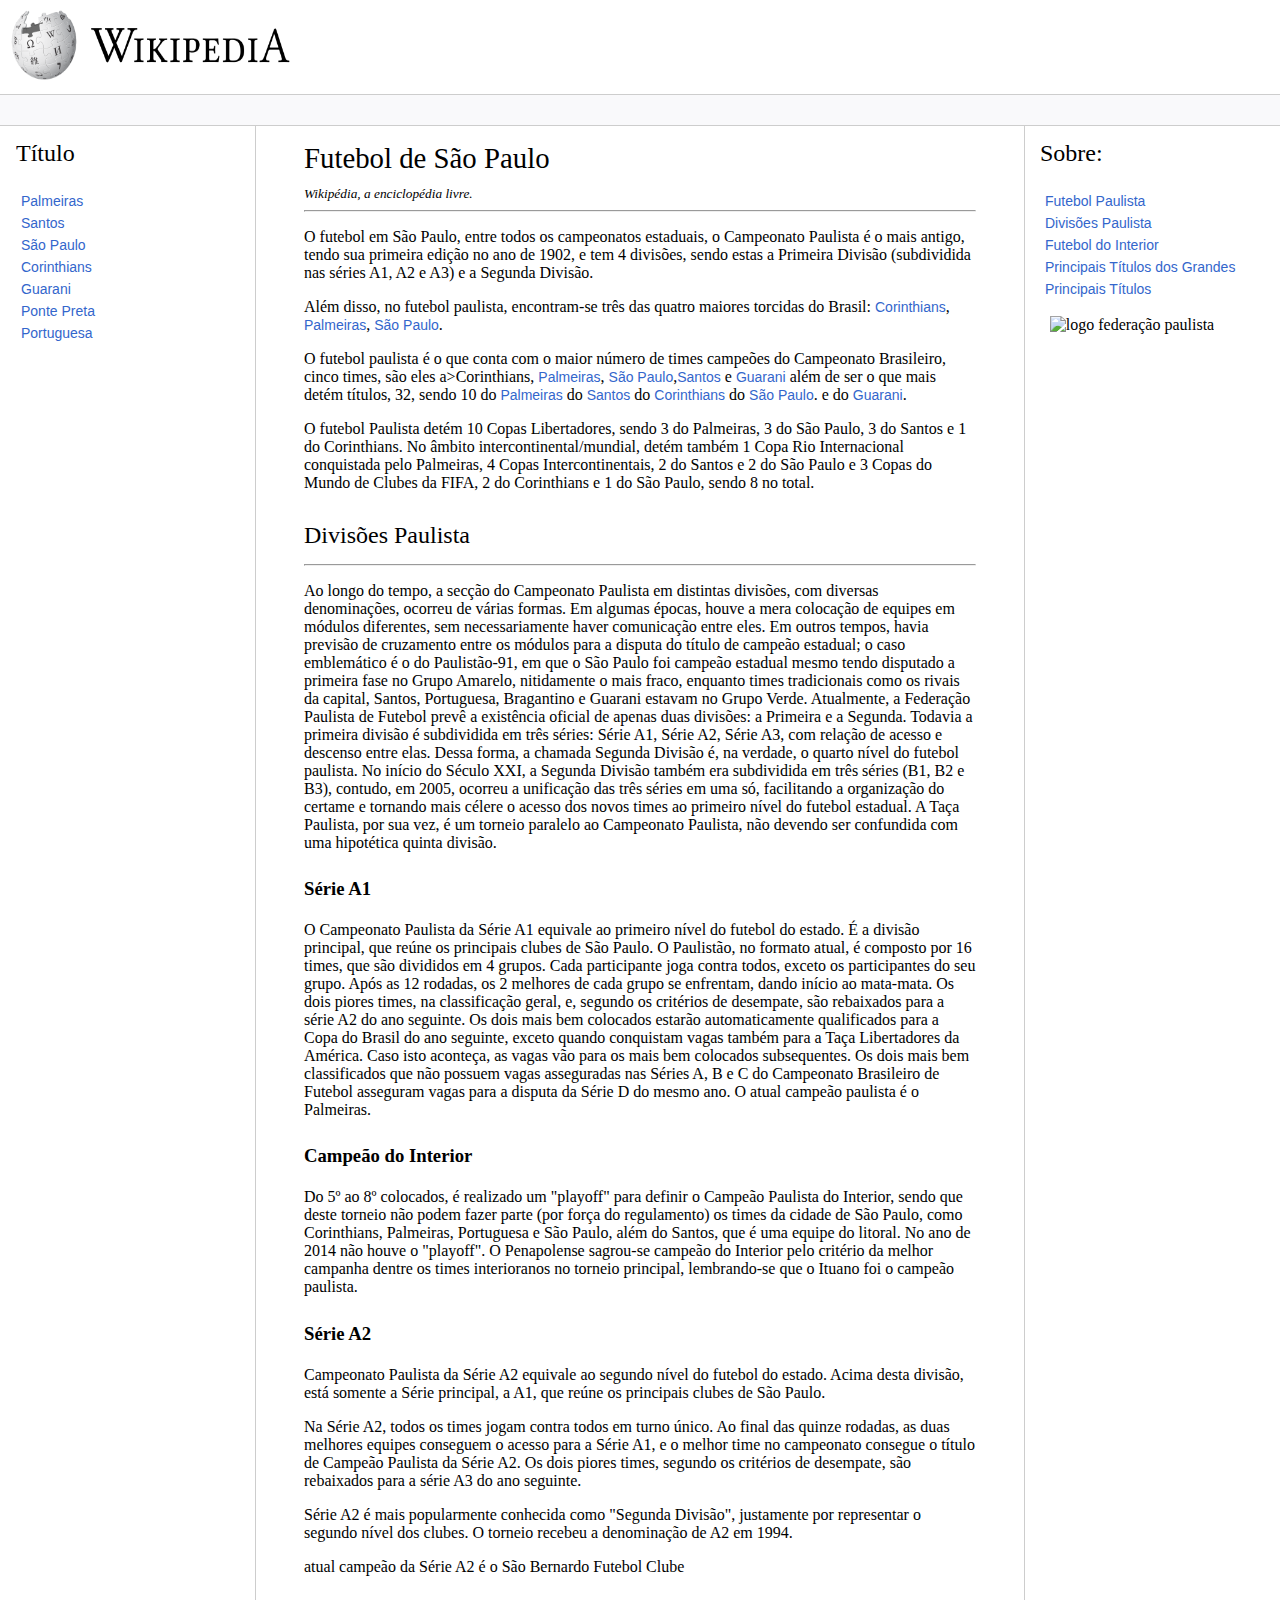
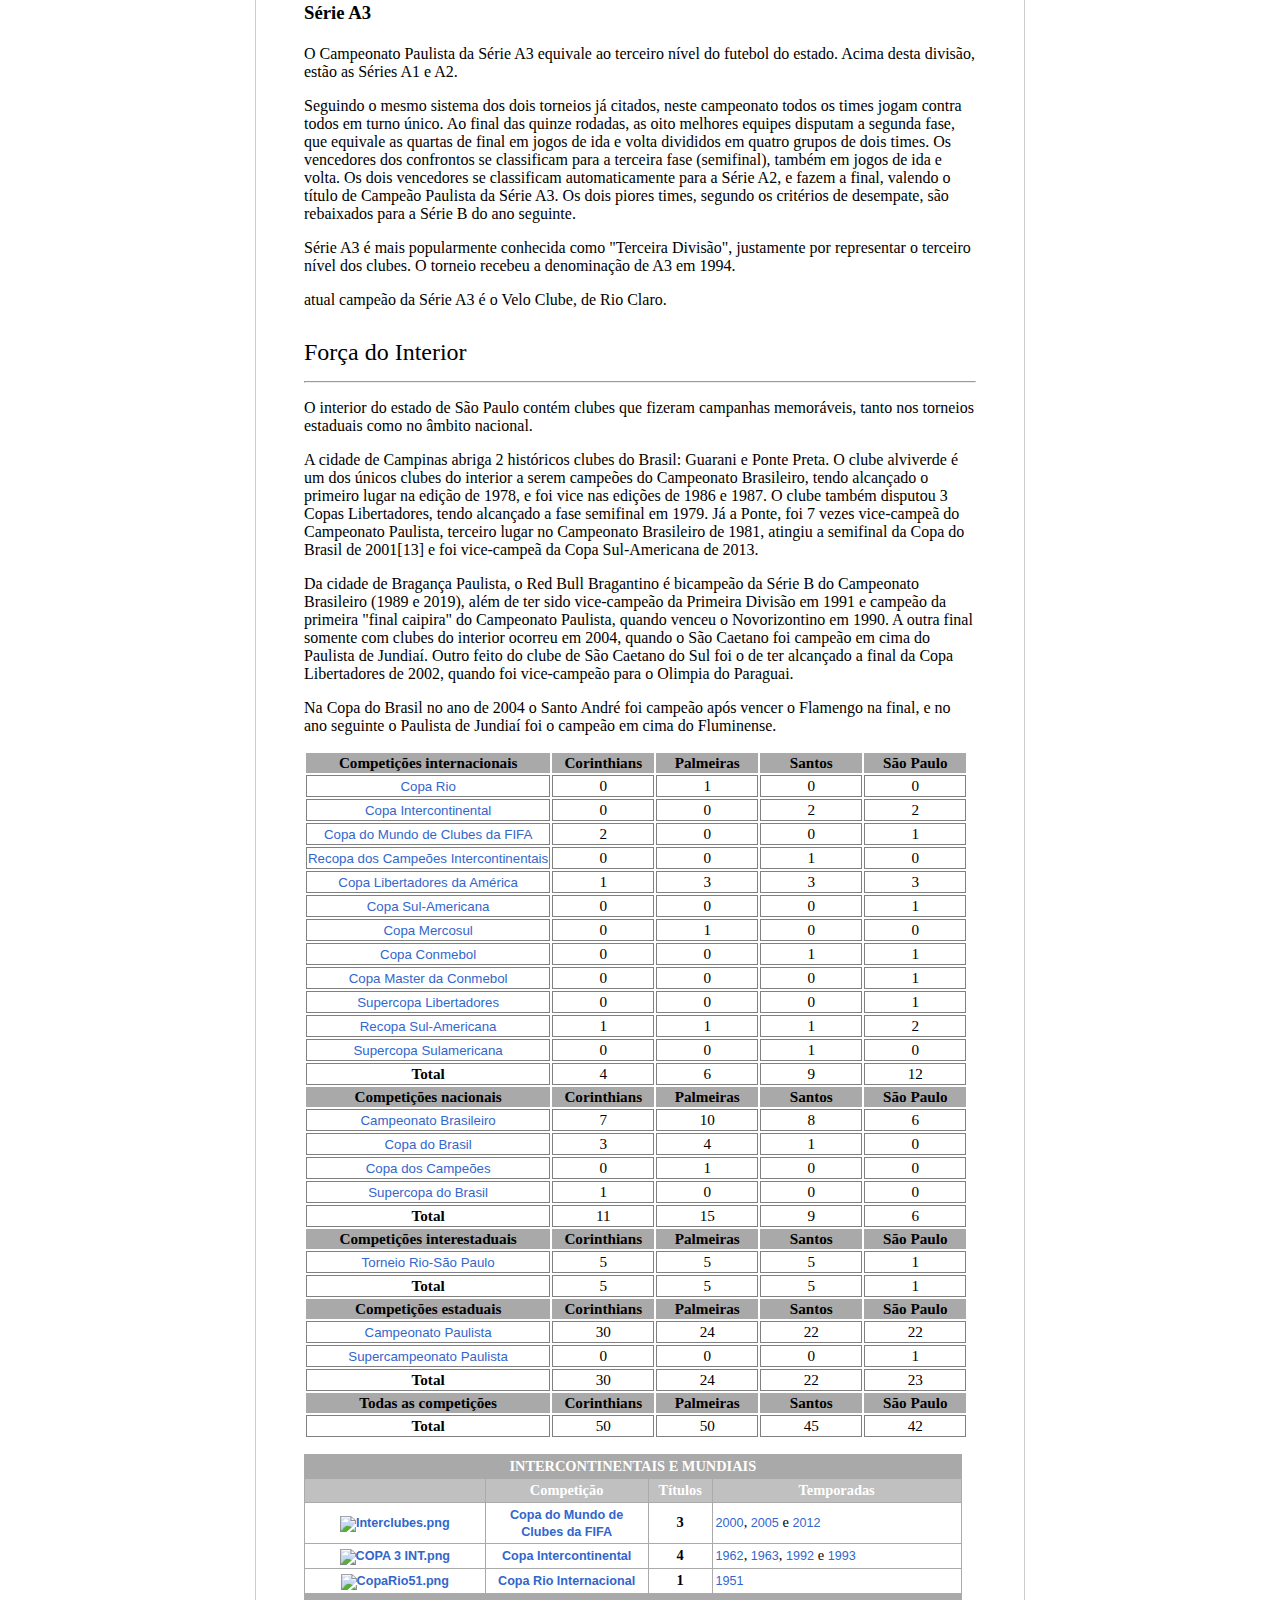
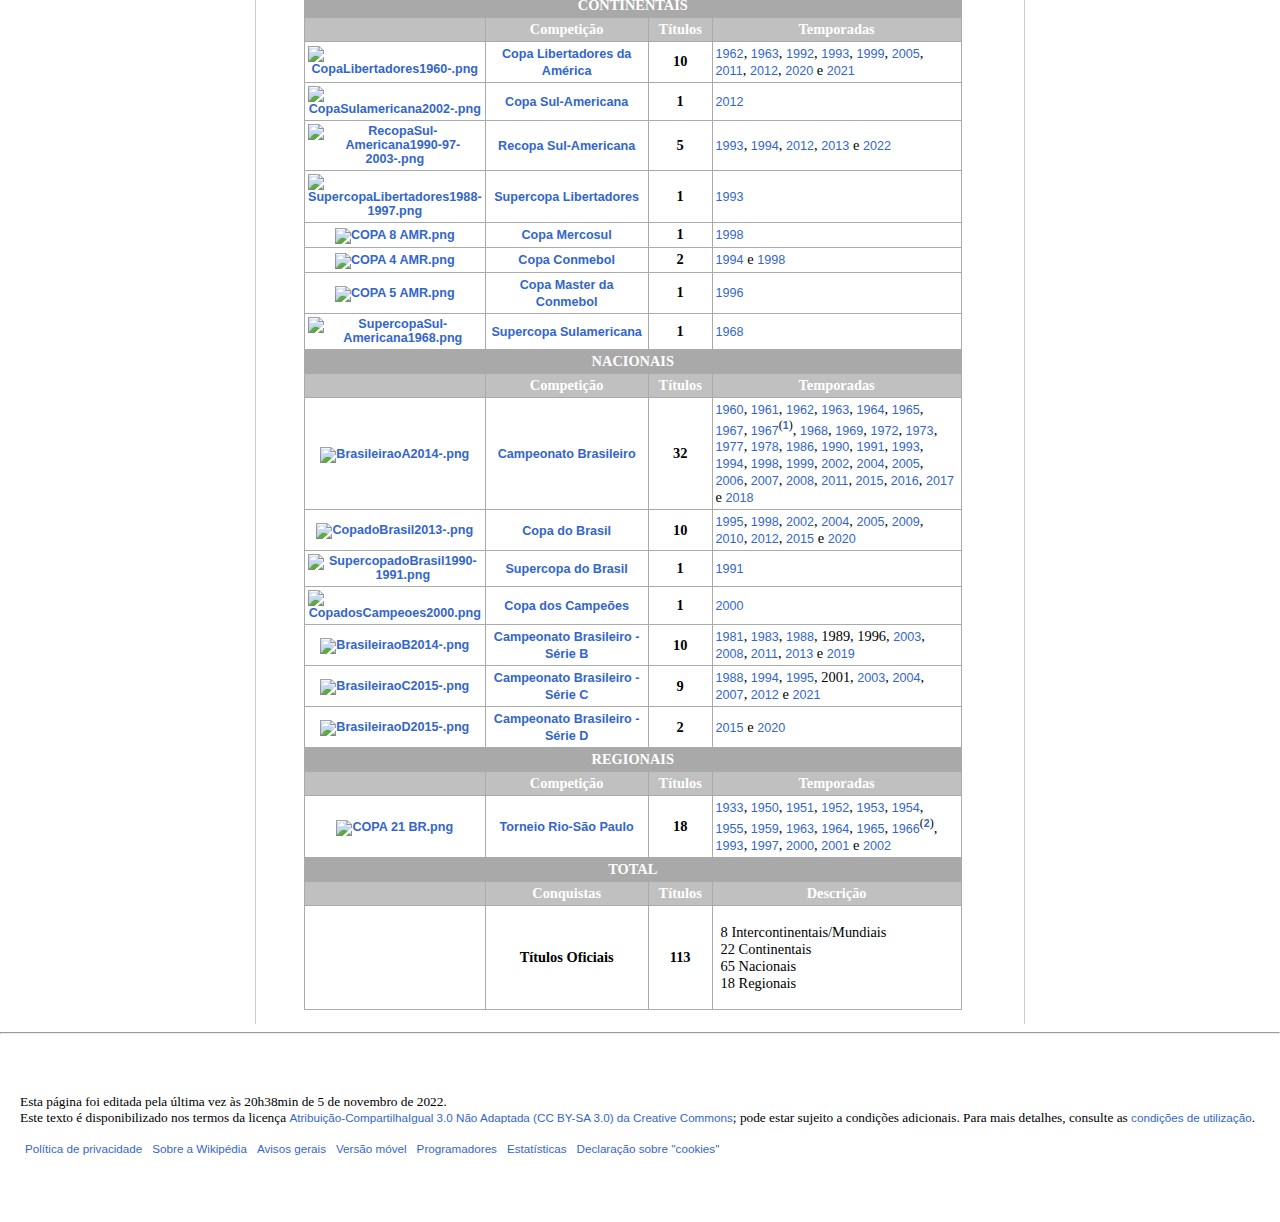
==== index.html @ 912d2616 "Merge 7f767eaa333120d253055ceb5dc48a158915d8e8 into dfa8811a07aeeaa212ccf97eaedcccffc8e5b816" ====
<!DOCTYPE html>
<html lang="pt-br">
<head>
    <meta charset="UTF-8">
    <meta http-equiv="X-UA-Compatible" content="IE=edge">
    <meta name="viewport" content="width=device-width, initial-scale=1.0">
    <title>Futebol de São Paulo</title>
    <link rel="stylesheet" href="assets/css/style.css">
</head>
<body>

    <header>   
        <div class="logo">
            <img src="assets/images/wikipedia.png" alt="logo wikipedia" width="300" height="90">
        </div>
    </header>

    <div class="bar"></div>

    <div class="content">
        <nav class="sidebar">
            <h2>Título</h2>
            <ul class="list_nav">
                <li><a href="https://pt.wikipedia.org/wiki/Sociedade_Esportiva_Palmeiras">Palmeiras</a></li>
                <li><a href="https://pt.wikipedia.org/wiki/Santos_Futebol_Clube">Santos</a></li>
                <li><a href="https://pt.wikipedia.org/wiki/S%C3%A3o_Paulo">São Paulo</a></li>
                <li><a href="https://pt.wikipedia.org/wiki/Sport_Club_Corinthians_Paulista">Corinthians</a></li>
                <li><a href="https://pt.wikipedia.org/wiki/Guarani_Futebol_Clube">Guarani</a></li>
                <li><a href="https://pt.wikipedia.org/wiki/Associa%C3%A7%C3%A3o_Atl%C3%A9tica_Ponte_Preta">Ponte Preta</a></li>
                <li><a href="https://pt.wikipedia.org/wiki/Associa%C3%A7%C3%A3o_Portuguesa_de_Desportos">Portuguesa</a></li>
            </ul>
        </nav>

        <main class="main">
            <article id="futebol-paulista">
            <h1>Futebol de São Paulo</h1>
        
            <cite id="siteSub" class="noprint"><small> Wikipédia, a enciclopédia livre.</small></cite>
            <hr>
            <p>O futebol em São Paulo, entre todos os campeonatos estaduais, o Campeonato Paulista é o mais antigo, tendo sua primeira edição no ano de 1902, e tem 4 divisões, sendo estas a Primeira Divisão (subdividida nas séries A1, A2 e A3) e a Segunda Divisão.</p>

            Além disso, no futebol paulista, encontram-se três das quatro maiores torcidas do Brasil:                  <a>Corinthians</a>, <a>Palmeiras</a>, <a>São Paulo</a>.
            
            <p> O futebol paulista é o que conta com o maior número de times campeões do Campeonato Brasileiro, cinco times, são eles a>Corinthians</a>, <a>Palmeiras</a>, <a> São Paulo</a>,<a>Santos</a> e <a>Guarani</a> além de ser o que mais detém títulos, 32, sendo 10 do <a>Palmeiras</a> do <a>Santos</a> do <a>Corinthians</a> do <a>São Paulo</a>. e do <a>Guarani</a>.</p>
            
            <p>O futebol Paulista detém 10 Copas Libertadores, sendo 3 do Palmeiras, 3 do São Paulo, 3 do Santos e 1 do Corinthians. No âmbito intercontinental/mundial, detém também 1 Copa Rio Internacional conquistada pelo Palmeiras, 4 Copas Intercontinentais, 2 do Santos e 2 do São Paulo e 3 Copas do Mundo de Clubes da FIFA, 2 do Corinthians e 1 do São Paulo, sendo 8 no total.
            </p>
            </article>

            <article id="divisoes-paulista">
            <h2>Divisões Paulista</h2>
            <hr>
            <p>Ao longo do tempo, a secção do Campeonato Paulista em distintas divisões, com diversas denominações, ocorreu de várias formas. Em algumas épocas, houve a mera colocação de equipes em módulos diferentes, sem necessariamente haver comunicação entre eles. Em outros tempos, havia previsão de cruzamento entre os módulos para a disputa do título de campeão estadual; o caso emblemático é o do Paulistão-91, em que o São Paulo foi campeão estadual mesmo tendo disputado a primeira fase no Grupo Amarelo, nitidamente o mais fraco, enquanto times tradicionais como os rivais da capital, Santos, Portuguesa, Bragantino e Guarani estavam no Grupo Verde. Atualmente, a Federação Paulista de Futebol prevê a existência oficial de apenas duas divisões: a Primeira e a Segunda. Todavia a primeira divisão é subdividida em três séries: Série A1, Série A2, Série A3, com relação de acesso e descenso entre elas. Dessa forma, a chamada Segunda Divisão é, na verdade, o quarto nível do futebol paulista. No início do Século XXI, a Segunda Divisão também era subdividida em três séries (B1, B2 e B3), contudo, em 2005, ocorreu a unificação das três séries em uma só, facilitando a organização do certame e tornando mais célere o acesso dos novos times ao primeiro nível do futebol estadual. A Taça Paulista, por sua vez, é um torneio paralelo ao Campeonato Paulista, não devendo ser confundida com uma hipotética quinta divisão.</p>
            <h3>Série A1</h3>
            <p>O Campeonato Paulista da Série A1 equivale ao primeiro nível do futebol do estado. É a divisão principal, que reúne os principais clubes de São Paulo.
            O Paulistão, no formato atual, é composto por 16 times, que são divididos em 4 grupos. Cada participante joga contra todos, exceto os participantes do seu grupo. Após as 12 rodadas, os 2 melhores de cada grupo se enfrentam, dando início ao mata-mata. Os dois piores times, na classificação geral, e, segundo os critérios de desempate, são rebaixados para a série A2 do ano seguinte.
            Os dois mais bem colocados estarão automaticamente qualificados para a Copa do Brasil do ano seguinte, exceto quando conquistam vagas também para a Taça Libertadores da América. Caso isto aconteça, as vagas vão para os mais bem colocados subsequentes.
            Os dois mais bem classificados que não possuem vagas asseguradas nas Séries A, B e C do Campeonato Brasileiro de Futebol asseguram vagas para a disputa da Série D do mesmo ano.
            O atual campeão paulista é o Palmeiras.</p>
            <h3>Campeão do Interior</h3>
            <p>Do 5º ao 8º colocados, é realizado um "playoff" para definir o Campeão Paulista do Interior, sendo que deste torneio não podem fazer parte (por força do regulamento) os times da cidade de São Paulo, como Corinthians, Palmeiras, Portuguesa e São Paulo, além do Santos, que é uma equipe do litoral.
            No ano de 2014 não houve o "playoff". O Penapolense sagrou-se campeão do Interior pelo critério da melhor campanha dentre os times interioranos no torneio principal, lembrando-se que o Ituano foi o campeão paulista.</p>

            <h3>Série A2</h3>
            <p> Campeonato Paulista da Série A2 equivale ao segundo nível do futebol do estado. Acima desta divisão, está somente a Série principal, a A1, que reúne os principais clubes de São Paulo.</p>

            <p>Na Série A2, todos os times jogam contra todos em turno único. Ao final das quinze rodadas, as duas melhores equipes conseguem o acesso para a Série A1, e o melhor time no campeonato consegue o título de Campeão Paulista da Série A2. Os dois piores times, segundo os critérios de desempate, são rebaixados para a série A3 do ano seguinte.</p>

            <p> Série A2 é mais popularmente conhecida como "Segunda Divisão", justamente por representar o segundo nível dos clubes. O torneio recebeu a denominação de A2 em 1994.</p>

            <p> atual campeão da Série A2 é o São Bernardo Futebol Clube</p>

            <h3>Série A3</h3>
            <p>O Campeonato Paulista da Série A3 equivale ao terceiro nível do futebol do estado. Acima desta divisão, estão as Séries A1 e A2.</p>

            <p>Seguindo o mesmo sistema dos dois torneios já citados, neste campeonato todos os times jogam contra todos em turno único. Ao final das quinze rodadas, as oito melhores equipes disputam a segunda fase, que equivale as quartas de final em jogos de ida e volta divididos em quatro grupos de dois times. Os vencedores dos confrontos se classificam para a terceira fase (semifinal), também em jogos de ida e volta. Os dois vencedores se classificam automaticamente para a Série A2, e fazem a final, valendo o título de Campeão Paulista da Série A3. Os dois piores times, segundo os critérios de desempate, são rebaixados para a Série B do ano seguinte.</p>
                
            <p> Série A3 é mais popularmente conhecida como "Terceira Divisão", justamente por representar o terceiro nível dos clubes. O torneio recebeu a denominação de A3 em 1994.</p>
                
            <p>atual campeão da Série A3 é o Velo Clube, de Rio Claro.</p>
            </article>

            <article id="futebol-interior-sp">
                <h2>Força do Interior</h2>
                <hr>
                <p>O interior do estado de São Paulo contém clubes que fizeram campanhas memoráveis, tanto nos torneios estaduais como no âmbito nacional.</p>

                <p> A cidade de Campinas abriga 2 históricos clubes do Brasil: Guarani e Ponte Preta. O clube alviverde é um dos únicos clubes do interior a serem campeões do Campeonato Brasileiro, tendo alcançado o primeiro lugar na edição de 1978, e foi vice nas edições de 1986 e 1987. O clube também disputou 3 Copas Libertadores, tendo alcançado a fase semifinal em 1979. Já a Ponte, foi 7 vezes vice-campeã do Campeonato Paulista, terceiro lugar no Campeonato Brasileiro de 1981, atingiu a semifinal da Copa do Brasil de 2001[13] e foi vice-campeã da Copa Sul-Americana de 2013.</p>
                    
                <p>Da cidade de Bragança Paulista, o Red Bull Bragantino é bicampeão da Série B do Campeonato Brasileiro (1989 e 2019), além de ter sido vice-campeão da Primeira Divisão em 1991 e campeão da primeira "final caipira" do Campeonato Paulista, quando venceu o Novorizontino em 1990. A outra final somente com clubes do interior ocorreu em 2004, quando o São Caetano foi campeão em cima do Paulista de Jundiaí. Outro feito do clube de São Caetano do Sul foi o de ter alcançado a final da Copa Libertadores de 2002, quando foi vice-campeão para o Olimpia do Paraguai.</p>
                    
                <p>Na Copa do Brasil no ano de 2004 o Santo André foi campeão após vencer o Flamengo na final, e no ano seguinte o Paulista de Jundiaí foi o campeão em cima do Fluminense.</p>
            </article>
            <article id="principais-titulos-grandes">
            <table class="wikitable" style="text-align:center;font-size:95%">
                <tbody><tr>
                <th>Competições internacionais
                </th>
                <th width="100">Corinthians
                </th>
                <th width="100">Palmeiras
                </th>
                <th width="100">Santos
                </th>
                <th width="100">São Paulo
                </th></tr>
                <tr>
                <td><a href="/wiki/Copa_Rio_(torneio_internacional)" class="mw-redirect" title="Copa Rio (torneio internacional)">Copa Rio</a>
                </td>
                <td>0
                </td>
                <td>1
                </td>
                <td>0
                </td>
                <td>0
                </td></tr>
                <tr>
                <td><a href="/wiki/Copa_Intercontinental" title="Copa Intercontinental">Copa Intercontinental</a>
                </td>
                <td>0
                </td>
                <td>0
                </td>
                <td>2
                </td>
                <td>2
                </td></tr>
                <tr>
                <td><a href="/wiki/Copa_do_Mundo_de_Clubes_da_FIFA" title="Copa do Mundo de Clubes da FIFA">Copa do Mundo de Clubes da FIFA</a>
                </td>
                <td>2
                </td>
                <td>0
                </td>
                <td>0
                </td>
                <td>1
                </td></tr>
                <tr>
                <td><a href="/wiki/Recopa_dos_Campe%C3%B5es_Intercontinentais" title="Recopa dos Campeões Intercontinentais">Recopa dos Campeões Intercontinentais</a>
                </td>
                <td>0
                </td>
                <td>0
                </td>
                <td>1
                </td>
                <td>0
                </td></tr>
                <tr>
                <td><a href="/wiki/Copa_Libertadores_da_Am%C3%A9rica" title="Copa Libertadores da América">Copa Libertadores da América</a>
                </td>
                <td>1
                </td>
                <td>3
                </td>
                <td>3
                </td>
                <td>3
                </td></tr>
                <tr>
                <td><a href="/wiki/Copa_Sul-Americana" title="Copa Sul-Americana">Copa Sul-Americana</a>
                </td>
                <td>0
                </td>
                <td>0
                </td>
                <td>0
                </td>
                <td>1
                </td></tr>
                <tr>
                <td><a href="/wiki/Copa_Mercosul" title="Copa Mercosul">Copa Mercosul</a>
                </td>
                <td>0
                </td>
                <td>1
                </td>
                <td>0
                </td>
                <td>0
                </td></tr>
                <tr>
                <td><a href="/wiki/Copa_Conmebol" class="mw-redirect" title="Copa Conmebol">Copa Conmebol</a>
                </td>
                <td>0
                </td>
                <td>0
                </td>
                <td>1
                </td>
                <td>1
                </td></tr>
                <tr>
                <td><a href="/wiki/Copa_Master_da_Conmebol" class="mw-redirect" title="Copa Master da Conmebol">Copa Master da Conmebol</a>
                </td>
                <td>0
                </td>
                <td>0
                </td>
                <td>0
                </td>
                <td>1
                </td></tr>
                <tr>
                <td><a href="/wiki/Supercopa_Libertadores" class="mw-redirect" title="Supercopa Libertadores">Supercopa Libertadores</a>
                </td>
                <td>0
                </td>
                <td>0
                </td>
                <td>0
                </td>
                <td>1
                </td></tr>
                <tr>
                <td><a href="/wiki/Recopa_Sul-Americana" title="Recopa Sul-Americana">Recopa Sul-Americana</a>
                </td>
                <td>1
                </td>
                <td>1
                </td>
                <td>1
                </td>
                <td>2
                </td></tr>
                <tr>
                <td><a href="/wiki/Supercopa_Sulamericana_dos_Campe%C3%B5es_Intercontinentais_de_1968" class="mw-redirect" title="Supercopa Sulamericana dos Campeões Intercontinentais de 1968">Supercopa Sulamericana</a>
                </td>
                <td>0
                </td>
                <td>0
                </td>
                <td>1
                </td>
                <td>0
                </td></tr>
                <tr>
                <td><b>Total</b>
                </td>
                <td>4
                </td>
                <td>6
                </td>
                <td>9
                </td>
                <td>12
                </td></tr>
                <tr>
                <th>Competições nacionais
                </th>
                <th width="100">Corinthians
                </th>
                <th width="100">Palmeiras
                </th>
                <th width="100">Santos
                </th>
                <th width="100">São Paulo
                </th></tr>
                <tr>
                <td><a href="/wiki/Campeonato_Brasileiro_de_Futebol" title="Campeonato Brasileiro de Futebol">Campeonato Brasileiro</a>
                </td>
                <td>7
                </td>
                <td>10
                </td>
                <td>8
                </td>
                <td>6
                </td></tr>
                <tr>
                <td><a href="/wiki/Copa_do_Brasil_de_Futebol" title="Copa do Brasil de Futebol">Copa do Brasil</a>
                </td>
                <td>3
                </td>
                <td>4
                </td>
                <td>1
                </td>
                <td>0
                </td></tr>
                <tr>
                <td><a href="/wiki/Copa_dos_Campe%C3%B5es_(CBF)" title="Copa dos Campeões (CBF)">Copa dos Campeões</a>
                </td>
                <td>0
                </td>
                <td>1
                </td>
                <td>0
                </td>
                <td>0
                </td></tr>
                <tr>
                <td><a href="/wiki/Supercopa_do_Brasil" class="mw-redirect" title="Supercopa do Brasil">Supercopa do Brasil</a>
                </td>
                <td>1
                </td>
                <td>0
                </td>
                <td>0
                </td>
                <td>0
                </td></tr>
                <tr>
                <td><b>Total</b>
                </td>
                <td>11
                </td>
                <td>15
                </td>
                <td>9
                </td>
                <td>6
                </td></tr>
                <tr>
                <th>Competições interestaduais
                </th>
                <th width="100">Corinthians
                </th>
                <th width="100">Palmeiras
                </th>
                <th width="100">Santos
                </th>
                <th width="100">São Paulo
                </th></tr>
                <tr>
                <td><a href="/wiki/Torneio_Rio-S%C3%A3o_Paulo" class="mw-redirect" title="Torneio Rio-São Paulo">Torneio Rio-São Paulo</a>
                </td>
                <td>5
                </td>
                <td>5
                </td>
                <td>5
                </td>
                <td>1
                </td></tr>
                <tr>
                <td><b>Total</b>
                </td>
                <td>5
                </td>
                <td>5
                </td>
                <td>5
                </td>
                <td>1
                </td></tr>
                <tr>
                <th>Competições estaduais
                </th>
                <th width="100">Corinthians
                </th>
                <th width="100">Palmeiras
                </th>
                <th width="100">Santos
                </th>
                <th width="100">São Paulo
                </th></tr>
                <tr>
                <td><a href="/wiki/Campeonato_Paulista_de_Futebol" title="Campeonato Paulista de Futebol">Campeonato Paulista</a>
                </td>
                <td>30
                </td>
                <td>24
                </td>
                <td>22
                </td>
                <td>22
                </td></tr>
                <tr>
                <td><a href="/wiki/Supercampeonato_Paulista_de_2002" class="mw-redirect" title="Supercampeonato Paulista de 2002"> Supercampeonato Paulista</a>
                </td>
                <td>0
                </td>
                <td>0
                </td>
                <td>0
                </td>
                <td>1
                </td></tr>
                <tr>
                <td><b>Total</b>
                </td>
                <td>30
                </td>
                <td>24
                </td>
                <td>22
                </td>
                <td>23
                </td></tr>
                <tr>
                <th>Todas as competições
                </th>
                <th width="100">Corinthians
                </th>
                <th width="100">Palmeiras
                </th>
                <th width="100">Santos
                </th>
                <th width="100">São Paulo
                </th></tr>
                <tr>
                <td><b>Total</b>
                </td>
                <td>50
                </td>
                <td>50
                </td>
                <td>45
                </td>
                <td>42
                </td></tr></tbody></table>
            </article>

            <article id="principais-titulos-paulista">
                <table border="2" cellpadding="3" cellspacing="0" style="margin: 1em 1em 1em 0; background: #FFFFFF; border: 1px #aaa solid; border-collapse: collapse; font-size: 90%;">

                    <tbody><tr bgcolor="#FFFFFF" align="center">
                    <th colspan="4" style="background: #A9A9A9;"><span style="color:white;"> <b>INTERCONTINENTAIS E MUNDIAIS</b></span>
                    </th></tr>
                    <tr bgcolor="silver" align="center">
                    <th width="80">
                    </th>
                    <th width="260"><span style="color:#fff;"><b>Competição</b></span>
                    </th>
                    <th width="80"><span style="color:#fff;"><b>Títulos</b></span>
                    </th>
                    <th width="380"><span style="color:#fff;"><b>Temporadas</b></span>
                    </th></tr>
                    <tr>
                    <th align="center"><a href="/wiki/Ficheiro:Interclubes.png" class="image"><img alt="Interclubes.png" src="//upload.wikimedia.org/wikipedia/commons/thumb/6/67/Interclubes.png/30px-Interclubes.png" decoding="async" width="30" height="80" srcset="//upload.wikimedia.org/wikipedia/commons/thumb/6/67/Interclubes.png/46px-Interclubes.png 1.5x, //upload.wikimedia.org/wikipedia/commons/thumb/6/67/Interclubes.png/61px-Interclubes.png 2x" data-file-width="750" data-file-height="1958"></a>
                    </th>
                    <th align="center"><b><a href="/wiki/Copa_do_Mundo_de_Clubes_da_FIFA" title="Copa do Mundo de Clubes da FIFA">Copa do Mundo de Clubes da FIFA</a></b>
                    </th>
                    <th rowspan="1"><b>3</b>
                    </th>
                    <td rowspan="1"><a href="/wiki/Campeonato_Mundial_de_Clubes_da_FIFA_de_2000" title="Campeonato Mundial de Clubes da FIFA de 2000">2000</a>, <a href="/wiki/Copa_do_Mundo_de_Clubes_da_FIFA_de_2005" class="mw-redirect" title="Copa do Mundo de Clubes da FIFA de 2005">2005</a> e <a href="/wiki/Copa_do_Mundo_de_Clubes_da_FIFA_de_2012" title="Copa do Mundo de Clubes da FIFA de 2012">2012</a>
                    </td></tr>
                    <tr>
                    <th align="center"><a href="/wiki/Ficheiro:COPA_3_INT.png" class="image"><img alt="COPA 3 INT.png" src="//upload.wikimedia.org/wikipedia/commons/thumb/3/37/COPA_3_INT.png/30px-COPA_3_INT.png" decoding="async" width="30" height="80" srcset="//upload.wikimedia.org/wikipedia/commons/thumb/3/37/COPA_3_INT.png/45px-COPA_3_INT.png 1.5x, //upload.wikimedia.org/wikipedia/commons/thumb/3/37/COPA_3_INT.png/61px-COPA_3_INT.png 2x" data-file-width="750" data-file-height="1973"></a>
                    </th>
                    <th align="center"><b><a href="/wiki/Copa_Intercontinental" title="Copa Intercontinental">Copa Intercontinental</a></b>
                    </th>
                    <th rowspan="1"><b>4</b>
                    </th>
                    <td rowspan="1"><a href="/wiki/Copa_Intercontinental_de_1962" title="Copa Intercontinental de 1962">1962</a>, <a href="/wiki/Copa_Intercontinental_de_1963" title="Copa Intercontinental de 1963">1963</a>, <a href="/wiki/Copa_Europeia/Sul-Americana_de_1992" title="Copa Europeia/Sul-Americana de 1992">1992</a> e <a href="/wiki/Copa_Europeia/Sul-Americana_de_1993" title="Copa Europeia/Sul-Americana de 1993">1993</a>
                    </td></tr>
                    <tr>
                    <th align="center"><a href="/wiki/Ficheiro:CopaRio51.png" class="image"><img alt="CopaRio51.png" src="//upload.wikimedia.org/wikipedia/commons/thumb/5/5f/CopaRio51.png/54px-CopaRio51.png" decoding="async" width="54" height="80" srcset="//upload.wikimedia.org/wikipedia/commons/thumb/5/5f/CopaRio51.png/81px-CopaRio51.png 1.5x, //upload.wikimedia.org/wikipedia/commons/thumb/5/5f/CopaRio51.png/108px-CopaRio51.png 2x" data-file-width="1324" data-file-height="1967"></a>
                    </th>
                    <th align="center"><b><a href="/wiki/Copa_Rio_Internacional" class="mw-redirect" title="Copa Rio Internacional">Copa Rio Internacional</a></b>
                    </th>
                    <th rowspan="1"><b>1</b>
                    </th>
                    <td rowspan="1"><a href="/wiki/Copa_Rio_de_1951" title="Copa Rio de 1951">1951</a>
                    </td></tr>
                    <tr>
                    <th colspan="4" style="background: #A9A9A9;"><span style="color:white;"> <b>CONTINENTAIS</b></span>
                    </th></tr>
                    <tr bgcolor="silver" align="center">
                    <th width="80">
                    </th>
                    <th width="260"><span style="color:#fff;"><b>Competição</b></span>
                    </th>
                    <th width="80"><span style="color:#fff;"><b>Títulos</b></span>
                    </th>
                    <th width="380"><span style="color:#fff;"><b>Temporadas</b></span>
                    </th></tr>
                    <tr>
                    <th align="center"><a href="/wiki/Ficheiro:CopaLibertadores1960-.png" class="image"><img alt="CopaLibertadores1960-.png" src="//upload.wikimedia.org/wikipedia/commons/thumb/b/bb/CopaLibertadores1960-.png/28px-CopaLibertadores1960-.png" decoding="async" width="28" height="90" srcset="//upload.wikimedia.org/wikipedia/commons/thumb/b/bb/CopaLibertadores1960-.png/42px-CopaLibertadores1960-.png 1.5x, //upload.wikimedia.org/wikipedia/commons/thumb/b/bb/CopaLibertadores1960-.png/56px-CopaLibertadores1960-.png 2x" data-file-width="792" data-file-height="2536"></a>
                    </th>
                    <th align="center"><b><a href="/wiki/Copa_Libertadores_da_Am%C3%A9rica" title="Copa Libertadores da América">Copa Libertadores da América</a></b>
                    </th>
                    <th rowspan="1"><b>10</b>
                    </th>
                    <td rowspan="1"><a href="/wiki/Libertadores_1962" class="mw-redirect" title="Libertadores 1962">1962</a>, <a href="/wiki/Libertadores_1963" class="mw-redirect" title="Libertadores 1963">1963</a>, <a href="/wiki/Copa_Libertadores_da_Am%C3%A9rica_de_1992" title="Copa Libertadores da América de 1992">1992</a>, <a href="/wiki/Copa_Libertadores_da_Am%C3%A9rica_de_1993" title="Copa Libertadores da América de 1993">1993</a>, <a href="/wiki/Copa_Libertadores_da_Am%C3%A9rica_de_1999" title="Copa Libertadores da América de 1999">1999</a>, <a href="/wiki/Copa_Libertadores_da_Am%C3%A9rica_de_2005" title="Copa Libertadores da América de 2005">2005</a>, <a href="/wiki/Copa_Libertadores_da_Am%C3%A9rica_de_2011" title="Copa Libertadores da América de 2011">2011</a>, <a href="/wiki/Copa_Libertadores_da_Am%C3%A9rica_de_2012" title="Copa Libertadores da América de 2012">2012</a>, <a href="/wiki/Copa_Libertadores_da_Am%C3%A9rica_de_2020" title="Copa Libertadores da América de 2020">2020</a> e <a href="/wiki/Copa_Libertadores_da_Am%C3%A9rica_de_2021" title="Copa Libertadores da América de 2021">2021</a>
                    </td></tr>
                    <tr>
                    <th align="center"><a href="/wiki/Ficheiro:CopaSulamericana2002-.png" class="image"><img alt="CopaSulamericana2002-.png" src="//upload.wikimedia.org/wikipedia/commons/thumb/2/23/CopaSulamericana2002-.png/36px-CopaSulamericana2002-.png" decoding="async" width="36" height="80" srcset="//upload.wikimedia.org/wikipedia/commons/thumb/2/23/CopaSulamericana2002-.png/54px-CopaSulamericana2002-.png 1.5x, //upload.wikimedia.org/wikipedia/commons/thumb/2/23/CopaSulamericana2002-.png/72px-CopaSulamericana2002-.png 2x" data-file-width="998" data-file-height="2200"></a>
                    </th>
                    <th align="center"><b><a href="/wiki/Copa_Sul-Americana" title="Copa Sul-Americana">Copa Sul-Americana</a></b>
                    </th>
                    <th rowspan="1"><b>1</b>
                    </th>
                    <td rowspan="1"><a href="/wiki/Copa_Sul-Americana_de_2012" title="Copa Sul-Americana de 2012">2012</a>
                    </td></tr>
                    <tr>
                    <th align="center"><a href="/wiki/Ficheiro:RecopaSul-Americana1990-97-2003-.png" class="image"><img alt="RecopaSul-Americana1990-97-2003-.png" src="//upload.wikimedia.org/wikipedia/commons/thumb/1/15/RecopaSul-Americana1990-97-2003-.png/47px-RecopaSul-Americana1990-97-2003-.png" decoding="async" width="47" height="80" srcset="//upload.wikimedia.org/wikipedia/commons/thumb/1/15/RecopaSul-Americana1990-97-2003-.png/71px-RecopaSul-Americana1990-97-2003-.png 1.5x, //upload.wikimedia.org/wikipedia/commons/thumb/1/15/RecopaSul-Americana1990-97-2003-.png/95px-RecopaSul-Americana1990-97-2003-.png 2x" data-file-width="1083" data-file-height="1818"></a>
                    </th>
                    <th align="center"><b><a href="/wiki/Recopa_Sul-Americana" title="Recopa Sul-Americana">Recopa Sul-Americana</a></b>
                    </th>
                    <th rowspan="1"><b>5</b>
                    </th>
                    <td rowspan="1"><a href="/wiki/Recopa_Sul-Americana_1993" class="mw-redirect" title="Recopa Sul-Americana 1993">1993</a>, <a href="/wiki/Recopa_Sul-Americana_1994" class="mw-redirect" title="Recopa Sul-Americana 1994">1994</a>, <a href="/wiki/Recopa_Sul-Americana_2012" class="mw-redirect" title="Recopa Sul-Americana 2012">2012</a>, <a href="/wiki/Recopa_Sul-Americana_de_2013" title="Recopa Sul-Americana de 2013">2013</a> e <a href="/wiki/Recopa_Sul-Americana_de_2022" title="Recopa Sul-Americana de 2022">2022</a>
                    </td></tr>
                    <tr>
                    <th align="center"><a href="/wiki/Ficheiro:SupercopaLibertadores1988-1997.png" class="image"><img alt="SupercopaLibertadores1988-1997.png" src="//upload.wikimedia.org/wikipedia/commons/thumb/7/7d/SupercopaLibertadores1988-1997.png/43px-SupercopaLibertadores1988-1997.png" decoding="async" width="43" height="80" srcset="//upload.wikimedia.org/wikipedia/commons/thumb/7/7d/SupercopaLibertadores1988-1997.png/65px-SupercopaLibertadores1988-1997.png 1.5x, //upload.wikimedia.org/wikipedia/commons/thumb/7/7d/SupercopaLibertadores1988-1997.png/87px-SupercopaLibertadores1988-1997.png 2x" data-file-width="1068" data-file-height="1969"></a>
                    </th>
                    <th align="center"><b><a href="/wiki/Supercopa_Libertadores" class="mw-redirect" title="Supercopa Libertadores">Supercopa Libertadores</a></b>
                    </th>
                    <th rowspan="1"><b>1</b>
                    </th>
                    <td rowspan="1"><a href="/wiki/Supercopa_Libertadores_1993" class="mw-redirect" title="Supercopa Libertadores 1993">1993</a>
                    </td></tr>
                    <tr>
                    <th align="center"><a href="/wiki/Ficheiro:COPA_8_AMR.png" class="image"><img alt="COPA 8 AMR.png" src="//upload.wikimedia.org/wikipedia/commons/thumb/d/df/COPA_8_AMR.png/35px-COPA_8_AMR.png" decoding="async" width="35" height="80" srcset="//upload.wikimedia.org/wikipedia/commons/thumb/d/df/COPA_8_AMR.png/52px-COPA_8_AMR.png 1.5x, //upload.wikimedia.org/wikipedia/commons/thumb/d/df/COPA_8_AMR.png/70px-COPA_8_AMR.png 2x" data-file-width="861" data-file-height="1967"></a>
                    </th>
                    <th align="center"><b><a href="/wiki/Copa_Mercosul" title="Copa Mercosul">Copa Mercosul</a></b>
                    </th>
                    <th rowspan="1"><b>1</b>
                    </th>
                    <td rowspan="1"><a href="/wiki/Copa_Mercosul_de_1998" title="Copa Mercosul de 1998">1998</a>
                    </td></tr>
                    <tr>
                    <th align="center"><a href="/wiki/Ficheiro:COPA_4_AMR.png" class="image"><img alt="COPA 4 AMR.png" src="//upload.wikimedia.org/wikipedia/commons/thumb/e/e7/COPA_4_AMR.png/30px-COPA_4_AMR.png" decoding="async" width="30" height="80" srcset="//upload.wikimedia.org/wikipedia/commons/thumb/e/e7/COPA_4_AMR.png/45px-COPA_4_AMR.png 1.5x, //upload.wikimedia.org/wikipedia/commons/thumb/e/e7/COPA_4_AMR.png/61px-COPA_4_AMR.png 2x" data-file-width="750" data-file-height="1973"></a>
                    </th>
                    <th align="center"><b><a href="/wiki/Copa_Conmebol" class="mw-redirect" title="Copa Conmebol">Copa Conmebol</a></b>
                    </th>
                    <th rowspan="1"><b>2</b>
                    </th>
                    <td rowspan="1"><a href="/wiki/Copa_Conmebol_de_1994" class="mw-redirect" title="Copa Conmebol de 1994">1994</a> e <a href="/wiki/Copa_Conmebol_de_1998" class="mw-redirect" title="Copa Conmebol de 1998">1998</a>
                    </td></tr>
                    <tr>
                    <th align="center"><a href="/wiki/Ficheiro:COPA_5_AMR.png" class="image"><img alt="COPA 5 AMR.png" src="//upload.wikimedia.org/wikipedia/commons/thumb/a/af/COPA_5_AMR.png/30px-COPA_5_AMR.png" decoding="async" width="30" height="80" srcset="//upload.wikimedia.org/wikipedia/commons/thumb/a/af/COPA_5_AMR.png/45px-COPA_5_AMR.png 1.5x, //upload.wikimedia.org/wikipedia/commons/thumb/a/af/COPA_5_AMR.png/61px-COPA_5_AMR.png 2x" data-file-width="750" data-file-height="1973"></a>
                    </th>
                    <th align="center"><b><a href="/wiki/Copa_Master_da_Conmebol" class="mw-redirect" title="Copa Master da Conmebol">Copa Master da Conmebol</a></b>
                    </th>
                    <th rowspan="1"><b>1</b>
                    </th>
                    <td rowspan="1"><a href="/wiki/Copa_Master_da_Conmebol" class="mw-redirect" title="Copa Master da Conmebol">1996</a>
                    </td></tr>
                    <tr>
                    <th align="center"><a href="/wiki/Ficheiro:SupercopaSul-Americana1968.png" class="image"><img alt="SupercopaSul-Americana1968.png" src="//upload.wikimedia.org/wikipedia/commons/thumb/0/07/SupercopaSul-Americana1968.png/29px-SupercopaSul-Americana1968.png" decoding="async" width="29" height="80" srcset="//upload.wikimedia.org/wikipedia/commons/thumb/0/07/SupercopaSul-Americana1968.png/43px-SupercopaSul-Americana1968.png 1.5x, //upload.wikimedia.org/wikipedia/commons/thumb/0/07/SupercopaSul-Americana1968.png/58px-SupercopaSul-Americana1968.png 2x" data-file-width="792" data-file-height="2179"></a>
                    </th>
                    <th align="center"><b><a href="/wiki/Supercopa_Sulamericana_dos_Campe%C3%B5es_Intercontinentais_de_1968" class="mw-redirect" title="Supercopa Sulamericana dos Campeões Intercontinentais de 1968">Supercopa Sulamericana</a></b>
                    </th>
                    <th rowspan="1"><b>1</b>
                    </th>
                    <td rowspan="1"><a href="/wiki/Supercopa_Sulamericana_dos_Campe%C3%B5es_Intercontinentais_de_1968" class="mw-redirect" title="Supercopa Sulamericana dos Campeões Intercontinentais de 1968">1968</a>
                    </td></tr>
                    <tr>
                    <th colspan="4" style="background: #A9A9A9;"><span style="color:white;"> <b>NACIONAIS</b></span>
                    </th></tr>
                    <tr bgcolor="silver" align="center">
                    <th width="80">
                    </th>
                    <th width="260"><span style="color:#fff;"><b>Competição</b></span>
                    </th>
                    <th width="80"><span style="color:#fff;"><b>Títulos</b></span>
                    </th>
                    <th width="380"><span style="color:#fff;"><b>Temporadas</b></span>
                    </th></tr>
                    <tr>
                    <th align="center"><a href="/wiki/Ficheiro:BrasileiraoA2014-.png" class="image"><img alt="BrasileiraoA2014-.png" src="//upload.wikimedia.org/wikipedia/commons/thumb/9/92/BrasileiraoA2014-.png/59px-BrasileiraoA2014-.png" decoding="async" width="59" height="80" srcset="//upload.wikimedia.org/wikipedia/commons/thumb/9/92/BrasileiraoA2014-.png/89px-BrasileiraoA2014-.png 1.5x, //upload.wikimedia.org/wikipedia/commons/thumb/9/92/BrasileiraoA2014-.png/118px-BrasileiraoA2014-.png 2x" data-file-width="1090" data-file-height="1474"></a>
                    </th>
                    <th align="center"><b><a href="/wiki/Campeonato_Brasileiro_de_Futebol_-_S%C3%A9rie_A" class="mw-redirect" title="Campeonato Brasileiro de Futebol - Série A">Campeonato Brasileiro</a></b>
                    </th>
                    <th rowspan="1"><b>32</b>
                    </th>
                    <td rowspan="1"><a href="/wiki/Campeonato_Brasileiro_de_Futebol_de_1960" title="Campeonato Brasileiro de Futebol de 1960">1960</a>, <a href="/wiki/Campeonato_Brasileiro_de_Futebol_de_1961" title="Campeonato Brasileiro de Futebol de 1961">1961</a>, <a href="/wiki/Campeonato_Brasileiro_de_Futebol_de_1962" title="Campeonato Brasileiro de Futebol de 1962">1962</a>, <a href="/wiki/Campeonato_Brasileiro_de_Futebol_de_1963" title="Campeonato Brasileiro de Futebol de 1963">1963</a>, <a href="/wiki/Campeonato_Brasileiro_de_Futebol_de_1964" title="Campeonato Brasileiro de Futebol de 1964">1964</a>, <a href="/wiki/Campeonato_Brasileiro_de_Futebol_de_1965" title="Campeonato Brasileiro de Futebol de 1965">1965</a>, <a href="/wiki/Campeonato_Brasileiro_de_Futebol_de_1967_(Ta%C3%A7a_Brasil)" title="Campeonato Brasileiro de Futebol de 1967 (Taça Brasil)">1967</a>, <a href="/wiki/Campeonato_Brasileiro_de_Futebol_de_1967_(Torneio_Roberto_Gomes_Pedrosa)" title="Campeonato Brasileiro de Futebol de 1967 (Torneio Roberto Gomes Pedrosa)">1967</a><sup>(<b><a href="#1">1</a></b>)</sup>, <a href="/wiki/Campeonato_Brasileiro_de_Futebol_de_1968_(Ta%C3%A7a_Brasil)" title="Campeonato Brasileiro de Futebol de 1968 (Taça Brasil)">1968</a>, <a href="/wiki/Campeonato_Brasileiro_de_Futebol_de_1969" title="Campeonato Brasileiro de Futebol de 1969">1969</a>, <a href="/wiki/Campeonato_Brasileiro_de_Futebol_de_1972" title="Campeonato Brasileiro de Futebol de 1972">1972</a>, <a href="/wiki/Campeonato_Brasileiro_de_Futebol_de_1973" title="Campeonato Brasileiro de Futebol de 1973">1973</a>, <a href="/wiki/Campeonato_Brasileiro_de_Futebol_de_1977" title="Campeonato Brasileiro de Futebol de 1977">1977</a>, <a href="/wiki/Campeonato_Brasileiro_de_Futebol_de_1978" title="Campeonato Brasileiro de Futebol de 1978">1978</a>, <a href="/wiki/Campeonato_Brasileiro_de_Futebol_de_1986" title="Campeonato Brasileiro de Futebol de 1986">1986</a>, <a href="/wiki/Campeonato_Brasileiro_de_Futebol_de_1990" title="Campeonato Brasileiro de Futebol de 1990">1990</a>, <a href="/wiki/Campeonato_Brasileiro_de_Futebol_de_1991" title="Campeonato Brasileiro de Futebol de 1991">1991</a>, <a href="/wiki/Campeonato_Brasileiro_de_Futebol_de_1993" title="Campeonato Brasileiro de Futebol de 1993">1993</a>, <a href="/wiki/Campeonato_Brasileiro_de_Futebol_de_1994" title="Campeonato Brasileiro de Futebol de 1994">1994</a>, <a href="/wiki/Campeonato_Brasileiro_de_Futebol_de_1998" title="Campeonato Brasileiro de Futebol de 1998">1998</a>, <a href="/wiki/Campeonato_Brasileiro_de_Futebol_de_1999" title="Campeonato Brasileiro de Futebol de 1999">1999</a>, <a href="/wiki/Campeonato_Brasileiro_de_Futebol_de_2002" title="Campeonato Brasileiro de Futebol de 2002">2002</a>, <a href="/wiki/Campeonato_Brasileiro_de_Futebol_de_2004" class="mw-redirect" title="Campeonato Brasileiro de Futebol de 2004">2004</a>, <a href="/wiki/Campeonato_Brasileiro_de_Futebol_de_2005" class="mw-redirect" title="Campeonato Brasileiro de Futebol de 2005">2005</a>, <a href="/wiki/Campeonato_Brasileiro_de_Futebol_de_2006" class="mw-redirect" title="Campeonato Brasileiro de Futebol de 2006">2006</a>, <a href="/wiki/Campeonato_Brasileiro_de_Futebol_de_2007" class="mw-redirect" title="Campeonato Brasileiro de Futebol de 2007">2007</a>, <a href="/wiki/Campeonato_Brasileiro_de_Futebol_de_2008" class="mw-redirect" title="Campeonato Brasileiro de Futebol de 2008">2008</a>, <a href="/wiki/Campeonato_Brasileiro_de_Futebol_de_2011" class="mw-redirect" title="Campeonato Brasileiro de Futebol de 2011">2011</a>, <a href="/wiki/Campeonato_Brasileiro_de_Futebol_de_2005" class="mw-redirect" title="Campeonato Brasileiro de Futebol de 2005">2015</a>, <a href="/wiki/Campeonato_Brasileiro_de_Futebol_de_2016" class="mw-redirect" title="Campeonato Brasileiro de Futebol de 2016">2016</a>, <a href="/wiki/Campeonato_Brasileiro_de_Futebol_de_2017" class="mw-redirect" title="Campeonato Brasileiro de Futebol de 2017">2017</a> e <a href="/wiki/Campeonato_Brasileiro_de_Futebol_de_2018" class="mw-redirect" title="Campeonato Brasileiro de Futebol de 2018">2018</a>
                    </td></tr>
                    <tr>
                    <th align="center"><a href="/wiki/Ficheiro:CopadoBrasil2013-.png" class="image"><img alt="CopadoBrasil2013-.png" src="//upload.wikimedia.org/wikipedia/commons/thumb/a/a3/CopadoBrasil2013-.png/74px-CopadoBrasil2013-.png" decoding="async" width="74" height="80" srcset="//upload.wikimedia.org/wikipedia/commons/thumb/a/a3/CopadoBrasil2013-.png/111px-CopadoBrasil2013-.png 1.5x, //upload.wikimedia.org/wikipedia/commons/thumb/a/a3/CopadoBrasil2013-.png/147px-CopadoBrasil2013-.png 2x" data-file-width="2070" data-file-height="2245"></a>
                    </th>
                    <th align="center"><b><a href="/wiki/Copa_do_Brasil_de_Futebol" title="Copa do Brasil de Futebol">Copa do Brasil</a></b>
                    </th>
                    <th rowspan="1"><b>10</b>
                    </th>
                    <td rowspan="1"><a href="/wiki/Copa_do_Brasil_de_Futebol_de_1995" title="Copa do Brasil de Futebol de 1995">1995</a>, <a href="/wiki/Copa_do_Brasil_de_Futebol_de_1998" title="Copa do Brasil de Futebol de 1998">1998</a>, <a href="/wiki/Copa_do_Brasil_de_Futebol_de_2002" title="Copa do Brasil de Futebol de 2002">2002</a>, <a href="/wiki/Copa_do_Brasil_de_Futebol_de_2004" title="Copa do Brasil de Futebol de 2004">2004</a>, <a href="/wiki/Copa_do_Brasil_de_Futebol_de_2005" title="Copa do Brasil de Futebol de 2005">2005</a>, <a href="/wiki/Copa_do_Brasil_de_Futebol_de_2009" title="Copa do Brasil de Futebol de 2009">2009</a>, <a href="/wiki/Copa_do_Brasil_de_Futebol_de_2010" title="Copa do Brasil de Futebol de 2010">2010</a>, <a href="/wiki/Copa_do_Brasil_de_Futebol_de_2012" title="Copa do Brasil de Futebol de 2012">2012</a>, <a href="/wiki/Copa_do_Brasil_de_Futebol_de_2015" title="Copa do Brasil de Futebol de 2015">2015</a> e <a href="/wiki/Copa_do_Brasil_de_Futebol_de_2020" title="Copa do Brasil de Futebol de 2020">2020</a>
                    </td></tr>
                    <tr>
                    <th align="center"><a href="/wiki/Ficheiro:SupercopadoBrasil1990-1991.png" class="image"><img alt="SupercopadoBrasil1990-1991.png" src="//upload.wikimedia.org/wikipedia/commons/thumb/6/64/SupercopadoBrasil1990-1991.png/58px-SupercopadoBrasil1990-1991.png" decoding="async" width="58" height="80" srcset="//upload.wikimedia.org/wikipedia/commons/thumb/6/64/SupercopadoBrasil1990-1991.png/88px-SupercopadoBrasil1990-1991.png 1.5x, //upload.wikimedia.org/wikipedia/commons/thumb/6/64/SupercopadoBrasil1990-1991.png/117px-SupercopadoBrasil1990-1991.png 2x" data-file-width="832" data-file-height="1137"></a>
                    </th>
                    <th align="center"><b><a href="/wiki/Supercopa_do_Brasil_de_Futebol" title="Supercopa do Brasil de Futebol">Supercopa do Brasil</a></b>
                    </th>
                    <th rowspan="1"><b>1</b>
                    </th>
                    <td rowspan="1"><a href="/wiki/Supercopa_do_Brasil_de_1991" title="Supercopa do Brasil de 1991">1991</a>
                    </td></tr>
                    <tr>
                    <th align="center"><a href="/wiki/Ficheiro:CopadosCampeoes2000.png" class="image"><img alt="CopadosCampeoes2000.png" src="//upload.wikimedia.org/wikipedia/commons/thumb/7/78/CopadosCampeoes2000.png/41px-CopadosCampeoes2000.png" decoding="async" width="41" height="80" srcset="//upload.wikimedia.org/wikipedia/commons/thumb/7/78/CopadosCampeoes2000.png/61px-CopadosCampeoes2000.png 1.5x, //upload.wikimedia.org/wikipedia/commons/thumb/7/78/CopadosCampeoes2000.png/82px-CopadosCampeoes2000.png 2x" data-file-width="1045" data-file-height="2034"></a>
                    </th>
                    <th align="center"><b><a href="/wiki/Copa_dos_Campe%C3%B5es_(CBF)" title="Copa dos Campeões (CBF)">Copa dos Campeões</a></b>
                    </th>
                    <th rowspan="1"><b>1</b>
                    </th>
                    <td rowspan="1"><a href="/wiki/Copa_dos_Campe%C3%B5es_de_2000" title="Copa dos Campeões de 2000">2000</a>
                    </td></tr>
                    <tr>
                    <th align="center"><a href="/wiki/Ficheiro:BrasileiraoB2014-.png" class="image"><img alt="BrasileiraoB2014-.png" src="//upload.wikimedia.org/wikipedia/commons/thumb/9/9c/BrasileiraoB2014-.png/43px-BrasileiraoB2014-.png" decoding="async" width="43" height="70" srcset="//upload.wikimedia.org/wikipedia/commons/thumb/9/9c/BrasileiraoB2014-.png/65px-BrasileiraoB2014-.png 1.5x, //upload.wikimedia.org/wikipedia/commons/thumb/9/9c/BrasileiraoB2014-.png/86px-BrasileiraoB2014-.png 2x" data-file-width="727" data-file-height="1178"></a>
                    </th>
                    <th align="center"><b><a href="/wiki/Campeonato_Brasileiro_de_Futebol_-_S%C3%A9rie_B" title="Campeonato Brasileiro de Futebol - Série B">Campeonato Brasileiro - Série B</a></b>
                    </th>
                    <th rowspan="1"><b>10</b>
                    </th>
                    <td rowspan="1"><a href="/wiki/Campeonato_Brasileiro_de_Futebol_de_1981_-_S%C3%A9rie_B" title="Campeonato Brasileiro de Futebol de 1981 - Série B">1981</a>, <a href="/wiki/Campeonato_Brasileiro_de_Futebol_de_1983_-_S%C3%A9rie_B" title="Campeonato Brasileiro de Futebol de 1983 - Série B">1983</a>, <a href="/wiki/Campeonato_Brasileiro_de_Futebol_de_1988_-_S%C3%A9rie_B" title="Campeonato Brasileiro de Futebol de 1988 - Série B">1988</a>,  1989, 1996, <a href="/wiki/Campeonato_Brasileiro_de_Futebol_de_2003_-_S%C3%A9rie_B" title="Campeonato Brasileiro de Futebol de 2003 - Série B">2003</a>, <a href="/wiki/Campeonato_Brasileiro_de_Futebol_de_2008_-_S%C3%A9rie_B" title="Campeonato Brasileiro de Futebol de 2008 - Série B">2008</a>, <a href="/wiki/Campeonato_Brasileiro_de_Futebol_de_2011_-_S%C3%A9rie_B" title="Campeonato Brasileiro de Futebol de 2011 - Série B">2011</a>, <a href="/wiki/Campeonato_Brasileiro_de_Futebol_de_2013_-_S%C3%A9rie_B" title="Campeonato Brasileiro de Futebol de 2013 - Série B">2013</a> e <a href="/wiki/Campeonato_Brasileiro_de_Futebol_de_2019_-_S%C3%A9rie_B" title="Campeonato Brasileiro de Futebol de 2019 - Série B">2019</a>
                    </td></tr>
                    <tr>
                    <th align="center"><a href="/wiki/Ficheiro:BrasileiraoC2015-.png" class="image"><img alt="BrasileiraoC2015-.png" src="//upload.wikimedia.org/wikipedia/commons/thumb/6/64/BrasileiraoC2015-.png/27px-BrasileiraoC2015-.png" decoding="async" width="27" height="70" srcset="//upload.wikimedia.org/wikipedia/commons/thumb/6/64/BrasileiraoC2015-.png/41px-BrasileiraoC2015-.png 1.5x, //upload.wikimedia.org/wikipedia/commons/thumb/6/64/BrasileiraoC2015-.png/54px-BrasileiraoC2015-.png 2x" data-file-width="755" data-file-height="1933"></a>
                    </th>
                    <th align="center"><b><a href="/wiki/Campeonato_Brasileiro_de_Futebol_-_S%C3%A9rie_C" title="Campeonato Brasileiro de Futebol - Série C">Campeonato Brasileiro - Série C</a></b>
                    </th>
                    <th rowspan="1"><b>9</b>
                    </th>
                    <td rowspan="1"><a href="/wiki/Campeonato_Brasileiro_de_Futebol_de_1988_-_S%C3%A9rie_C" title="Campeonato Brasileiro de Futebol de 1988 - Série C">1988</a>, <a href="/wiki/Campeonato_Brasileiro_de_Futebol_de_1994_-_S%C3%A9rie_C" title="Campeonato Brasileiro de Futebol de 1994 - Série C">1994</a>, <a href="/wiki/Campeonato_Brasileiro_de_Futebol_de_1995_-_S%C3%A9rie_C" title="Campeonato Brasileiro de Futebol de 1995 - Série C">1995</a>, 2001, <a href="/wiki/Campeonato_Brasileiro_de_Futebol_de_2003_-_S%C3%A9rie_C" title="Campeonato Brasileiro de Futebol de 2003 - Série C">2003</a>, <a href="/wiki/Campeonato_Brasileiro_de_Futebol_de_2004_-_S%C3%A9rie_C" title="Campeonato Brasileiro de Futebol de 2004 - Série C">2004</a>, <a href="/wiki/Campeonato_Brasileiro_de_Futebol_de_2007_-_S%C3%A9rie_C" title="Campeonato Brasileiro de Futebol de 2007 - Série C">2007</a>, <a href="/wiki/Campeonato_Brasileiro_de_Futebol_de_2012_-_S%C3%A9rie_C" title="Campeonato Brasileiro de Futebol de 2012 - Série C">2012</a> e <a href="/wiki/Campeonato_Brasileiro_de_Futebol_de_2021_-_S%C3%A9rie_C" title="Campeonato Brasileiro de Futebol de 2021 - Série C">2021</a>
                    </td></tr>
                    <tr>
                    <th align="center"><a href="/wiki/Ficheiro:BrasileiraoD2015-.png" class="image"><img alt="BrasileiraoD2015-.png" src="//upload.wikimedia.org/wikipedia/commons/thumb/0/00/BrasileiraoD2015-.png/22px-BrasileiraoD2015-.png" decoding="async" width="22" height="70" srcset="//upload.wikimedia.org/wikipedia/commons/thumb/0/00/BrasileiraoD2015-.png/34px-BrasileiraoD2015-.png 1.5x, //upload.wikimedia.org/wikipedia/commons/thumb/0/00/BrasileiraoD2015-.png/45px-BrasileiraoD2015-.png 2x" data-file-width="653" data-file-height="2007"></a>
                    </th>
                    <th align="center"><b><a href="/wiki/Campeonato_Brasileiro_de_Futebol_-_S%C3%A9rie_D" title="Campeonato Brasileiro de Futebol - Série D">Campeonato Brasileiro - Série D</a></b>
                    </th>
                    <th rowspan="1"><b>2</b>
                    </th>
                    <td rowspan="1"><a href="/wiki/Campeonato_Brasileiro_de_Futebol_de_2015_-_S%C3%A9rie_D" title="Campeonato Brasileiro de Futebol de 2015 - Série D">2015</a> e <a href="/wiki/Campeonato_Brasileiro_de_Futebol_de_2020_-_S%C3%A9rie_D" title="Campeonato Brasileiro de Futebol de 2020 - Série D">2020</a>
                    </td></tr>
                    <tr>
                    <th colspan="4" style="background: #A9A9A9;"><span style="color:white;"> <b>REGIONAIS</b></span>
                    </th></tr>
                    <tr bgcolor="silver" align="center">
                    <th width="80">
                    </th>
                    <th width="260"><span style="color:#fff;"><b>Competição</b></span>
                    </th>
                    <th width="80"><span style="color:#fff;"><b>Títulos</b></span>
                    </th>
                    <th width="380"><span style="color:#fff;"><b>Temporadas</b></span>
                    </th></tr>
                    <tr>
                    <th align="center" rowspan="1"><a href="/wiki/Ficheiro:COPA_21_BR.png" class="image"><img alt="COPA 21 BR.png" src="//upload.wikimedia.org/wikipedia/commons/thumb/9/9e/COPA_21_BR.png/45px-COPA_21_BR.png" decoding="async" width="45" height="61" srcset="//upload.wikimedia.org/wikipedia/commons/thumb/9/9e/COPA_21_BR.png/68px-COPA_21_BR.png 1.5x, //upload.wikimedia.org/wikipedia/commons/thumb/9/9e/COPA_21_BR.png/90px-COPA_21_BR.png 2x" data-file-width="1453" data-file-height="1982"></a>
                    </th>
                    <th align="center" rowspan="1"><b><a href="/wiki/Torneio_Rio-S%C3%A3o_Paulo" class="mw-redirect" title="Torneio Rio-São Paulo">Torneio Rio-São Paulo</a></b>
                    </th>
                    <th rowspan="1"><b>18</b>
                    </th>
                    <td rowspan="1"><a href="/wiki/Torneio_Rio-S%C3%A3o_Paulo_de_1933" title="Torneio Rio-São Paulo de 1933">1933</a>, <a href="/wiki/Torneio_Rio-S%C3%A3o_Paulo_de_1950" title="Torneio Rio-São Paulo de 1950">1950</a>, <a href="/wiki/Torneio_Rio-S%C3%A3o_Paulo_de_1951" title="Torneio Rio-São Paulo de 1951">1951</a>, <a href="/wiki/Torneio_Rio-S%C3%A3o_Paulo_de_1952" title="Torneio Rio-São Paulo de 1952">1952</a>, <a href="/wiki/Torneio_Rio-S%C3%A3o_Paulo_de_1953" title="Torneio Rio-São Paulo de 1953">1953</a>, <a href="/wiki/Torneio_Rio-S%C3%A3o_Paulo_de_1954" title="Torneio Rio-São Paulo de 1954">1954</a>, <a href="/wiki/Torneio_Rio-S%C3%A3o_Paulo_de_1955" title="Torneio Rio-São Paulo de 1955">1955</a>, <a href="/wiki/Torneio_Rio-S%C3%A3o_Paulo_de_1959" title="Torneio Rio-São Paulo de 1959">1959</a>, <a href="/wiki/Torneio_Rio-S%C3%A3o_Paulo_de_1963" title="Torneio Rio-São Paulo de 1963">1963</a>, <a href="/wiki/Torneio_Rio-S%C3%A3o_Paulo_de_1964" title="Torneio Rio-São Paulo de 1964">1964</a>, <a href="/wiki/Torneio_Rio-S%C3%A3o_Paulo_de_1965" title="Torneio Rio-São Paulo de 1965">1965</a>, <a href="/wiki/Torneio_Rio-S%C3%A3o_Paulo_de_1966" title="Torneio Rio-São Paulo de 1966">1966</a><sup>(<b><a href="#2">2</a></b>)</sup>, <a href="/wiki/Torneio_Rio-S%C3%A3o_Paulo_de_1993" title="Torneio Rio-São Paulo de 1993">1993</a>, <a href="/wiki/Torneio_Rio-S%C3%A3o_Paulo_de_1997" title="Torneio Rio-São Paulo de 1997">1997</a>, <a href="/wiki/Torneio_Rio-S%C3%A3o_Paulo_de_2000" title="Torneio Rio-São Paulo de 2000">2000</a>, <a href="/wiki/Torneio_Rio-S%C3%A3o_Paulo_de_2001" title="Torneio Rio-São Paulo de 2001">2001</a> e <a href="/wiki/Torneio_Rio-S%C3%A3o_Paulo_de_2002" title="Torneio Rio-São Paulo de 2002">2002</a>
                    </td></tr>
                    <tr>
                    <th colspan="4" style="background: #A9A9A9;"><span style="color:white;"> <b>TOTAL</b></span>
                    </th></tr>
                    <tr bgcolor="silver" align="center">
                    <th width="80">
                    </th>
                    <th width="260"><span style="color:#fff;"><b>Conquistas</b></span>
                    </th>
                    <th width="80"><span style="color:#fff;"><b>Títulos</b></span>
                    </th>
                    <th width="380"><span style="color:#fff;"><b>Descrição</b></span>
                    </th></tr>
                    <tr>
                    <th align="center">
                    </th>
                    <th align="center" rowspan="1"><b>Títulos Oficiais</b>
                    </th>
                    <th rowspan="1"><b>113</b>
                    </th>
                    <td rowspan="1">
                    <ul><li>8 Intercontinentais/Mundiais</li>
                    <li>22 Continentais</li>
                    <li>65 Nacionais</li>
                    <li>18 Regionais</li></ul>
                    </td></tr></tbody></table>
            </article>
        </main>

        <nav class="anchors">
            <h2>Sobre:</h2>
            <ul class="list_nav">
                <li><a href="#futebol-paulista">Futebol Paulista</a></li>
                <li><a href="#divisoes-paulista">Divisões Paulista</a></li>
                <li><a href="#futebol-interior-sp">Futebol do Interior</a></li>
                <li><a href="#principais-titulos-grandes">Principais Títulos dos Grandes</a></li>
                <li><a href="#">Principais Títulos</a></li>
            </ul>
            <figure class="anchors_logo">
                <img src="https://upload.wikimedia.org/wikipedia/en/thumb/d/d0/Federa%C3%A7%C3%A3o_Paulista_de_Futebol_logo.svg/1200px-Federa%C3%A7%C3%A3o_Paulista_de_Futebol_logo.svg.png" alt="logo federação paulista" width="200" height="200">
            </figure>
        </nav>
    </div>
    <hr>

    <div class="footer-container">
			
        <footer id="footer" class="mw-footer" role="contentinfo">
            <small>
            <ul id="footer-info">
            <li id="footer-info-lastmod"> Esta página foi editada pela última vez às 20h38min de 5 de novembro de 2022.</li>
            <li id="footer-info-copyright">Este texto é disponibilizado nos termos da licença <a href="https://creativecommons.org/licenses/by-sa/3.0/deed.pt">Atribuição-CompartilhaIgual 3.0 Não Adaptada (CC BY-SA 3.0) da Creative Commons</a>;
        pode estar sujeito a condições adicionais.
        Para mais detalhes, consulte as <a href="https://foundation.wikimedia.org/wiki/Condições_de_Uso">condições de utilização</a>.</li>
        </ul>
        
            <ul id="footer-places" style="display: flex;">
            <li id="footer-places-privacy"><a href="https://meta.wikimedia.org/wiki/Privacy_policy/pt-br">Política de privacidade</a></li>
            <li id="footer-places-about"><a href="/wiki/Wikip%C3%A9dia:Sobre">Sobre a Wikipédia</a></li>
            <li id="footer-places-disclaimers"><a href="/wiki/Wikip%C3%A9dia:Aviso_geral">Avisos gerais</a></li>
            <li id="footer-places-mobileview"><a href="//pt.m.wikipedia.org/w/index.php?title=Futebol_de_S%C3%A3o_Paulo&amp;mobileaction=toggle_view_mobile" class="noprint stopMobileRedirectToggle">Versão móvel</a></li>
            <li id="footer-places-developers"><a href="https://developer.wikimedia.org">Programadores</a></li>
            <li id="footer-places-statslink"><a href="https://stats.wikimedia.org/#/pt.wikipedia.org">Estatísticas</a></li>
            <li id="footer-places-cookiestatement"><a href="https://foundation.wikimedia.org/wiki/Cookie_statement">Declaração sobre ''cookies''</a></li>
        <li style="display: none;"><a href="#">Editar configurações da antevisão</a></li></ul>
        
    
        </ul>
    </small>
        
        </footer>
        
    </div>
</body>
</html>
---- assets/css/style.css ----
body, html {
    margin: 0;
    padding: 0;
    font-family: 'Linux Libertine','Georgia','Times',serif;
}
ul { list-style: none; padding-left: 5px; }

a { color: #3366cc;
    text-decoration: none;
    font-size: 0.875em;
    font-family: sans-serif;
}

h1, h2, h3{
    font-family: 'Linux Libertine','Georgia','Times',serif;
    line-height: 1.3;
    font-weight: normal;
    margin:0;
    padding-top: 0.5em;
    padding-bottom: 0.2em;
    overflow: hidden;
}

h3{
    font-weight: bold;
}

h1{
    font-size: 1.8em
}

.bar {
    background-color: #f9f9fb;
    padding:15px;
    border-top: solid 1px #cdcdcd;
    border-bottom: solid 1px #cdcdcd;
}
.content {
    max-width: 1440px;
    margin: auto;
    grid-gap: 3rem;
    display: grid;
    gap: 3rem;
    grid-template-areas: "sidebar main anchors";
    grid-template-columns: minmax(0,15rem) minmax(0,2.5fr) minmax(0,15rem);
    padding-left: 1rem;
    padding-right: 1rem;
}

.list_nav li{
    padding: 2px 0;
}

.wikitable tr th{
    background-color:  #A9A9A9;
}

.wikitable td{
    border: 1px solid gray;
}

.footer {
    min-height: 100px;
    border-top: solid 1px #cdcdcd;
}
.anchors {
    border-left: solid 1px #cdcdcd;
    padding-left: 15px;
}

.anchors_logo{
    margin-top: 10px;
    margin-left: 0;

}
.sidebar {
    border-right: solid 1px #cdcdcd;
}
figure {
    text-align: center;
}

.footer-container{
    padding: 50px 0;
    margin-top: 10px;
}

footer ul{
    margin: 0 15px;
    margin-bottom: 10px;
}

#footer-places li{
    padding: 5px;
}
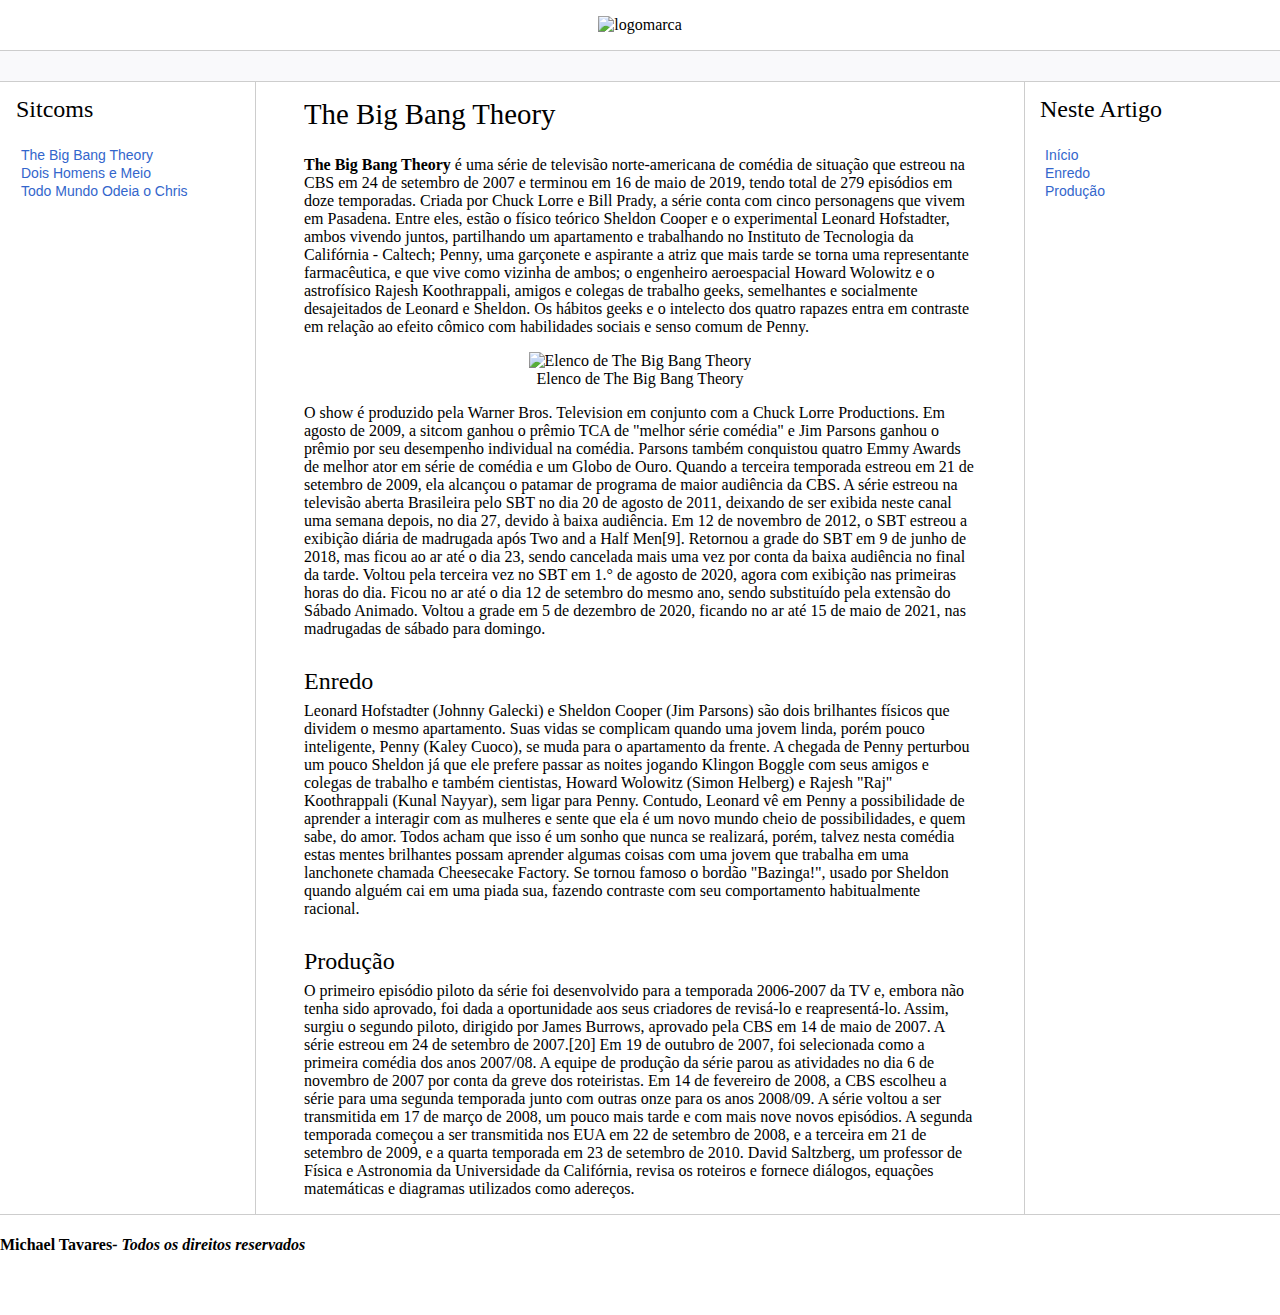
==== commit 573c82d7: "Merge 24cf83d60b5b8f81dd1e6e990355c41087d24289 into dfa8811a07aeeaa212ccf97eaedcccffc8e5b816" ====
--- a/index.html
+++ b/index.html
@@ -4,709 +4,70 @@
     <meta charset="UTF-8">
     <meta http-equiv="X-UA-Compatible" content="IE=edge">
     <meta name="viewport" content="width=device-width, initial-scale=1.0">
-    <title>Futebol de São Paulo</title>
+    <title>Página Principal</title>
     <link rel="stylesheet" href="assets/css/style.css">
 </head>
 <body>
 
     <header>   
-        <div class="logo">
-            <img src="assets/images/wikipedia.png" alt="logo wikipedia" width="300" height="90">
-        </div>
+        <figure class="logo">
+            <img src="https://upload.wikimedia.org/wikipedia/commons/1/13/TBBT_logo.svg" width="100" alt="logomarca"/>
+        </figure>
     </header>
 
     <div class="bar"></div>
 
-    <div class="content">
+    <section class="content">
         <nav class="sidebar">
-            <h2>Título</h2>
-            <ul class="list_nav">
-                <li><a href="https://pt.wikipedia.org/wiki/Sociedade_Esportiva_Palmeiras">Palmeiras</a></li>
-                <li><a href="https://pt.wikipedia.org/wiki/Santos_Futebol_Clube">Santos</a></li>
-                <li><a href="https://pt.wikipedia.org/wiki/S%C3%A3o_Paulo">São Paulo</a></li>
-                <li><a href="https://pt.wikipedia.org/wiki/Sport_Club_Corinthians_Paulista">Corinthians</a></li>
-                <li><a href="https://pt.wikipedia.org/wiki/Guarani_Futebol_Clube">Guarani</a></li>
-                <li><a href="https://pt.wikipedia.org/wiki/Associa%C3%A7%C3%A3o_Atl%C3%A9tica_Ponte_Preta">Ponte Preta</a></li>
-                <li><a href="https://pt.wikipedia.org/wiki/Associa%C3%A7%C3%A3o_Portuguesa_de_Desportos">Portuguesa</a></li>
+            <h2>Sitcoms</h2>
+            <ul>
+                <li><a href="index.html">The Big Bang Theory</a></li>
+                <li><a href="dois-homens-e-meio.html">Dois Homens e Meio</a></li>
+                <li><a href="todo-mundo-odeia-o-chris.html">Todo Mundo Odeia o Chris</a></li>
             </ul>
         </nav>
 
-        <main class="main">
-            <article id="futebol-paulista">
-            <h1>Futebol de São Paulo</h1>
-        
-            <cite id="siteSub" class="noprint"><small> Wikipédia, a enciclopédia livre.</small></cite>
-            <hr>
-            <p>O futebol em São Paulo, entre todos os campeonatos estaduais, o Campeonato Paulista é o mais antigo, tendo sua primeira edição no ano de 1902, e tem 4 divisões, sendo estas a Primeira Divisão (subdividida nas séries A1, A2 e A3) e a Segunda Divisão.</p>
+        <section class="main">
+            <h1 id="inicio">The Big Bang Theory</h1>
+            <p>
+                <strong>The Big Bang Theory</strong> é uma série de televisão norte-americana de comédia de situação que estreou na CBS em 24 de setembro de 2007 e terminou em 16 de maio de 2019, tendo total de 279 episódios em doze temporadas. Criada por Chuck Lorre e Bill Prady, a série conta com cinco personagens que vivem em Pasadena. Entre eles, estão o físico teórico Sheldon Cooper e o experimental Leonard Hofstadter, ambos vivendo juntos, partilhando um apartamento e trabalhando no Instituto de Tecnologia da Califórnia - Caltech; Penny, uma garçonete e aspirante a atriz que mais tarde se torna uma representante farmacêutica, e que vive como vizinha de ambos; o engenheiro aeroespacial Howard Wolowitz e o astrofísico Rajesh Koothrappali, amigos e colegas de trabalho geeks, semelhantes e socialmente desajeitados de Leonard e Sheldon. Os hábitos geeks e o intelecto dos quatro rapazes entra em contraste em relação ao efeito cômico com habilidades sociais e senso comum de Penny.
 
-            Além disso, no futebol paulista, encontram-se três das quatro maiores torcidas do Brasil:                  <a>Corinthians</a>, <a>Palmeiras</a>, <a>São Paulo</a>.
-            
-            <p> O futebol paulista é o que conta com o maior número de times campeões do Campeonato Brasileiro, cinco times, são eles a>Corinthians</a>, <a>Palmeiras</a>, <a> São Paulo</a>,<a>Santos</a> e <a>Guarani</a> além de ser o que mais detém títulos, 32, sendo 10 do <a>Palmeiras</a> do <a>Santos</a> do <a>Corinthians</a> do <a>São Paulo</a>. e do <a>Guarani</a>.</p>
-            
-            <p>O futebol Paulista detém 10 Copas Libertadores, sendo 3 do Palmeiras, 3 do São Paulo, 3 do Santos e 1 do Corinthians. No âmbito intercontinental/mundial, detém também 1 Copa Rio Internacional conquistada pelo Palmeiras, 4 Copas Intercontinentais, 2 do Santos e 2 do São Paulo e 3 Copas do Mundo de Clubes da FIFA, 2 do Corinthians e 1 do São Paulo, sendo 8 no total.
+                <figure>
+                    <img src="https://2.bp.blogspot.com/-mgkFN3nSes0/WjnV1PUKgGI/AAAAAAAACP4/pWAAh-wvgV4fdDXYjj6-_zuJhYQKPITKACLcBGAs/s1600/Poster.jpg" alt="Elenco de The Big Bang Theory">
+                    <figcaption>Elenco de The Big Bang Theory</figcaption>
+                </figure>
+
             </p>
-            </article>
+            <p>
+                O show é produzido pela Warner Bros. Television em conjunto com a Chuck Lorre Productions. Em agosto de 2009, a sitcom ganhou o prêmio TCA de "melhor série comédia" e Jim Parsons ganhou o prêmio por seu desempenho individual na comédia. Parsons também conquistou quatro Emmy Awards de melhor ator em série de comédia e um Globo de Ouro. Quando a terceira temporada estreou em 21 de setembro de 2009, ela alcançou o patamar de programa de maior audiência da CBS. A série estreou na televisão aberta Brasileira pelo SBT no dia 20 de agosto de 2011, deixando de ser exibida neste canal uma semana depois, no dia 27, devido à baixa audiência. Em 12 de novembro de 2012, o SBT estreou a exibição diária de madrugada após Two and a Half Men[9]. Retornou a grade do SBT em 9 de junho de 2018, mas ficou ao ar até o dia 23, sendo cancelada mais uma vez por conta da baixa audiência no final da tarde. Voltou pela terceira vez no SBT em 1.° de agosto de 2020, agora com exibição nas primeiras horas do dia. Ficou no ar até o dia 12 de setembro do mesmo ano, sendo substituído pela extensão do Sábado Animado. Voltou a grade em 5 de dezembro de 2020, ficando no ar até 15 de maio de 2021, nas madrugadas de sábado para domingo.
+            </p>
 
-            <article id="divisoes-paulista">
-            <h2>Divisões Paulista</h2>
-            <hr>
-            <p>Ao longo do tempo, a secção do Campeonato Paulista em distintas divisões, com diversas denominações, ocorreu de várias formas. Em algumas épocas, houve a mera colocação de equipes em módulos diferentes, sem necessariamente haver comunicação entre eles. Em outros tempos, havia previsão de cruzamento entre os módulos para a disputa do título de campeão estadual; o caso emblemático é o do Paulistão-91, em que o São Paulo foi campeão estadual mesmo tendo disputado a primeira fase no Grupo Amarelo, nitidamente o mais fraco, enquanto times tradicionais como os rivais da capital, Santos, Portuguesa, Bragantino e Guarani estavam no Grupo Verde. Atualmente, a Federação Paulista de Futebol prevê a existência oficial de apenas duas divisões: a Primeira e a Segunda. Todavia a primeira divisão é subdividida em três séries: Série A1, Série A2, Série A3, com relação de acesso e descenso entre elas. Dessa forma, a chamada Segunda Divisão é, na verdade, o quarto nível do futebol paulista. No início do Século XXI, a Segunda Divisão também era subdividida em três séries (B1, B2 e B3), contudo, em 2005, ocorreu a unificação das três séries em uma só, facilitando a organização do certame e tornando mais célere o acesso dos novos times ao primeiro nível do futebol estadual. A Taça Paulista, por sua vez, é um torneio paralelo ao Campeonato Paulista, não devendo ser confundida com uma hipotética quinta divisão.</p>
-            <h3>Série A1</h3>
-            <p>O Campeonato Paulista da Série A1 equivale ao primeiro nível do futebol do estado. É a divisão principal, que reúne os principais clubes de São Paulo.
-            O Paulistão, no formato atual, é composto por 16 times, que são divididos em 4 grupos. Cada participante joga contra todos, exceto os participantes do seu grupo. Após as 12 rodadas, os 2 melhores de cada grupo se enfrentam, dando início ao mata-mata. Os dois piores times, na classificação geral, e, segundo os critérios de desempate, são rebaixados para a série A2 do ano seguinte.
-            Os dois mais bem colocados estarão automaticamente qualificados para a Copa do Brasil do ano seguinte, exceto quando conquistam vagas também para a Taça Libertadores da América. Caso isto aconteça, as vagas vão para os mais bem colocados subsequentes.
-            Os dois mais bem classificados que não possuem vagas asseguradas nas Séries A, B e C do Campeonato Brasileiro de Futebol asseguram vagas para a disputa da Série D do mesmo ano.
-            O atual campeão paulista é o Palmeiras.</p>
-            <h3>Campeão do Interior</h3>
-            <p>Do 5º ao 8º colocados, é realizado um "playoff" para definir o Campeão Paulista do Interior, sendo que deste torneio não podem fazer parte (por força do regulamento) os times da cidade de São Paulo, como Corinthians, Palmeiras, Portuguesa e São Paulo, além do Santos, que é uma equipe do litoral.
-            No ano de 2014 não houve o "playoff". O Penapolense sagrou-se campeão do Interior pelo critério da melhor campanha dentre os times interioranos no torneio principal, lembrando-se que o Ituano foi o campeão paulista.</p>
+            <p>
+                <h2 id="enredo">Enredo</h2>
+                Leonard Hofstadter (Johnny Galecki) e Sheldon Cooper (Jim Parsons) são dois brilhantes físicos que dividem o mesmo apartamento. Suas vidas se complicam quando uma jovem linda, porém pouco inteligente, Penny (Kaley Cuoco), se muda para o apartamento da frente. A chegada de Penny perturbou um pouco Sheldon já que ele prefere passar as noites jogando Klingon Boggle com seus amigos e colegas de trabalho e também cientistas, Howard Wolowitz (Simon Helberg) e Rajesh "Raj" Koothrappali (Kunal Nayyar), sem ligar para Penny. Contudo, Leonard vê em Penny a possibilidade de aprender a interagir com as mulheres e sente que ela é um novo mundo cheio de possibilidades, e quem sabe, do amor. Todos acham que isso é um sonho que nunca se realizará, porém, talvez nesta comédia estas mentes brilhantes possam aprender algumas coisas com uma jovem que trabalha em uma lanchonete chamada Cheesecake Factory. Se tornou famoso o bordão "Bazinga!", usado por Sheldon quando alguém cai em uma piada sua, fazendo contraste com seu comportamento habitualmente racional.
+            </p>
+            <p>
+                <h2 id="producao">Produção</h2>
+                O primeiro episódio piloto da série foi desenvolvido para a temporada 2006-2007 da TV e, embora não tenha sido aprovado, foi dada a oportunidade aos seus criadores de revisá-lo e reapresentá-lo. Assim, surgiu o segundo piloto, dirigido por James Burrows, aprovado pela CBS em 14 de maio de 2007. A série estreou em 24 de setembro de 2007.[20]
 
-            <h3>Série A2</h3>
-            <p> Campeonato Paulista da Série A2 equivale ao segundo nível do futebol do estado. Acima desta divisão, está somente a Série principal, a A1, que reúne os principais clubes de São Paulo.</p>
+                Em 19 de outubro de 2007, foi selecionada como a primeira comédia dos anos 2007/08. A equipe de produção da série parou as atividades no dia 6 de novembro de 2007 por conta da greve dos roteiristas. Em 14 de fevereiro de 2008, a CBS escolheu a série para uma segunda temporada junto com outras onze para os anos 2008/09. A série voltou a ser transmitida em 17 de março de 2008, um pouco mais tarde e com mais nove novos episódios.
 
-            <p>Na Série A2, todos os times jogam contra todos em turno único. Ao final das quinze rodadas, as duas melhores equipes conseguem o acesso para a Série A1, e o melhor time no campeonato consegue o título de Campeão Paulista da Série A2. Os dois piores times, segundo os critérios de desempate, são rebaixados para a série A3 do ano seguinte.</p>
-
-            <p> Série A2 é mais popularmente conhecida como "Segunda Divisão", justamente por representar o segundo nível dos clubes. O torneio recebeu a denominação de A2 em 1994.</p>
-
-            <p> atual campeão da Série A2 é o São Bernardo Futebol Clube</p>
-
-            <h3>Série A3</h3>
-            <p>O Campeonato Paulista da Série A3 equivale ao terceiro nível do futebol do estado. Acima desta divisão, estão as Séries A1 e A2.</p>
-
-            <p>Seguindo o mesmo sistema dos dois torneios já citados, neste campeonato todos os times jogam contra todos em turno único. Ao final das quinze rodadas, as oito melhores equipes disputam a segunda fase, que equivale as quartas de final em jogos de ida e volta divididos em quatro grupos de dois times. Os vencedores dos confrontos se classificam para a terceira fase (semifinal), também em jogos de ida e volta. Os dois vencedores se classificam automaticamente para a Série A2, e fazem a final, valendo o título de Campeão Paulista da Série A3. Os dois piores times, segundo os critérios de desempate, são rebaixados para a Série B do ano seguinte.</p>
-                
-            <p> Série A3 é mais popularmente conhecida como "Terceira Divisão", justamente por representar o terceiro nível dos clubes. O torneio recebeu a denominação de A3 em 1994.</p>
-                
-            <p>atual campeão da Série A3 é o Velo Clube, de Rio Claro.</p>
-            </article>
-
-            <article id="futebol-interior-sp">
-                <h2>Força do Interior</h2>
-                <hr>
-                <p>O interior do estado de São Paulo contém clubes que fizeram campanhas memoráveis, tanto nos torneios estaduais como no âmbito nacional.</p>
-
-                <p> A cidade de Campinas abriga 2 históricos clubes do Brasil: Guarani e Ponte Preta. O clube alviverde é um dos únicos clubes do interior a serem campeões do Campeonato Brasileiro, tendo alcançado o primeiro lugar na edição de 1978, e foi vice nas edições de 1986 e 1987. O clube também disputou 3 Copas Libertadores, tendo alcançado a fase semifinal em 1979. Já a Ponte, foi 7 vezes vice-campeã do Campeonato Paulista, terceiro lugar no Campeonato Brasileiro de 1981, atingiu a semifinal da Copa do Brasil de 2001[13] e foi vice-campeã da Copa Sul-Americana de 2013.</p>
-                    
-                <p>Da cidade de Bragança Paulista, o Red Bull Bragantino é bicampeão da Série B do Campeonato Brasileiro (1989 e 2019), além de ter sido vice-campeão da Primeira Divisão em 1991 e campeão da primeira "final caipira" do Campeonato Paulista, quando venceu o Novorizontino em 1990. A outra final somente com clubes do interior ocorreu em 2004, quando o São Caetano foi campeão em cima do Paulista de Jundiaí. Outro feito do clube de São Caetano do Sul foi o de ter alcançado a final da Copa Libertadores de 2002, quando foi vice-campeão para o Olimpia do Paraguai.</p>
-                    
-                <p>Na Copa do Brasil no ano de 2004 o Santo André foi campeão após vencer o Flamengo na final, e no ano seguinte o Paulista de Jundiaí foi o campeão em cima do Fluminense.</p>
-            </article>
-            <article id="principais-titulos-grandes">
-            <table class="wikitable" style="text-align:center;font-size:95%">
-                <tbody><tr>
-                <th>Competições internacionais
-                </th>
-                <th width="100">Corinthians
-                </th>
-                <th width="100">Palmeiras
-                </th>
-                <th width="100">Santos
-                </th>
-                <th width="100">São Paulo
-                </th></tr>
-                <tr>
-                <td><a href="/wiki/Copa_Rio_(torneio_internacional)" class="mw-redirect" title="Copa Rio (torneio internacional)">Copa Rio</a>
-                </td>
-                <td>0
-                </td>
-                <td>1
-                </td>
-                <td>0
-                </td>
-                <td>0
-                </td></tr>
-                <tr>
-                <td><a href="/wiki/Copa_Intercontinental" title="Copa Intercontinental">Copa Intercontinental</a>
-                </td>
-                <td>0
-                </td>
-                <td>0
-                </td>
-                <td>2
-                </td>
-                <td>2
-                </td></tr>
-                <tr>
-                <td><a href="/wiki/Copa_do_Mundo_de_Clubes_da_FIFA" title="Copa do Mundo de Clubes da FIFA">Copa do Mundo de Clubes da FIFA</a>
-                </td>
-                <td>2
-                </td>
-                <td>0
-                </td>
-                <td>0
-                </td>
-                <td>1
-                </td></tr>
-                <tr>
-                <td><a href="/wiki/Recopa_dos_Campe%C3%B5es_Intercontinentais" title="Recopa dos Campeões Intercontinentais">Recopa dos Campeões Intercontinentais</a>
-                </td>
-                <td>0
-                </td>
-                <td>0
-                </td>
-                <td>1
-                </td>
-                <td>0
-                </td></tr>
-                <tr>
-                <td><a href="/wiki/Copa_Libertadores_da_Am%C3%A9rica" title="Copa Libertadores da América">Copa Libertadores da América</a>
-                </td>
-                <td>1
-                </td>
-                <td>3
-                </td>
-                <td>3
-                </td>
-                <td>3
-                </td></tr>
-                <tr>
-                <td><a href="/wiki/Copa_Sul-Americana" title="Copa Sul-Americana">Copa Sul-Americana</a>
-                </td>
-                <td>0
-                </td>
-                <td>0
-                </td>
-                <td>0
-                </td>
-                <td>1
-                </td></tr>
-                <tr>
-                <td><a href="/wiki/Copa_Mercosul" title="Copa Mercosul">Copa Mercosul</a>
-                </td>
-                <td>0
-                </td>
-                <td>1
-                </td>
-                <td>0
-                </td>
-                <td>0
-                </td></tr>
-                <tr>
-                <td><a href="/wiki/Copa_Conmebol" class="mw-redirect" title="Copa Conmebol">Copa Conmebol</a>
-                </td>
-                <td>0
-                </td>
-                <td>0
-                </td>
-                <td>1
-                </td>
-                <td>1
-                </td></tr>
-                <tr>
-                <td><a href="/wiki/Copa_Master_da_Conmebol" class="mw-redirect" title="Copa Master da Conmebol">Copa Master da Conmebol</a>
-                </td>
-                <td>0
-                </td>
-                <td>0
-                </td>
-                <td>0
-                </td>
-                <td>1
-                </td></tr>
-                <tr>
-                <td><a href="/wiki/Supercopa_Libertadores" class="mw-redirect" title="Supercopa Libertadores">Supercopa Libertadores</a>
-                </td>
-                <td>0
-                </td>
-                <td>0
-                </td>
-                <td>0
-                </td>
-                <td>1
-                </td></tr>
-                <tr>
-                <td><a href="/wiki/Recopa_Sul-Americana" title="Recopa Sul-Americana">Recopa Sul-Americana</a>
-                </td>
-                <td>1
-                </td>
-                <td>1
-                </td>
-                <td>1
-                </td>
-                <td>2
-                </td></tr>
-                <tr>
-                <td><a href="/wiki/Supercopa_Sulamericana_dos_Campe%C3%B5es_Intercontinentais_de_1968" class="mw-redirect" title="Supercopa Sulamericana dos Campeões Intercontinentais de 1968">Supercopa Sulamericana</a>
-                </td>
-                <td>0
-                </td>
-                <td>0
-                </td>
-                <td>1
-                </td>
-                <td>0
-                </td></tr>
-                <tr>
-                <td><b>Total</b>
-                </td>
-                <td>4
-                </td>
-                <td>6
-                </td>
-                <td>9
-                </td>
-                <td>12
-                </td></tr>
-                <tr>
-                <th>Competições nacionais
-                </th>
-                <th width="100">Corinthians
-                </th>
-                <th width="100">Palmeiras
-                </th>
-                <th width="100">Santos
-                </th>
-                <th width="100">São Paulo
-                </th></tr>
-                <tr>
-                <td><a href="/wiki/Campeonato_Brasileiro_de_Futebol" title="Campeonato Brasileiro de Futebol">Campeonato Brasileiro</a>
-                </td>
-                <td>7
-                </td>
-                <td>10
-                </td>
-                <td>8
-                </td>
-                <td>6
-                </td></tr>
-                <tr>
-                <td><a href="/wiki/Copa_do_Brasil_de_Futebol" title="Copa do Brasil de Futebol">Copa do Brasil</a>
-                </td>
-                <td>3
-                </td>
-                <td>4
-                </td>
-                <td>1
-                </td>
-                <td>0
-                </td></tr>
-                <tr>
-                <td><a href="/wiki/Copa_dos_Campe%C3%B5es_(CBF)" title="Copa dos Campeões (CBF)">Copa dos Campeões</a>
-                </td>
-                <td>0
-                </td>
-                <td>1
-                </td>
-                <td>0
-                </td>
-                <td>0
-                </td></tr>
-                <tr>
-                <td><a href="/wiki/Supercopa_do_Brasil" class="mw-redirect" title="Supercopa do Brasil">Supercopa do Brasil</a>
-                </td>
-                <td>1
-                </td>
-                <td>0
-                </td>
-                <td>0
-                </td>
-                <td>0
-                </td></tr>
-                <tr>
-                <td><b>Total</b>
-                </td>
-                <td>11
-                </td>
-                <td>15
-                </td>
-                <td>9
-                </td>
-                <td>6
-                </td></tr>
-                <tr>
-                <th>Competições interestaduais
-                </th>
-                <th width="100">Corinthians
-                </th>
-                <th width="100">Palmeiras
-                </th>
-                <th width="100">Santos
-                </th>
-                <th width="100">São Paulo
-                </th></tr>
-                <tr>
-                <td><a href="/wiki/Torneio_Rio-S%C3%A3o_Paulo" class="mw-redirect" title="Torneio Rio-São Paulo">Torneio Rio-São Paulo</a>
-                </td>
-                <td>5
-                </td>
-                <td>5
-                </td>
-                <td>5
-                </td>
-                <td>1
-                </td></tr>
-                <tr>
-                <td><b>Total</b>
-                </td>
-                <td>5
-                </td>
-                <td>5
-                </td>
-                <td>5
-                </td>
-                <td>1
-                </td></tr>
-                <tr>
-                <th>Competições estaduais
-                </th>
-                <th width="100">Corinthians
-                </th>
-                <th width="100">Palmeiras
-                </th>
-                <th width="100">Santos
-                </th>
-                <th width="100">São Paulo
-                </th></tr>
-                <tr>
-                <td><a href="/wiki/Campeonato_Paulista_de_Futebol" title="Campeonato Paulista de Futebol">Campeonato Paulista</a>
-                </td>
-                <td>30
-                </td>
-                <td>24
-                </td>
-                <td>22
-                </td>
-                <td>22
-                </td></tr>
-                <tr>
-                <td><a href="/wiki/Supercampeonato_Paulista_de_2002" class="mw-redirect" title="Supercampeonato Paulista de 2002"> Supercampeonato Paulista</a>
-                </td>
-                <td>0
-                </td>
-                <td>0
-                </td>
-                <td>0
-                </td>
-                <td>1
-                </td></tr>
-                <tr>
-                <td><b>Total</b>
-                </td>
-                <td>30
-                </td>
-                <td>24
-                </td>
-                <td>22
-                </td>
-                <td>23
-                </td></tr>
-                <tr>
-                <th>Todas as competições
-                </th>
-                <th width="100">Corinthians
-                </th>
-                <th width="100">Palmeiras
-                </th>
-                <th width="100">Santos
-                </th>
-                <th width="100">São Paulo
-                </th></tr>
-                <tr>
-                <td><b>Total</b>
-                </td>
-                <td>50
-                </td>
-                <td>50
-                </td>
-                <td>45
-                </td>
-                <td>42
-                </td></tr></tbody></table>
-            </article>
-
-            <article id="principais-titulos-paulista">
-                <table border="2" cellpadding="3" cellspacing="0" style="margin: 1em 1em 1em 0; background: #FFFFFF; border: 1px #aaa solid; border-collapse: collapse; font-size: 90%;">
-
-                    <tbody><tr bgcolor="#FFFFFF" align="center">
-                    <th colspan="4" style="background: #A9A9A9;"><span style="color:white;"> <b>INTERCONTINENTAIS E MUNDIAIS</b></span>
-                    </th></tr>
-                    <tr bgcolor="silver" align="center">
-                    <th width="80">
-                    </th>
-                    <th width="260"><span style="color:#fff;"><b>Competição</b></span>
-                    </th>
-                    <th width="80"><span style="color:#fff;"><b>Títulos</b></span>
-                    </th>
-                    <th width="380"><span style="color:#fff;"><b>Temporadas</b></span>
-                    </th></tr>
-                    <tr>
-                    <th align="center"><a href="/wiki/Ficheiro:Interclubes.png" class="image"><img alt="Interclubes.png" src="//upload.wikimedia.org/wikipedia/commons/thumb/6/67/Interclubes.png/30px-Interclubes.png" decoding="async" width="30" height="80" srcset="//upload.wikimedia.org/wikipedia/commons/thumb/6/67/Interclubes.png/46px-Interclubes.png 1.5x, //upload.wikimedia.org/wikipedia/commons/thumb/6/67/Interclubes.png/61px-Interclubes.png 2x" data-file-width="750" data-file-height="1958"></a>
-                    </th>
-                    <th align="center"><b><a href="/wiki/Copa_do_Mundo_de_Clubes_da_FIFA" title="Copa do Mundo de Clubes da FIFA">Copa do Mundo de Clubes da FIFA</a></b>
-                    </th>
-                    <th rowspan="1"><b>3</b>
-                    </th>
-                    <td rowspan="1"><a href="/wiki/Campeonato_Mundial_de_Clubes_da_FIFA_de_2000" title="Campeonato Mundial de Clubes da FIFA de 2000">2000</a>, <a href="/wiki/Copa_do_Mundo_de_Clubes_da_FIFA_de_2005" class="mw-redirect" title="Copa do Mundo de Clubes da FIFA de 2005">2005</a> e <a href="/wiki/Copa_do_Mundo_de_Clubes_da_FIFA_de_2012" title="Copa do Mundo de Clubes da FIFA de 2012">2012</a>
-                    </td></tr>
-                    <tr>
-                    <th align="center"><a href="/wiki/Ficheiro:COPA_3_INT.png" class="image"><img alt="COPA 3 INT.png" src="//upload.wikimedia.org/wikipedia/commons/thumb/3/37/COPA_3_INT.png/30px-COPA_3_INT.png" decoding="async" width="30" height="80" srcset="//upload.wikimedia.org/wikipedia/commons/thumb/3/37/COPA_3_INT.png/45px-COPA_3_INT.png 1.5x, //upload.wikimedia.org/wikipedia/commons/thumb/3/37/COPA_3_INT.png/61px-COPA_3_INT.png 2x" data-file-width="750" data-file-height="1973"></a>
-                    </th>
-                    <th align="center"><b><a href="/wiki/Copa_Intercontinental" title="Copa Intercontinental">Copa Intercontinental</a></b>
-                    </th>
-                    <th rowspan="1"><b>4</b>
-                    </th>
-                    <td rowspan="1"><a href="/wiki/Copa_Intercontinental_de_1962" title="Copa Intercontinental de 1962">1962</a>, <a href="/wiki/Copa_Intercontinental_de_1963" title="Copa Intercontinental de 1963">1963</a>, <a href="/wiki/Copa_Europeia/Sul-Americana_de_1992" title="Copa Europeia/Sul-Americana de 1992">1992</a> e <a href="/wiki/Copa_Europeia/Sul-Americana_de_1993" title="Copa Europeia/Sul-Americana de 1993">1993</a>
-                    </td></tr>
-                    <tr>
-                    <th align="center"><a href="/wiki/Ficheiro:CopaRio51.png" class="image"><img alt="CopaRio51.png" src="//upload.wikimedia.org/wikipedia/commons/thumb/5/5f/CopaRio51.png/54px-CopaRio51.png" decoding="async" width="54" height="80" srcset="//upload.wikimedia.org/wikipedia/commons/thumb/5/5f/CopaRio51.png/81px-CopaRio51.png 1.5x, //upload.wikimedia.org/wikipedia/commons/thumb/5/5f/CopaRio51.png/108px-CopaRio51.png 2x" data-file-width="1324" data-file-height="1967"></a>
-                    </th>
-                    <th align="center"><b><a href="/wiki/Copa_Rio_Internacional" class="mw-redirect" title="Copa Rio Internacional">Copa Rio Internacional</a></b>
-                    </th>
-                    <th rowspan="1"><b>1</b>
-                    </th>
-                    <td rowspan="1"><a href="/wiki/Copa_Rio_de_1951" title="Copa Rio de 1951">1951</a>
-                    </td></tr>
-                    <tr>
-                    <th colspan="4" style="background: #A9A9A9;"><span style="color:white;"> <b>CONTINENTAIS</b></span>
-                    </th></tr>
-                    <tr bgcolor="silver" align="center">
-                    <th width="80">
-                    </th>
-                    <th width="260"><span style="color:#fff;"><b>Competição</b></span>
-                    </th>
-                    <th width="80"><span style="color:#fff;"><b>Títulos</b></span>
-                    </th>
-                    <th width="380"><span style="color:#fff;"><b>Temporadas</b></span>
-                    </th></tr>
-                    <tr>
-                    <th align="center"><a href="/wiki/Ficheiro:CopaLibertadores1960-.png" class="image"><img alt="CopaLibertadores1960-.png" src="//upload.wikimedia.org/wikipedia/commons/thumb/b/bb/CopaLibertadores1960-.png/28px-CopaLibertadores1960-.png" decoding="async" width="28" height="90" srcset="//upload.wikimedia.org/wikipedia/commons/thumb/b/bb/CopaLibertadores1960-.png/42px-CopaLibertadores1960-.png 1.5x, //upload.wikimedia.org/wikipedia/commons/thumb/b/bb/CopaLibertadores1960-.png/56px-CopaLibertadores1960-.png 2x" data-file-width="792" data-file-height="2536"></a>
-                    </th>
-                    <th align="center"><b><a href="/wiki/Copa_Libertadores_da_Am%C3%A9rica" title="Copa Libertadores da América">Copa Libertadores da América</a></b>
-                    </th>
-                    <th rowspan="1"><b>10</b>
-                    </th>
-                    <td rowspan="1"><a href="/wiki/Libertadores_1962" class="mw-redirect" title="Libertadores 1962">1962</a>, <a href="/wiki/Libertadores_1963" class="mw-redirect" title="Libertadores 1963">1963</a>, <a href="/wiki/Copa_Libertadores_da_Am%C3%A9rica_de_1992" title="Copa Libertadores da América de 1992">1992</a>, <a href="/wiki/Copa_Libertadores_da_Am%C3%A9rica_de_1993" title="Copa Libertadores da América de 1993">1993</a>, <a href="/wiki/Copa_Libertadores_da_Am%C3%A9rica_de_1999" title="Copa Libertadores da América de 1999">1999</a>, <a href="/wiki/Copa_Libertadores_da_Am%C3%A9rica_de_2005" title="Copa Libertadores da América de 2005">2005</a>, <a href="/wiki/Copa_Libertadores_da_Am%C3%A9rica_de_2011" title="Copa Libertadores da América de 2011">2011</a>, <a href="/wiki/Copa_Libertadores_da_Am%C3%A9rica_de_2012" title="Copa Libertadores da América de 2012">2012</a>, <a href="/wiki/Copa_Libertadores_da_Am%C3%A9rica_de_2020" title="Copa Libertadores da América de 2020">2020</a> e <a href="/wiki/Copa_Libertadores_da_Am%C3%A9rica_de_2021" title="Copa Libertadores da América de 2021">2021</a>
-                    </td></tr>
-                    <tr>
-                    <th align="center"><a href="/wiki/Ficheiro:CopaSulamericana2002-.png" class="image"><img alt="CopaSulamericana2002-.png" src="//upload.wikimedia.org/wikipedia/commons/thumb/2/23/CopaSulamericana2002-.png/36px-CopaSulamericana2002-.png" decoding="async" width="36" height="80" srcset="//upload.wikimedia.org/wikipedia/commons/thumb/2/23/CopaSulamericana2002-.png/54px-CopaSulamericana2002-.png 1.5x, //upload.wikimedia.org/wikipedia/commons/thumb/2/23/CopaSulamericana2002-.png/72px-CopaSulamericana2002-.png 2x" data-file-width="998" data-file-height="2200"></a>
-                    </th>
-                    <th align="center"><b><a href="/wiki/Copa_Sul-Americana" title="Copa Sul-Americana">Copa Sul-Americana</a></b>
-                    </th>
-                    <th rowspan="1"><b>1</b>
-                    </th>
-                    <td rowspan="1"><a href="/wiki/Copa_Sul-Americana_de_2012" title="Copa Sul-Americana de 2012">2012</a>
-                    </td></tr>
-                    <tr>
-                    <th align="center"><a href="/wiki/Ficheiro:RecopaSul-Americana1990-97-2003-.png" class="image"><img alt="RecopaSul-Americana1990-97-2003-.png" src="//upload.wikimedia.org/wikipedia/commons/thumb/1/15/RecopaSul-Americana1990-97-2003-.png/47px-RecopaSul-Americana1990-97-2003-.png" decoding="async" width="47" height="80" srcset="//upload.wikimedia.org/wikipedia/commons/thumb/1/15/RecopaSul-Americana1990-97-2003-.png/71px-RecopaSul-Americana1990-97-2003-.png 1.5x, //upload.wikimedia.org/wikipedia/commons/thumb/1/15/RecopaSul-Americana1990-97-2003-.png/95px-RecopaSul-Americana1990-97-2003-.png 2x" data-file-width="1083" data-file-height="1818"></a>
-                    </th>
-                    <th align="center"><b><a href="/wiki/Recopa_Sul-Americana" title="Recopa Sul-Americana">Recopa Sul-Americana</a></b>
-                    </th>
-                    <th rowspan="1"><b>5</b>
-                    </th>
-                    <td rowspan="1"><a href="/wiki/Recopa_Sul-Americana_1993" class="mw-redirect" title="Recopa Sul-Americana 1993">1993</a>, <a href="/wiki/Recopa_Sul-Americana_1994" class="mw-redirect" title="Recopa Sul-Americana 1994">1994</a>, <a href="/wiki/Recopa_Sul-Americana_2012" class="mw-redirect" title="Recopa Sul-Americana 2012">2012</a>, <a href="/wiki/Recopa_Sul-Americana_de_2013" title="Recopa Sul-Americana de 2013">2013</a> e <a href="/wiki/Recopa_Sul-Americana_de_2022" title="Recopa Sul-Americana de 2022">2022</a>
-                    </td></tr>
-                    <tr>
-                    <th align="center"><a href="/wiki/Ficheiro:SupercopaLibertadores1988-1997.png" class="image"><img alt="SupercopaLibertadores1988-1997.png" src="//upload.wikimedia.org/wikipedia/commons/thumb/7/7d/SupercopaLibertadores1988-1997.png/43px-SupercopaLibertadores1988-1997.png" decoding="async" width="43" height="80" srcset="//upload.wikimedia.org/wikipedia/commons/thumb/7/7d/SupercopaLibertadores1988-1997.png/65px-SupercopaLibertadores1988-1997.png 1.5x, //upload.wikimedia.org/wikipedia/commons/thumb/7/7d/SupercopaLibertadores1988-1997.png/87px-SupercopaLibertadores1988-1997.png 2x" data-file-width="1068" data-file-height="1969"></a>
-                    </th>
-                    <th align="center"><b><a href="/wiki/Supercopa_Libertadores" class="mw-redirect" title="Supercopa Libertadores">Supercopa Libertadores</a></b>
-                    </th>
-                    <th rowspan="1"><b>1</b>
-                    </th>
-                    <td rowspan="1"><a href="/wiki/Supercopa_Libertadores_1993" class="mw-redirect" title="Supercopa Libertadores 1993">1993</a>
-                    </td></tr>
-                    <tr>
-                    <th align="center"><a href="/wiki/Ficheiro:COPA_8_AMR.png" class="image"><img alt="COPA 8 AMR.png" src="//upload.wikimedia.org/wikipedia/commons/thumb/d/df/COPA_8_AMR.png/35px-COPA_8_AMR.png" decoding="async" width="35" height="80" srcset="//upload.wikimedia.org/wikipedia/commons/thumb/d/df/COPA_8_AMR.png/52px-COPA_8_AMR.png 1.5x, //upload.wikimedia.org/wikipedia/commons/thumb/d/df/COPA_8_AMR.png/70px-COPA_8_AMR.png 2x" data-file-width="861" data-file-height="1967"></a>
-                    </th>
-                    <th align="center"><b><a href="/wiki/Copa_Mercosul" title="Copa Mercosul">Copa Mercosul</a></b>
-                    </th>
-                    <th rowspan="1"><b>1</b>
-                    </th>
-                    <td rowspan="1"><a href="/wiki/Copa_Mercosul_de_1998" title="Copa Mercosul de 1998">1998</a>
-                    </td></tr>
-                    <tr>
-                    <th align="center"><a href="/wiki/Ficheiro:COPA_4_AMR.png" class="image"><img alt="COPA 4 AMR.png" src="//upload.wikimedia.org/wikipedia/commons/thumb/e/e7/COPA_4_AMR.png/30px-COPA_4_AMR.png" decoding="async" width="30" height="80" srcset="//upload.wikimedia.org/wikipedia/commons/thumb/e/e7/COPA_4_AMR.png/45px-COPA_4_AMR.png 1.5x, //upload.wikimedia.org/wikipedia/commons/thumb/e/e7/COPA_4_AMR.png/61px-COPA_4_AMR.png 2x" data-file-width="750" data-file-height="1973"></a>
-                    </th>
-                    <th align="center"><b><a href="/wiki/Copa_Conmebol" class="mw-redirect" title="Copa Conmebol">Copa Conmebol</a></b>
-                    </th>
-                    <th rowspan="1"><b>2</b>
-                    </th>
-                    <td rowspan="1"><a href="/wiki/Copa_Conmebol_de_1994" class="mw-redirect" title="Copa Conmebol de 1994">1994</a> e <a href="/wiki/Copa_Conmebol_de_1998" class="mw-redirect" title="Copa Conmebol de 1998">1998</a>
-                    </td></tr>
-                    <tr>
-                    <th align="center"><a href="/wiki/Ficheiro:COPA_5_AMR.png" class="image"><img alt="COPA 5 AMR.png" src="//upload.wikimedia.org/wikipedia/commons/thumb/a/af/COPA_5_AMR.png/30px-COPA_5_AMR.png" decoding="async" width="30" height="80" srcset="//upload.wikimedia.org/wikipedia/commons/thumb/a/af/COPA_5_AMR.png/45px-COPA_5_AMR.png 1.5x, //upload.wikimedia.org/wikipedia/commons/thumb/a/af/COPA_5_AMR.png/61px-COPA_5_AMR.png 2x" data-file-width="750" data-file-height="1973"></a>
-                    </th>
-                    <th align="center"><b><a href="/wiki/Copa_Master_da_Conmebol" class="mw-redirect" title="Copa Master da Conmebol">Copa Master da Conmebol</a></b>
-                    </th>
-                    <th rowspan="1"><b>1</b>
-                    </th>
-                    <td rowspan="1"><a href="/wiki/Copa_Master_da_Conmebol" class="mw-redirect" title="Copa Master da Conmebol">1996</a>
-                    </td></tr>
-                    <tr>
-                    <th align="center"><a href="/wiki/Ficheiro:SupercopaSul-Americana1968.png" class="image"><img alt="SupercopaSul-Americana1968.png" src="//upload.wikimedia.org/wikipedia/commons/thumb/0/07/SupercopaSul-Americana1968.png/29px-SupercopaSul-Americana1968.png" decoding="async" width="29" height="80" srcset="//upload.wikimedia.org/wikipedia/commons/thumb/0/07/SupercopaSul-Americana1968.png/43px-SupercopaSul-Americana1968.png 1.5x, //upload.wikimedia.org/wikipedia/commons/thumb/0/07/SupercopaSul-Americana1968.png/58px-SupercopaSul-Americana1968.png 2x" data-file-width="792" data-file-height="2179"></a>
-                    </th>
-                    <th align="center"><b><a href="/wiki/Supercopa_Sulamericana_dos_Campe%C3%B5es_Intercontinentais_de_1968" class="mw-redirect" title="Supercopa Sulamericana dos Campeões Intercontinentais de 1968">Supercopa Sulamericana</a></b>
-                    </th>
-                    <th rowspan="1"><b>1</b>
-                    </th>
-                    <td rowspan="1"><a href="/wiki/Supercopa_Sulamericana_dos_Campe%C3%B5es_Intercontinentais_de_1968" class="mw-redirect" title="Supercopa Sulamericana dos Campeões Intercontinentais de 1968">1968</a>
-                    </td></tr>
-                    <tr>
-                    <th colspan="4" style="background: #A9A9A9;"><span style="color:white;"> <b>NACIONAIS</b></span>
-                    </th></tr>
-                    <tr bgcolor="silver" align="center">
-                    <th width="80">
-                    </th>
-                    <th width="260"><span style="color:#fff;"><b>Competição</b></span>
-                    </th>
-                    <th width="80"><span style="color:#fff;"><b>Títulos</b></span>
-                    </th>
-                    <th width="380"><span style="color:#fff;"><b>Temporadas</b></span>
-                    </th></tr>
-                    <tr>
-                    <th align="center"><a href="/wiki/Ficheiro:BrasileiraoA2014-.png" class="image"><img alt="BrasileiraoA2014-.png" src="//upload.wikimedia.org/wikipedia/commons/thumb/9/92/BrasileiraoA2014-.png/59px-BrasileiraoA2014-.png" decoding="async" width="59" height="80" srcset="//upload.wikimedia.org/wikipedia/commons/thumb/9/92/BrasileiraoA2014-.png/89px-BrasileiraoA2014-.png 1.5x, //upload.wikimedia.org/wikipedia/commons/thumb/9/92/BrasileiraoA2014-.png/118px-BrasileiraoA2014-.png 2x" data-file-width="1090" data-file-height="1474"></a>
-                    </th>
-                    <th align="center"><b><a href="/wiki/Campeonato_Brasileiro_de_Futebol_-_S%C3%A9rie_A" class="mw-redirect" title="Campeonato Brasileiro de Futebol - Série A">Campeonato Brasileiro</a></b>
-                    </th>
-                    <th rowspan="1"><b>32</b>
-                    </th>
-                    <td rowspan="1"><a href="/wiki/Campeonato_Brasileiro_de_Futebol_de_1960" title="Campeonato Brasileiro de Futebol de 1960">1960</a>, <a href="/wiki/Campeonato_Brasileiro_de_Futebol_de_1961" title="Campeonato Brasileiro de Futebol de 1961">1961</a>, <a href="/wiki/Campeonato_Brasileiro_de_Futebol_de_1962" title="Campeonato Brasileiro de Futebol de 1962">1962</a>, <a href="/wiki/Campeonato_Brasileiro_de_Futebol_de_1963" title="Campeonato Brasileiro de Futebol de 1963">1963</a>, <a href="/wiki/Campeonato_Brasileiro_de_Futebol_de_1964" title="Campeonato Brasileiro de Futebol de 1964">1964</a>, <a href="/wiki/Campeonato_Brasileiro_de_Futebol_de_1965" title="Campeonato Brasileiro de Futebol de 1965">1965</a>, <a href="/wiki/Campeonato_Brasileiro_de_Futebol_de_1967_(Ta%C3%A7a_Brasil)" title="Campeonato Brasileiro de Futebol de 1967 (Taça Brasil)">1967</a>, <a href="/wiki/Campeonato_Brasileiro_de_Futebol_de_1967_(Torneio_Roberto_Gomes_Pedrosa)" title="Campeonato Brasileiro de Futebol de 1967 (Torneio Roberto Gomes Pedrosa)">1967</a><sup>(<b><a href="#1">1</a></b>)</sup>, <a href="/wiki/Campeonato_Brasileiro_de_Futebol_de_1968_(Ta%C3%A7a_Brasil)" title="Campeonato Brasileiro de Futebol de 1968 (Taça Brasil)">1968</a>, <a href="/wiki/Campeonato_Brasileiro_de_Futebol_de_1969" title="Campeonato Brasileiro de Futebol de 1969">1969</a>, <a href="/wiki/Campeonato_Brasileiro_de_Futebol_de_1972" title="Campeonato Brasileiro de Futebol de 1972">1972</a>, <a href="/wiki/Campeonato_Brasileiro_de_Futebol_de_1973" title="Campeonato Brasileiro de Futebol de 1973">1973</a>, <a href="/wiki/Campeonato_Brasileiro_de_Futebol_de_1977" title="Campeonato Brasileiro de Futebol de 1977">1977</a>, <a href="/wiki/Campeonato_Brasileiro_de_Futebol_de_1978" title="Campeonato Brasileiro de Futebol de 1978">1978</a>, <a href="/wiki/Campeonato_Brasileiro_de_Futebol_de_1986" title="Campeonato Brasileiro de Futebol de 1986">1986</a>, <a href="/wiki/Campeonato_Brasileiro_de_Futebol_de_1990" title="Campeonato Brasileiro de Futebol de 1990">1990</a>, <a href="/wiki/Campeonato_Brasileiro_de_Futebol_de_1991" title="Campeonato Brasileiro de Futebol de 1991">1991</a>, <a href="/wiki/Campeonato_Brasileiro_de_Futebol_de_1993" title="Campeonato Brasileiro de Futebol de 1993">1993</a>, <a href="/wiki/Campeonato_Brasileiro_de_Futebol_de_1994" title="Campeonato Brasileiro de Futebol de 1994">1994</a>, <a href="/wiki/Campeonato_Brasileiro_de_Futebol_de_1998" title="Campeonato Brasileiro de Futebol de 1998">1998</a>, <a href="/wiki/Campeonato_Brasileiro_de_Futebol_de_1999" title="Campeonato Brasileiro de Futebol de 1999">1999</a>, <a href="/wiki/Campeonato_Brasileiro_de_Futebol_de_2002" title="Campeonato Brasileiro de Futebol de 2002">2002</a>, <a href="/wiki/Campeonato_Brasileiro_de_Futebol_de_2004" class="mw-redirect" title="Campeonato Brasileiro de Futebol de 2004">2004</a>, <a href="/wiki/Campeonato_Brasileiro_de_Futebol_de_2005" class="mw-redirect" title="Campeonato Brasileiro de Futebol de 2005">2005</a>, <a href="/wiki/Campeonato_Brasileiro_de_Futebol_de_2006" class="mw-redirect" title="Campeonato Brasileiro de Futebol de 2006">2006</a>, <a href="/wiki/Campeonato_Brasileiro_de_Futebol_de_2007" class="mw-redirect" title="Campeonato Brasileiro de Futebol de 2007">2007</a>, <a href="/wiki/Campeonato_Brasileiro_de_Futebol_de_2008" class="mw-redirect" title="Campeonato Brasileiro de Futebol de 2008">2008</a>, <a href="/wiki/Campeonato_Brasileiro_de_Futebol_de_2011" class="mw-redirect" title="Campeonato Brasileiro de Futebol de 2011">2011</a>, <a href="/wiki/Campeonato_Brasileiro_de_Futebol_de_2005" class="mw-redirect" title="Campeonato Brasileiro de Futebol de 2005">2015</a>, <a href="/wiki/Campeonato_Brasileiro_de_Futebol_de_2016" class="mw-redirect" title="Campeonato Brasileiro de Futebol de 2016">2016</a>, <a href="/wiki/Campeonato_Brasileiro_de_Futebol_de_2017" class="mw-redirect" title="Campeonato Brasileiro de Futebol de 2017">2017</a> e <a href="/wiki/Campeonato_Brasileiro_de_Futebol_de_2018" class="mw-redirect" title="Campeonato Brasileiro de Futebol de 2018">2018</a>
-                    </td></tr>
-                    <tr>
-                    <th align="center"><a href="/wiki/Ficheiro:CopadoBrasil2013-.png" class="image"><img alt="CopadoBrasil2013-.png" src="//upload.wikimedia.org/wikipedia/commons/thumb/a/a3/CopadoBrasil2013-.png/74px-CopadoBrasil2013-.png" decoding="async" width="74" height="80" srcset="//upload.wikimedia.org/wikipedia/commons/thumb/a/a3/CopadoBrasil2013-.png/111px-CopadoBrasil2013-.png 1.5x, //upload.wikimedia.org/wikipedia/commons/thumb/a/a3/CopadoBrasil2013-.png/147px-CopadoBrasil2013-.png 2x" data-file-width="2070" data-file-height="2245"></a>
-                    </th>
-                    <th align="center"><b><a href="/wiki/Copa_do_Brasil_de_Futebol" title="Copa do Brasil de Futebol">Copa do Brasil</a></b>
-                    </th>
-                    <th rowspan="1"><b>10</b>
-                    </th>
-                    <td rowspan="1"><a href="/wiki/Copa_do_Brasil_de_Futebol_de_1995" title="Copa do Brasil de Futebol de 1995">1995</a>, <a href="/wiki/Copa_do_Brasil_de_Futebol_de_1998" title="Copa do Brasil de Futebol de 1998">1998</a>, <a href="/wiki/Copa_do_Brasil_de_Futebol_de_2002" title="Copa do Brasil de Futebol de 2002">2002</a>, <a href="/wiki/Copa_do_Brasil_de_Futebol_de_2004" title="Copa do Brasil de Futebol de 2004">2004</a>, <a href="/wiki/Copa_do_Brasil_de_Futebol_de_2005" title="Copa do Brasil de Futebol de 2005">2005</a>, <a href="/wiki/Copa_do_Brasil_de_Futebol_de_2009" title="Copa do Brasil de Futebol de 2009">2009</a>, <a href="/wiki/Copa_do_Brasil_de_Futebol_de_2010" title="Copa do Brasil de Futebol de 2010">2010</a>, <a href="/wiki/Copa_do_Brasil_de_Futebol_de_2012" title="Copa do Brasil de Futebol de 2012">2012</a>, <a href="/wiki/Copa_do_Brasil_de_Futebol_de_2015" title="Copa do Brasil de Futebol de 2015">2015</a> e <a href="/wiki/Copa_do_Brasil_de_Futebol_de_2020" title="Copa do Brasil de Futebol de 2020">2020</a>
-                    </td></tr>
-                    <tr>
-                    <th align="center"><a href="/wiki/Ficheiro:SupercopadoBrasil1990-1991.png" class="image"><img alt="SupercopadoBrasil1990-1991.png" src="//upload.wikimedia.org/wikipedia/commons/thumb/6/64/SupercopadoBrasil1990-1991.png/58px-SupercopadoBrasil1990-1991.png" decoding="async" width="58" height="80" srcset="//upload.wikimedia.org/wikipedia/commons/thumb/6/64/SupercopadoBrasil1990-1991.png/88px-SupercopadoBrasil1990-1991.png 1.5x, //upload.wikimedia.org/wikipedia/commons/thumb/6/64/SupercopadoBrasil1990-1991.png/117px-SupercopadoBrasil1990-1991.png 2x" data-file-width="832" data-file-height="1137"></a>
-                    </th>
-                    <th align="center"><b><a href="/wiki/Supercopa_do_Brasil_de_Futebol" title="Supercopa do Brasil de Futebol">Supercopa do Brasil</a></b>
-                    </th>
-                    <th rowspan="1"><b>1</b>
-                    </th>
-                    <td rowspan="1"><a href="/wiki/Supercopa_do_Brasil_de_1991" title="Supercopa do Brasil de 1991">1991</a>
-                    </td></tr>
-                    <tr>
-                    <th align="center"><a href="/wiki/Ficheiro:CopadosCampeoes2000.png" class="image"><img alt="CopadosCampeoes2000.png" src="//upload.wikimedia.org/wikipedia/commons/thumb/7/78/CopadosCampeoes2000.png/41px-CopadosCampeoes2000.png" decoding="async" width="41" height="80" srcset="//upload.wikimedia.org/wikipedia/commons/thumb/7/78/CopadosCampeoes2000.png/61px-CopadosCampeoes2000.png 1.5x, //upload.wikimedia.org/wikipedia/commons/thumb/7/78/CopadosCampeoes2000.png/82px-CopadosCampeoes2000.png 2x" data-file-width="1045" data-file-height="2034"></a>
-                    </th>
-                    <th align="center"><b><a href="/wiki/Copa_dos_Campe%C3%B5es_(CBF)" title="Copa dos Campeões (CBF)">Copa dos Campeões</a></b>
-                    </th>
-                    <th rowspan="1"><b>1</b>
-                    </th>
-                    <td rowspan="1"><a href="/wiki/Copa_dos_Campe%C3%B5es_de_2000" title="Copa dos Campeões de 2000">2000</a>
-                    </td></tr>
-                    <tr>
-                    <th align="center"><a href="/wiki/Ficheiro:BrasileiraoB2014-.png" class="image"><img alt="BrasileiraoB2014-.png" src="//upload.wikimedia.org/wikipedia/commons/thumb/9/9c/BrasileiraoB2014-.png/43px-BrasileiraoB2014-.png" decoding="async" width="43" height="70" srcset="//upload.wikimedia.org/wikipedia/commons/thumb/9/9c/BrasileiraoB2014-.png/65px-BrasileiraoB2014-.png 1.5x, //upload.wikimedia.org/wikipedia/commons/thumb/9/9c/BrasileiraoB2014-.png/86px-BrasileiraoB2014-.png 2x" data-file-width="727" data-file-height="1178"></a>
-                    </th>
-                    <th align="center"><b><a href="/wiki/Campeonato_Brasileiro_de_Futebol_-_S%C3%A9rie_B" title="Campeonato Brasileiro de Futebol - Série B">Campeonato Brasileiro - Série B</a></b>
-                    </th>
-                    <th rowspan="1"><b>10</b>
-                    </th>
-                    <td rowspan="1"><a href="/wiki/Campeonato_Brasileiro_de_Futebol_de_1981_-_S%C3%A9rie_B" title="Campeonato Brasileiro de Futebol de 1981 - Série B">1981</a>, <a href="/wiki/Campeonato_Brasileiro_de_Futebol_de_1983_-_S%C3%A9rie_B" title="Campeonato Brasileiro de Futebol de 1983 - Série B">1983</a>, <a href="/wiki/Campeonato_Brasileiro_de_Futebol_de_1988_-_S%C3%A9rie_B" title="Campeonato Brasileiro de Futebol de 1988 - Série B">1988</a>,  1989, 1996, <a href="/wiki/Campeonato_Brasileiro_de_Futebol_de_2003_-_S%C3%A9rie_B" title="Campeonato Brasileiro de Futebol de 2003 - Série B">2003</a>, <a href="/wiki/Campeonato_Brasileiro_de_Futebol_de_2008_-_S%C3%A9rie_B" title="Campeonato Brasileiro de Futebol de 2008 - Série B">2008</a>, <a href="/wiki/Campeonato_Brasileiro_de_Futebol_de_2011_-_S%C3%A9rie_B" title="Campeonato Brasileiro de Futebol de 2011 - Série B">2011</a>, <a href="/wiki/Campeonato_Brasileiro_de_Futebol_de_2013_-_S%C3%A9rie_B" title="Campeonato Brasileiro de Futebol de 2013 - Série B">2013</a> e <a href="/wiki/Campeonato_Brasileiro_de_Futebol_de_2019_-_S%C3%A9rie_B" title="Campeonato Brasileiro de Futebol de 2019 - Série B">2019</a>
-                    </td></tr>
-                    <tr>
-                    <th align="center"><a href="/wiki/Ficheiro:BrasileiraoC2015-.png" class="image"><img alt="BrasileiraoC2015-.png" src="//upload.wikimedia.org/wikipedia/commons/thumb/6/64/BrasileiraoC2015-.png/27px-BrasileiraoC2015-.png" decoding="async" width="27" height="70" srcset="//upload.wikimedia.org/wikipedia/commons/thumb/6/64/BrasileiraoC2015-.png/41px-BrasileiraoC2015-.png 1.5x, //upload.wikimedia.org/wikipedia/commons/thumb/6/64/BrasileiraoC2015-.png/54px-BrasileiraoC2015-.png 2x" data-file-width="755" data-file-height="1933"></a>
-                    </th>
-                    <th align="center"><b><a href="/wiki/Campeonato_Brasileiro_de_Futebol_-_S%C3%A9rie_C" title="Campeonato Brasileiro de Futebol - Série C">Campeonato Brasileiro - Série C</a></b>
-                    </th>
-                    <th rowspan="1"><b>9</b>
-                    </th>
-                    <td rowspan="1"><a href="/wiki/Campeonato_Brasileiro_de_Futebol_de_1988_-_S%C3%A9rie_C" title="Campeonato Brasileiro de Futebol de 1988 - Série C">1988</a>, <a href="/wiki/Campeonato_Brasileiro_de_Futebol_de_1994_-_S%C3%A9rie_C" title="Campeonato Brasileiro de Futebol de 1994 - Série C">1994</a>, <a href="/wiki/Campeonato_Brasileiro_de_Futebol_de_1995_-_S%C3%A9rie_C" title="Campeonato Brasileiro de Futebol de 1995 - Série C">1995</a>, 2001, <a href="/wiki/Campeonato_Brasileiro_de_Futebol_de_2003_-_S%C3%A9rie_C" title="Campeonato Brasileiro de Futebol de 2003 - Série C">2003</a>, <a href="/wiki/Campeonato_Brasileiro_de_Futebol_de_2004_-_S%C3%A9rie_C" title="Campeonato Brasileiro de Futebol de 2004 - Série C">2004</a>, <a href="/wiki/Campeonato_Brasileiro_de_Futebol_de_2007_-_S%C3%A9rie_C" title="Campeonato Brasileiro de Futebol de 2007 - Série C">2007</a>, <a href="/wiki/Campeonato_Brasileiro_de_Futebol_de_2012_-_S%C3%A9rie_C" title="Campeonato Brasileiro de Futebol de 2012 - Série C">2012</a> e <a href="/wiki/Campeonato_Brasileiro_de_Futebol_de_2021_-_S%C3%A9rie_C" title="Campeonato Brasileiro de Futebol de 2021 - Série C">2021</a>
-                    </td></tr>
-                    <tr>
-                    <th align="center"><a href="/wiki/Ficheiro:BrasileiraoD2015-.png" class="image"><img alt="BrasileiraoD2015-.png" src="//upload.wikimedia.org/wikipedia/commons/thumb/0/00/BrasileiraoD2015-.png/22px-BrasileiraoD2015-.png" decoding="async" width="22" height="70" srcset="//upload.wikimedia.org/wikipedia/commons/thumb/0/00/BrasileiraoD2015-.png/34px-BrasileiraoD2015-.png 1.5x, //upload.wikimedia.org/wikipedia/commons/thumb/0/00/BrasileiraoD2015-.png/45px-BrasileiraoD2015-.png 2x" data-file-width="653" data-file-height="2007"></a>
-                    </th>
-                    <th align="center"><b><a href="/wiki/Campeonato_Brasileiro_de_Futebol_-_S%C3%A9rie_D" title="Campeonato Brasileiro de Futebol - Série D">Campeonato Brasileiro - Série D</a></b>
-                    </th>
-                    <th rowspan="1"><b>2</b>
-                    </th>
-                    <td rowspan="1"><a href="/wiki/Campeonato_Brasileiro_de_Futebol_de_2015_-_S%C3%A9rie_D" title="Campeonato Brasileiro de Futebol de 2015 - Série D">2015</a> e <a href="/wiki/Campeonato_Brasileiro_de_Futebol_de_2020_-_S%C3%A9rie_D" title="Campeonato Brasileiro de Futebol de 2020 - Série D">2020</a>
-                    </td></tr>
-                    <tr>
-                    <th colspan="4" style="background: #A9A9A9;"><span style="color:white;"> <b>REGIONAIS</b></span>
-                    </th></tr>
-                    <tr bgcolor="silver" align="center">
-                    <th width="80">
-                    </th>
-                    <th width="260"><span style="color:#fff;"><b>Competição</b></span>
-                    </th>
-                    <th width="80"><span style="color:#fff;"><b>Títulos</b></span>
-                    </th>
-                    <th width="380"><span style="color:#fff;"><b>Temporadas</b></span>
-                    </th></tr>
-                    <tr>
-                    <th align="center" rowspan="1"><a href="/wiki/Ficheiro:COPA_21_BR.png" class="image"><img alt="COPA 21 BR.png" src="//upload.wikimedia.org/wikipedia/commons/thumb/9/9e/COPA_21_BR.png/45px-COPA_21_BR.png" decoding="async" width="45" height="61" srcset="//upload.wikimedia.org/wikipedia/commons/thumb/9/9e/COPA_21_BR.png/68px-COPA_21_BR.png 1.5x, //upload.wikimedia.org/wikipedia/commons/thumb/9/9e/COPA_21_BR.png/90px-COPA_21_BR.png 2x" data-file-width="1453" data-file-height="1982"></a>
-                    </th>
-                    <th align="center" rowspan="1"><b><a href="/wiki/Torneio_Rio-S%C3%A3o_Paulo" class="mw-redirect" title="Torneio Rio-São Paulo">Torneio Rio-São Paulo</a></b>
-                    </th>
-                    <th rowspan="1"><b>18</b>
-                    </th>
-                    <td rowspan="1"><a href="/wiki/Torneio_Rio-S%C3%A3o_Paulo_de_1933" title="Torneio Rio-São Paulo de 1933">1933</a>, <a href="/wiki/Torneio_Rio-S%C3%A3o_Paulo_de_1950" title="Torneio Rio-São Paulo de 1950">1950</a>, <a href="/wiki/Torneio_Rio-S%C3%A3o_Paulo_de_1951" title="Torneio Rio-São Paulo de 1951">1951</a>, <a href="/wiki/Torneio_Rio-S%C3%A3o_Paulo_de_1952" title="Torneio Rio-São Paulo de 1952">1952</a>, <a href="/wiki/Torneio_Rio-S%C3%A3o_Paulo_de_1953" title="Torneio Rio-São Paulo de 1953">1953</a>, <a href="/wiki/Torneio_Rio-S%C3%A3o_Paulo_de_1954" title="Torneio Rio-São Paulo de 1954">1954</a>, <a href="/wiki/Torneio_Rio-S%C3%A3o_Paulo_de_1955" title="Torneio Rio-São Paulo de 1955">1955</a>, <a href="/wiki/Torneio_Rio-S%C3%A3o_Paulo_de_1959" title="Torneio Rio-São Paulo de 1959">1959</a>, <a href="/wiki/Torneio_Rio-S%C3%A3o_Paulo_de_1963" title="Torneio Rio-São Paulo de 1963">1963</a>, <a href="/wiki/Torneio_Rio-S%C3%A3o_Paulo_de_1964" title="Torneio Rio-São Paulo de 1964">1964</a>, <a href="/wiki/Torneio_Rio-S%C3%A3o_Paulo_de_1965" title="Torneio Rio-São Paulo de 1965">1965</a>, <a href="/wiki/Torneio_Rio-S%C3%A3o_Paulo_de_1966" title="Torneio Rio-São Paulo de 1966">1966</a><sup>(<b><a href="#2">2</a></b>)</sup>, <a href="/wiki/Torneio_Rio-S%C3%A3o_Paulo_de_1993" title="Torneio Rio-São Paulo de 1993">1993</a>, <a href="/wiki/Torneio_Rio-S%C3%A3o_Paulo_de_1997" title="Torneio Rio-São Paulo de 1997">1997</a>, <a href="/wiki/Torneio_Rio-S%C3%A3o_Paulo_de_2000" title="Torneio Rio-São Paulo de 2000">2000</a>, <a href="/wiki/Torneio_Rio-S%C3%A3o_Paulo_de_2001" title="Torneio Rio-São Paulo de 2001">2001</a> e <a href="/wiki/Torneio_Rio-S%C3%A3o_Paulo_de_2002" title="Torneio Rio-São Paulo de 2002">2002</a>
-                    </td></tr>
-                    <tr>
-                    <th colspan="4" style="background: #A9A9A9;"><span style="color:white;"> <b>TOTAL</b></span>
-                    </th></tr>
-                    <tr bgcolor="silver" align="center">
-                    <th width="80">
-                    </th>
-                    <th width="260"><span style="color:#fff;"><b>Conquistas</b></span>
-                    </th>
-                    <th width="80"><span style="color:#fff;"><b>Títulos</b></span>
-                    </th>
-                    <th width="380"><span style="color:#fff;"><b>Descrição</b></span>
-                    </th></tr>
-                    <tr>
-                    <th align="center">
-                    </th>
-                    <th align="center" rowspan="1"><b>Títulos Oficiais</b>
-                    </th>
-                    <th rowspan="1"><b>113</b>
-                    </th>
-                    <td rowspan="1">
-                    <ul><li>8 Intercontinentais/Mundiais</li>
-                    <li>22 Continentais</li>
-                    <li>65 Nacionais</li>
-                    <li>18 Regionais</li></ul>
-                    </td></tr></tbody></table>
-            </article>
-        </main>
+                A segunda temporada começou a ser transmitida nos EUA em 22 de setembro de 2008, e a terceira em 21 de setembro de 2009, e a quarta temporada em 23 de setembro de 2010. David Saltzberg, um professor de Física e Astronomia da Universidade da Califórnia, revisa os roteiros e fornece diálogos, equações matemáticas e diagramas utilizados como adereços.
+            </p>
+        </section>
 
         <nav class="anchors">
-            <h2>Sobre:</h2>
-            <ul class="list_nav">
-                <li><a href="#futebol-paulista">Futebol Paulista</a></li>
-                <li><a href="#divisoes-paulista">Divisões Paulista</a></li>
-                <li><a href="#futebol-interior-sp">Futebol do Interior</a></li>
-                <li><a href="#principais-titulos-grandes">Principais Títulos dos Grandes</a></li>
-                <li><a href="#">Principais Títulos</a></li>
+            <h2>Neste Artigo</h2>
+            <ul>
+                <li><a href="#inicio">Início</a></li>
+                <li><a href="#enredo">Enredo</a></li>
+                <li><a href="#producao">Produção</a></li>
             </ul>
-            <figure class="anchors_logo">
-                <img src="https://upload.wikimedia.org/wikipedia/en/thumb/d/d0/Federa%C3%A7%C3%A3o_Paulista_de_Futebol_logo.svg/1200px-Federa%C3%A7%C3%A3o_Paulista_de_Futebol_logo.svg.png" alt="logo federação paulista" width="200" height="200">
-            </figure>
         </nav>
-    </div>
-    <hr>
+    </section>
 
-    <div class="footer-container">
-			
-        <footer id="footer" class="mw-footer" role="contentinfo">
-            <small>
-            <ul id="footer-info">
-            <li id="footer-info-lastmod"> Esta página foi editada pela última vez às 20h38min de 5 de novembro de 2022.</li>
-            <li id="footer-info-copyright">Este texto é disponibilizado nos termos da licença <a href="https://creativecommons.org/licenses/by-sa/3.0/deed.pt">Atribuição-CompartilhaIgual 3.0 Não Adaptada (CC BY-SA 3.0) da Creative Commons</a>;
-        pode estar sujeito a condições adicionais.
-        Para mais detalhes, consulte as <a href="https://foundation.wikimedia.org/wiki/Condições_de_Uso">condições de utilização</a>.</li>
-        </ul>
-        
-            <ul id="footer-places" style="display: flex;">
-            <li id="footer-places-privacy"><a href="https://meta.wikimedia.org/wiki/Privacy_policy/pt-br">Política de privacidade</a></li>
-            <li id="footer-places-about"><a href="/wiki/Wikip%C3%A9dia:Sobre">Sobre a Wikipédia</a></li>
-            <li id="footer-places-disclaimers"><a href="/wiki/Wikip%C3%A9dia:Aviso_geral">Avisos gerais</a></li>
-            <li id="footer-places-mobileview"><a href="//pt.m.wikipedia.org/w/index.php?title=Futebol_de_S%C3%A3o_Paulo&amp;mobileaction=toggle_view_mobile" class="noprint stopMobileRedirectToggle">Versão móvel</a></li>
-            <li id="footer-places-developers"><a href="https://developer.wikimedia.org">Programadores</a></li>
-            <li id="footer-places-statslink"><a href="https://stats.wikimedia.org/#/pt.wikipedia.org">Estatísticas</a></li>
-            <li id="footer-places-cookiestatement"><a href="https://foundation.wikimedia.org/wiki/Cookie_statement">Declaração sobre ''cookies''</a></li>
-        <li style="display: none;"><a href="#">Editar configurações da antevisão</a></li></ul>
-        
-    
-        </ul>
-    </small>
-        
-        </footer>
-        
-    </div>
+    <footer class="footer">
+        <h4>Michael Tavares<i>- Todos os direitos reservados</i></h4>
+    </footer>
 </body>
 </html>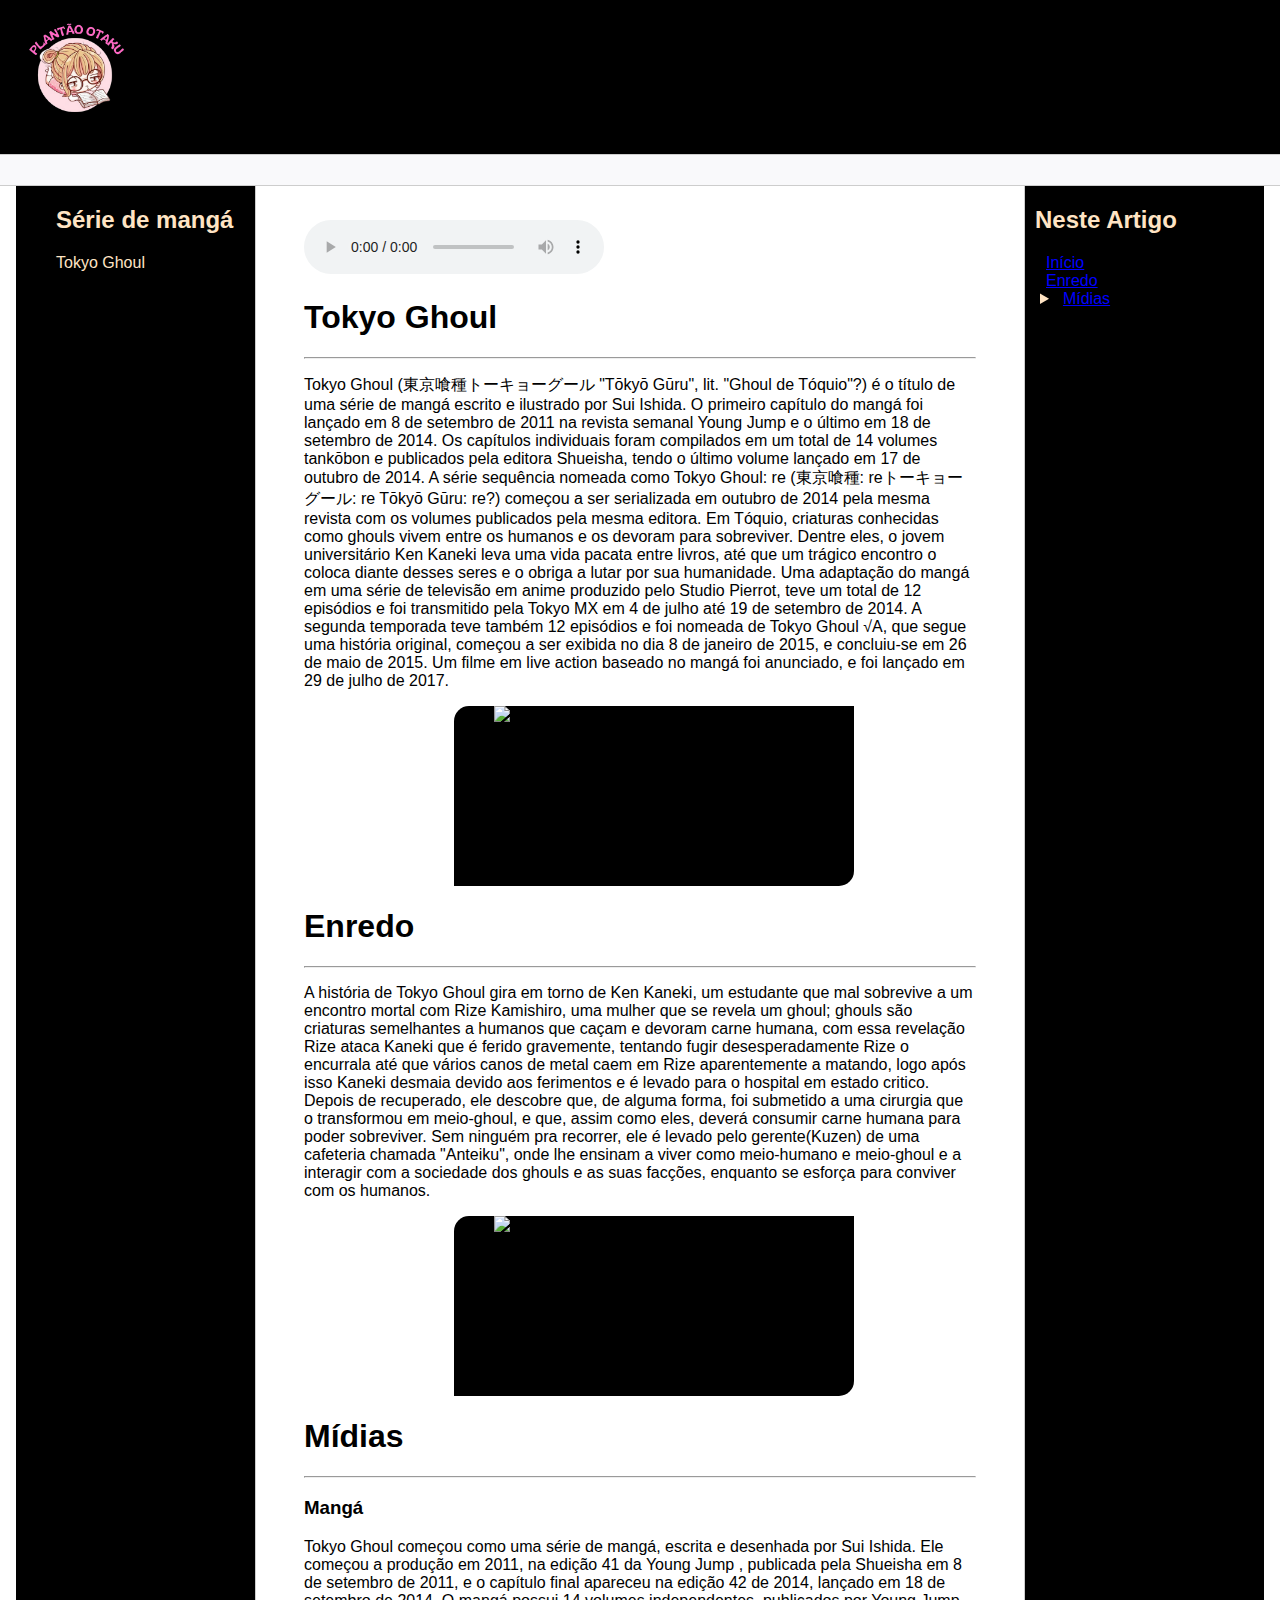
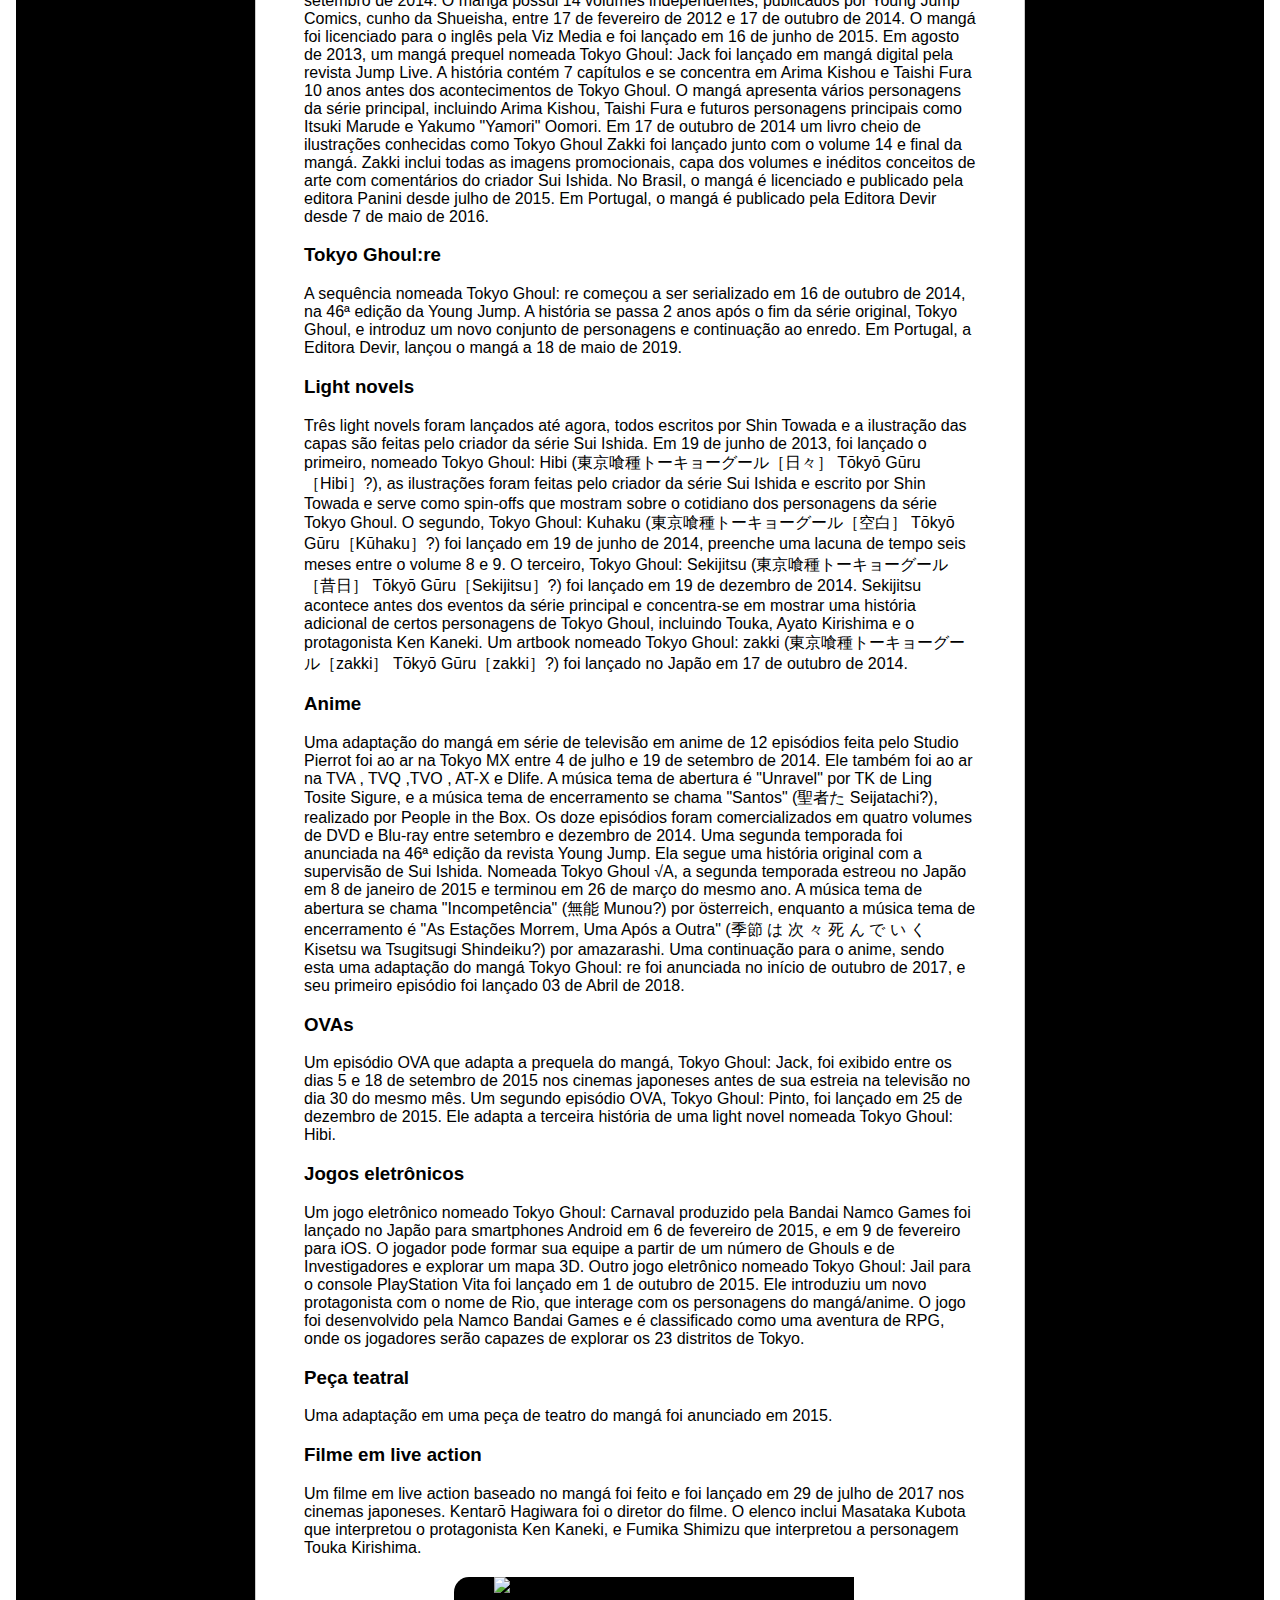
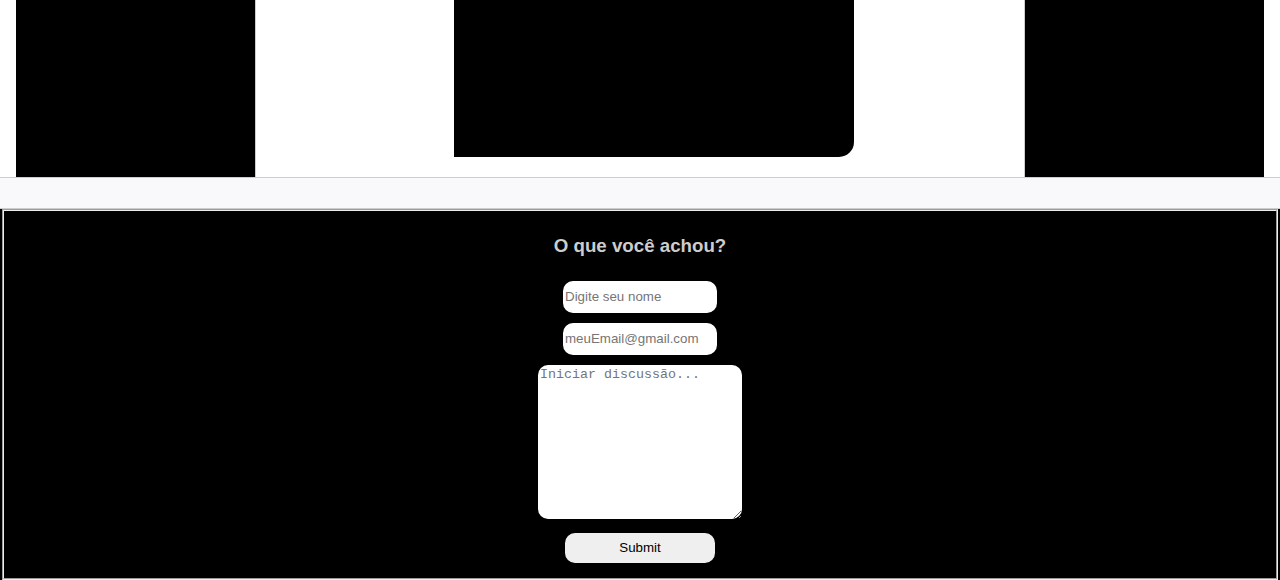
==== commit 92c75f45: "Add files via upload" ====
--- a/index.html
+++ b/index.html
@@ -1,73 +1,176 @@
-<!DOCTYPE html>
-<html lang="pt-br">
-<head>
-    <meta charset="UTF-8">
-    <meta http-equiv="X-UA-Compatible" content="IE=edge">
-    <meta name="viewport" content="width=device-width, initial-scale=1.0">
-    <title>Página Principal</title>
-    <link rel="stylesheet" href="assets/css/style.css">
-</head>
-<body>
-
-    <header>   
-        <figure class="logo">
-            <img src="https://upload.wikimedia.org/wikipedia/commons/1/13/TBBT_logo.svg" width="100" alt="logomarca"/>
-        </figure>
-    </header>
-
-    <div class="bar"></div>
-
-    <section class="content">
-        <nav class="sidebar">
-            <h2>Sitcoms</h2>
-            <ul>
-                <li><a href="index.html">The Big Bang Theory</a></li>
-                <li><a href="dois-homens-e-meio.html">Dois Homens e Meio</a></li>
-                <li><a href="todo-mundo-odeia-o-chris.html">Todo Mundo Odeia o Chris</a></li>
-            </ul>
-        </nav>
-
-        <section class="main">
-            <h1 id="inicio">The Big Bang Theory</h1>
-            <p>
-                <strong>The Big Bang Theory</strong> é uma série de televisão norte-americana de comédia de situação que estreou na CBS em 24 de setembro de 2007 e terminou em 16 de maio de 2019, tendo total de 279 episódios em doze temporadas. Criada por Chuck Lorre e Bill Prady, a série conta com cinco personagens que vivem em Pasadena. Entre eles, estão o físico teórico Sheldon Cooper e o experimental Leonard Hofstadter, ambos vivendo juntos, partilhando um apartamento e trabalhando no Instituto de Tecnologia da Califórnia - Caltech; Penny, uma garçonete e aspirante a atriz que mais tarde se torna uma representante farmacêutica, e que vive como vizinha de ambos; o engenheiro aeroespacial Howard Wolowitz e o astrofísico Rajesh Koothrappali, amigos e colegas de trabalho geeks, semelhantes e socialmente desajeitados de Leonard e Sheldon. Os hábitos geeks e o intelecto dos quatro rapazes entra em contraste em relação ao efeito cômico com habilidades sociais e senso comum de Penny.
-
-                <figure>
-                    <img src="https://2.bp.blogspot.com/-mgkFN3nSes0/WjnV1PUKgGI/AAAAAAAACP4/pWAAh-wvgV4fdDXYjj6-_zuJhYQKPITKACLcBGAs/s1600/Poster.jpg" alt="Elenco de The Big Bang Theory">
-                    <figcaption>Elenco de The Big Bang Theory</figcaption>
-                </figure>
-
-            </p>
-            <p>
-                O show é produzido pela Warner Bros. Television em conjunto com a Chuck Lorre Productions. Em agosto de 2009, a sitcom ganhou o prêmio TCA de "melhor série comédia" e Jim Parsons ganhou o prêmio por seu desempenho individual na comédia. Parsons também conquistou quatro Emmy Awards de melhor ator em série de comédia e um Globo de Ouro. Quando a terceira temporada estreou em 21 de setembro de 2009, ela alcançou o patamar de programa de maior audiência da CBS. A série estreou na televisão aberta Brasileira pelo SBT no dia 20 de agosto de 2011, deixando de ser exibida neste canal uma semana depois, no dia 27, devido à baixa audiência. Em 12 de novembro de 2012, o SBT estreou a exibição diária de madrugada após Two and a Half Men[9]. Retornou a grade do SBT em 9 de junho de 2018, mas ficou ao ar até o dia 23, sendo cancelada mais uma vez por conta da baixa audiência no final da tarde. Voltou pela terceira vez no SBT em 1.° de agosto de 2020, agora com exibição nas primeiras horas do dia. Ficou no ar até o dia 12 de setembro do mesmo ano, sendo substituído pela extensão do Sábado Animado. Voltou a grade em 5 de dezembro de 2020, ficando no ar até 15 de maio de 2021, nas madrugadas de sábado para domingo.
-            </p>
-
-            <p>
-                <h2 id="enredo">Enredo</h2>
-                Leonard Hofstadter (Johnny Galecki) e Sheldon Cooper (Jim Parsons) são dois brilhantes físicos que dividem o mesmo apartamento. Suas vidas se complicam quando uma jovem linda, porém pouco inteligente, Penny (Kaley Cuoco), se muda para o apartamento da frente. A chegada de Penny perturbou um pouco Sheldon já que ele prefere passar as noites jogando Klingon Boggle com seus amigos e colegas de trabalho e também cientistas, Howard Wolowitz (Simon Helberg) e Rajesh "Raj" Koothrappali (Kunal Nayyar), sem ligar para Penny. Contudo, Leonard vê em Penny a possibilidade de aprender a interagir com as mulheres e sente que ela é um novo mundo cheio de possibilidades, e quem sabe, do amor. Todos acham que isso é um sonho que nunca se realizará, porém, talvez nesta comédia estas mentes brilhantes possam aprender algumas coisas com uma jovem que trabalha em uma lanchonete chamada Cheesecake Factory. Se tornou famoso o bordão "Bazinga!", usado por Sheldon quando alguém cai em uma piada sua, fazendo contraste com seu comportamento habitualmente racional.
-            </p>
-            <p>
-                <h2 id="producao">Produção</h2>
-                O primeiro episódio piloto da série foi desenvolvido para a temporada 2006-2007 da TV e, embora não tenha sido aprovado, foi dada a oportunidade aos seus criadores de revisá-lo e reapresentá-lo. Assim, surgiu o segundo piloto, dirigido por James Burrows, aprovado pela CBS em 14 de maio de 2007. A série estreou em 24 de setembro de 2007.[20]
-
-                Em 19 de outubro de 2007, foi selecionada como a primeira comédia dos anos 2007/08. A equipe de produção da série parou as atividades no dia 6 de novembro de 2007 por conta da greve dos roteiristas. Em 14 de fevereiro de 2008, a CBS escolheu a série para uma segunda temporada junto com outras onze para os anos 2008/09. A série voltou a ser transmitida em 17 de março de 2008, um pouco mais tarde e com mais nove novos episódios.
-
-                A segunda temporada começou a ser transmitida nos EUA em 22 de setembro de 2008, e a terceira em 21 de setembro de 2009, e a quarta temporada em 23 de setembro de 2010. David Saltzberg, um professor de Física e Astronomia da Universidade da Califórnia, revisa os roteiros e fornece diálogos, equações matemáticas e diagramas utilizados como adereços.
-            </p>
-        </section>
-
-        <nav class="anchors">
-            <h2>Neste Artigo</h2>
-            <ul>
-                <li><a href="#inicio">Início</a></li>
-                <li><a href="#enredo">Enredo</a></li>
-                <li><a href="#producao">Produção</a></li>
-            </ul>
-        </nav>
-    </section>
-
-    <footer class="footer">
-        <h4>Michael Tavares<i>- Todos os direitos reservados</i></h4>
-    </footer>
-</body>
+<!DOCTYPE html>
+<html lang="pt-br">
+<head>
+    <meta charset="UTF-8">
+    <meta http-equiv="X-UA-Compatible" content="IE=edge">
+    <meta name="viewport" content="width=device-width, initial-scale=1.0">
+    <title>Plantão OTAKU</title>
+    <link rel="icon" href="assets/favicons/favicon-16x16.png" >
+    <link rel="stylesheet" href="assets/css/style.css">
+</head>
+<body>
+
+    <header>   
+        <div class="logo">
+            <img src="assets/images/logo (2).png" width="150" alt="Logotipo da Página Plantão OTAKU:Uma garota deitada lendo um livro"/>   
+
+        </div>
+    </header>
+
+    <div class="bar"></div>
+
+    <content>
+        <menu>
+            <h2>Série de mangá</h2>
+            <p>Tokyo Ghoul</p>
+        </menu>
+
+        <main>
+            <div class="audio">
+                <audio controls>
+                    <source src="assets/audio/voz.mp3"/>
+                    Seu navegador não suporta esse arquivo de áudio !
+                </audio>
+            </div>
+           
+            <h1 id="start">Tokyo Ghoul</h1>
+            <hr>
+            <p>Tokyo Ghoul (東京喰種トーキョーグール "Tōkyō Gūru", lit. "Ghoul de Tóquio"?) é o título de uma série de mangá escrito e ilustrado por Sui Ishida. O primeiro capítulo do mangá foi lançado em 8 de setembro de 2011 na revista semanal Young Jump e o último em 18 de setembro de 2014. Os capítulos individuais foram compilados em um total de 14 volumes tankōbon e publicados pela editora Shueisha, tendo o último volume lançado em 17 de outubro de 2014. A série sequência nomeada como Tokyo Ghoul: re (東京喰種: reトーキョーグール: re Tōkyō Gūru: re?) começou a ser serializada em outubro de 2014 pela mesma revista com os volumes publicados pela mesma editora. Em Tóquio, criaturas conhecidas como ghouls vivem entre os humanos e os devoram para sobreviver. Dentre eles, o jovem universitário Ken Kaneki leva uma vida pacata entre livros, até que um trágico encontro o coloca diante desses seres e o obriga a lutar por sua humanidade.
+
+                Uma adaptação do mangá em uma série de televisão em anime produzido pelo Studio Pierrot, teve um total de 12 episódios e foi transmitido pela Tokyo MX em 4 de julho até 19 de setembro de 2014. A segunda temporada teve também 12 episódios e foi nomeada de Tokyo Ghoul √A, que segue uma história original, começou a ser exibida no dia 8 de janeiro de 2015, e concluiu-se em 26 de maio de 2015.
+                
+                Um filme em live action baseado no mangá foi anunciado, e foi lançado em 29 de julho de 2017.
+                
+                <div class="figure1">
+                    <figure>
+                        <img src="https://th.bing.com/th/id/OIP.voW_IsA3z-1tcaOcHPBhjQHaEK?w=283&h=180&c=7&r=0&o=5&pid=1.7" alt="Imagem: Personagem da Trama, Kaneki Ken, se olhando no espelho chorando">
+                    </figure> 
+                </div>
+
+            </p>
+            <h1 id="plot">Enredo</h1>
+            <hr>
+            <p>
+                A história de Tokyo Ghoul gira em torno de Ken Kaneki, um estudante que mal sobrevive a um encontro mortal com Rize Kamishiro, uma mulher que se revela um ghoul; 
+                ghouls são criaturas semelhantes a humanos que caçam e devoram carne humana, com essa revelação Rize ataca Kaneki que é ferido gravemente, tentando fugir desesperadamente Rize o encurrala até que vários canos de metal caem em Rize aparentemente a matando, logo após isso Kaneki desmaia devido aos ferimentos e é levado para o hospital em estado critico.
+                Depois de recuperado, ele descobre que, de alguma forma, foi submetido a uma cirurgia que o transformou em meio-ghoul, e que, assim como eles, deverá consumir carne humana para poder sobreviver. Sem ninguém pra recorrer, ele é levado pelo gerente(Kuzen) de uma cafeteria chamada "Anteiku", onde lhe ensinam a viver como meio-humano e meio-ghoul e a interagir com a sociedade dos ghouls e as suas facções, enquanto se esforça para conviver com os humanos.
+                <div class="figure2">
+                    <figure>
+                        <img src="https://th.bing.com/th/id/OIP._SJk1KNtBpp0ZAeSHFpWlAHaEK?w=298&h=180&c=7&r=0&o=5&pid=1.7" alt="Imagem: Personagem da Trama, Kaneki Ken">
+                    </figure> 
+                </div>
+
+            </p>
+            <h1 id="media">Mídias</h1>
+            <hr>
+            <h3 id="manga">Mangá</h3>
+                <p>
+                Tokyo Ghoul começou como uma série de mangá, escrita e desenhada por Sui Ishida. Ele começou a produção em 2011, na edição 41 da Young Jump , publicada pela Shueisha em 8 de setembro de 2011, e o capítulo final apareceu na edição 42 de 2014, lançado em 18 de setembro de 2014. O mangá possui 14 volumes independentes, publicados por Young Jump Comics, cunho da Shueisha, entre 17 de fevereiro de 2012 e 17 de outubro de 2014. O mangá foi licenciado para o inglês pela Viz Media e foi lançado em 16 de junho de 2015.
+                Em agosto de 2013, um mangá prequel nomeada Tokyo Ghoul: Jack foi lançado em mangá digital pela revista Jump Live. A história contém 7 capítulos e se concentra em Arima Kishou e Taishi Fura 10 anos antes dos acontecimentos de Tokyo Ghoul. O mangá apresenta vários personagens da série principal, incluindo Arima Kishou, Taishi Fura e futuros personagens principais como Itsuki Marude e Yakumo "Yamori" Oomori.
+
+                Em 17 de outubro de 2014 um livro cheio de ilustrações conhecidas como Tokyo Ghoul Zakki foi lançado junto com o volume 14 e final da mangá. Zakki inclui todas as imagens promocionais, capa dos volumes e inéditos conceitos de arte com comentários do criador Sui Ishida.
+
+                No Brasil, o mangá é licenciado e publicado pela editora Panini desde julho de 2015. Em Portugal, o mangá é publicado pela Editora Devir desde 7 de maio de 2016.
+                </p>
+            <h3 id="tokyoGhoulRe">Tokyo Ghoul:re</h3>
+                <p>
+                        A sequência nomeada Tokyo Ghoul: re começou a ser serializado em 16 de outubro de 2014, na 46ª edição da Young Jump. A história se passa 2 anos após o fim da série original, Tokyo Ghoul, e introduz um novo conjunto de personagens e continuação ao enredo. Em Portugal, a Editora Devir, lançou o mangá a 18 de maio de 2019.
+                </p>
+            <h3 id="lightNovels">Light novels</h3>
+                <p>
+                    Três light novels foram lançados até agora, todos escritos por Shin Towada e a ilustração das capas são feitas pelo criador da série Sui Ishida.
+
+                    Em 19 de junho de 2013, foi lançado o primeiro, nomeado Tokyo Ghoul: Hibi (東京喰種トーキョーグール［日々］ Tōkyō Gūru［Hibi］?), as ilustrações foram feitas pelo criador da série Sui Ishida e escrito por Shin Towada e serve como spin-offs que mostram sobre o cotidiano dos personagens da série Tokyo Ghoul.
+
+                    O segundo, Tokyo Ghoul: Kuhaku (東京喰種トーキョーグール［空白］ Tōkyō Gūru［Kūhaku］?) foi lançado em 19 de junho de 2014, preenche uma lacuna de tempo seis meses entre o volume 8 e 9.
+
+                    O terceiro, Tokyo Ghoul: Sekijitsu (東京喰種トーキョーグール［昔日］ Tōkyō Gūru［Sekijitsu］?) foi lançado em 19 de dezembro de 2014. Sekijitsu acontece antes dos eventos da série principal e concentra-se em mostrar uma história adicional de certos personagens de Tokyo Ghoul, incluindo Touka, Ayato Kirishima e o protagonista Ken Kaneki.
+
+                    Um artbook nomeado Tokyo Ghoul: zakki (東京喰種トーキョーグール［zakki］ Tōkyō Gūru［zakki］?) foi lançado no Japão em 17 de outubro de 2014.
+                </p>
+            <h3 id="anime">Anime</h3>
+                <p>
+                    Uma adaptação do mangá em série de televisão em anime de 12 episódios feita pelo Studio Pierrot foi ao ar na Tokyo MX entre 4 de julho e 19 de setembro de 2014. Ele também foi ao ar na TVA , TVQ ,TVO , AT-X e Dlife. A música tema de abertura é "Unravel" por TK de Ling Tosite Sigure, e a música tema de encerramento se chama "Santos" (聖者た  Seijatachi?), realizado por People in the Box. Os doze episódios foram comercializados em quatro volumes de DVD e Blu-ray entre setembro e dezembro de 2014.
+
+                    Uma segunda temporada foi anunciada na 46ª edição da revista Young Jump. Ela segue uma história original com a supervisão de Sui Ishida. Nomeada Tokyo Ghoul √A, a segunda temporada estreou no Japão em 8 de janeiro de 2015 e terminou em 26 de março do mesmo ano. A música tema de abertura se chama "Incompetência" (無能 Munou?) por österreich, enquanto a música tema de encerramento é "As Estações Morrem, Uma Após a Outra" (季節 は 次 々 死 ん で い く Kisetsu wa Tsugitsugi Shindeiku?) por amazarashi.
+
+                    Uma continuação para o anime, sendo esta uma adaptação do mangá Tokyo Ghoul: re foi anunciada no início de outubro de 2017, e seu primeiro episódio foi lançado 03 de Abril de 2018.
+                </p>
+            <h3 id="ovas">OVAs</h3>
+                <p>
+                    Um episódio OVA que adapta a prequela do mangá, Tokyo Ghoul: Jack, foi exibido entre os dias 5 e 18 de setembro de 2015 nos cinemas japoneses antes de sua estreia na televisão no dia 30 do mesmo mês.
+
+                    Um segundo episódio OVA, Tokyo Ghoul: Pinto, foi lançado em 25 de dezembro de 2015. Ele adapta a terceira história de uma light novel nomeada Tokyo Ghoul: Hibi.
+                </p>
+            <h3 id="electronicGames">Jogos eletrônicos</h3> 
+                <p>
+                    Um jogo eletrônico nomeado Tokyo Ghoul: Carnaval produzido pela Bandai Namco Games foi lançado no Japão para smartphones Android em 6 de fevereiro de 2015, e em 9 de fevereiro para iOS. 
+                    O jogador pode formar sua equipe a partir de um número de Ghouls e de Investigadores e explorar um mapa 3D. 
+                    Outro jogo eletrônico nomeado Tokyo Ghoul: Jail para o console PlayStation Vita foi lançado em 1 de outubro de 2015. 
+                    Ele introduziu um novo protagonista com o nome de Rio, que interage com os personagens do mangá/anime. 
+                    O jogo foi desenvolvido pela Namco Bandai Games e é classificado como uma aventura de RPG, onde os jogadores serão capazes de explorar os 23 distritos de Tokyo.
+                </p>
+            <h3 id="play">Peça teatral</h3> 
+                <p>
+                    Uma adaptação em uma peça de teatro do mangá foi anunciado em 2015.
+                </p>
+            <h3 id="liveActionMovie">Filme em live action</h3>
+                <p>
+                    Um filme em live action baseado no mangá foi feito e foi lançado em 29 de julho de 2017 nos cinemas japoneses. Kentarō Hagiwara foi o diretor do filme. O elenco inclui Masataka Kubota que interpretou o protagonista Ken Kaneki, e Fumika Shimizu que interpretou a personagem Touka Kirishima.
+                </p>
+                <div class="figure3">
+                    <figure>
+                        <img src="https://th.bing.com/th/id/OIP.WwfN_dBl-LGaaLHN2Ey3xgHaEM?w=306&h=180&c=7&r=0&o=5&pid=1.7" alt="Imagem: Personagem da Trama, Kaneki Ken, personagem em anime e ator que o interpreta">
+                    </figure> 
+                </div>
+
+        </main>
+
+        <nav>
+            <h2>Neste Artigo</h2>
+            <ul>
+                <li><a href="#start">Início</a></li>
+                <li><a href="#plot">Enredo</a></li>
+                <li>
+                    <details>
+                        <summary><a href="#media">Mídias</a></summary>
+                        <ul>
+                            <li><a href="#manga">Mangá</a></li>
+                            <li><a href="#tokyoGhoulRe">Tokyo Ghoul:re</a></li>
+                            <li><a href="#lightNovels">Light novels</a></li>
+                            <li><a href="#anime">Anime</a></li>
+                            <li><a href="#ovas">OVAs</a></li>
+                            <li><a href="#electronicGames">Jogos eletrônicos</a></li>
+                            <li><a href="#play">Peça teatral</a></li>
+                            <li><a href="#liveActionMovie">Filme em live action</a></li>
+                        </ul>
+                    </details>
+                </li>
+            </ul>
+            
+        </nav>
+
+    </content>
+    <div class="bar"></div>
+
+    <footer>
+            <fieldset>
+                <h3>O que você achou?</h3>
+            <form>
+                <input id="name" type="name" placeholder="Digite seu nome" required>
+              <br>
+                <input type="email" placeholder="meuEmail@gmail.com" required>
+               <br>
+                <textarea placeholder="Iniciar discussão..." rows="5" cols="33" required></textarea>
+               <br>
+                <input type="submit" name="Enviar">
+
+
+            </form>
+            </fieldset>
+            
+
+            
+    </footer>
+</body>
 </html>--- a/assets/css/style.css
+++ b/assets/css/style.css
@@ -1,95 +1,115 @@
-body, html {
-    margin: 0;
-    padding: 0;
-    font-family: 'Linux Libertine','Georgia','Times',serif;
-}
-ul { list-style: none; padding-left: 5px; }
-
-a { color: #3366cc;
-    text-decoration: none;
-    font-size: 0.875em;
-    font-family: sans-serif;
-}
-
-h1, h2, h3{
-    font-family: 'Linux Libertine','Georgia','Times',serif;
-    line-height: 1.3;
-    font-weight: normal;
-    margin:0;
-    padding-top: 0.5em;
-    padding-bottom: 0.2em;
-    overflow: hidden;
-}
-
-h3{
-    font-weight: bold;
-}
-
-h1{
-    font-size: 1.8em
-}
-
-.bar {
-    background-color: #f9f9fb;
-    padding:15px;
-    border-top: solid 1px #cdcdcd;
-    border-bottom: solid 1px #cdcdcd;
-}
-.content {
-    max-width: 1440px;
-    margin: auto;
-    grid-gap: 3rem;
-    display: grid;
-    gap: 3rem;
-    grid-template-areas: "sidebar main anchors";
-    grid-template-columns: minmax(0,15rem) minmax(0,2.5fr) minmax(0,15rem);
-    padding-left: 1rem;
-    padding-right: 1rem;
-}
-
-.list_nav li{
-    padding: 2px 0;
-}
-
-.wikitable tr th{
-    background-color:  #A9A9A9;
-}
-
-.wikitable td{
-    border: 1px solid gray;
-}
-
-.footer {
-    min-height: 100px;
-    border-top: solid 1px #cdcdcd;
-}
-.anchors {
-    border-left: solid 1px #cdcdcd;
-    padding-left: 15px;
-}
-
-.anchors_logo{
-    margin-top: 10px;
-    margin-left: 0;
-
-}
-.sidebar {
-    border-right: solid 1px #cdcdcd;
-}
-figure {
-    text-align: center;
-}
-
-.footer-container{
-    padding: 50px 0;
-    margin-top: 10px;
-}
-
-footer ul{
-    margin: 0 15px;
-    margin-bottom: 10px;
-}
-
-#footer-places li{
-    padding: 5px;
-}+body, html {
+    margin: 0;
+    padding: 0;
+    font-family: 'Segoe UI', Tahoma, Geneva, Verdana, sans-serif;
+}
+ul { list-style: none; padding-left: 5px; }
+a { color:blue; text-decoration: underline;}
+.bar {
+    background-color: #f9f9fb;
+    padding:15px;
+    border-top: solid 1px #cdcdcd;
+    border-bottom: solid 1px #cdcdcd;
+}
+content {
+    max-width: 1440px;
+    margin: auto;
+    grid-gap: 3rem;
+    display: grid;
+    gap: 3rem;
+    grid-template-areas: "sidebar main anchors";
+    grid-template-columns: minmax(0,15rem) minmax(0,2.5fr) minmax(0,15rem);
+    padding-left: 1rem;
+    padding-right: 1rem;
+}
+footer {
+    text-align: center;
+    min-height: 100px;
+    background-color: black;
+    color: #cdcdcd;
+}
+nav {
+    background-color: black;
+    color: bisque;
+    border-left: solid 1px #cdcdcd;
+    padding-left: 10px;
+    
+    
+}
+
+nav ul li a{ 
+   padding: 2px 6px;
+   border-radius: 5px 0;
+}
+nav ul li a:hover{
+    color: black;
+    font-size: 110%;
+    background-color:white;
+}
+menu {
+    border-right: solid 1px #cdcdcd;
+    background-color: black;
+    color: bisque;
+    margin: 0px;
+    
+}
+.figure1 {
+    text-align: center;
+    background-color: black;
+    border-radius: 15px 0px;
+    width: 400px;
+    height: 180px;
+    margin-left: 150px;
+}
+.figure2 {
+    text-align: center;
+    background-color: black;
+    border-radius: 15px 0px;
+    width: 400px;
+    height: 180px;
+    margin-left: 150px;
+}
+.figure3 {
+    text-align: center;
+    background-color: black;
+    border-radius: 15px 0px;
+    width: 400px;
+    height: 180px;
+    margin: 20px;
+    margin-left: 150px;
+    
+
+}
+.audio{
+    margin-top: 5%;
+}
+header{
+   background-color: black; 
+}
+.audio{
+    width: 50%;
+}
+details ul{
+    font-size: 85%;
+    margin-left: 10%;
+
+}
+input{
+    width: 150px;
+    height: 30px;
+    margin: 5px;
+    border-radius: 10px;
+    border: none;
+}
+textarea{
+    width: 200px;
+    height: 150px;
+    margin: 5px;
+    border-radius: 10px;
+    border: none;
+}
+.fieldset{
+    text-align: center;
+    color: #cdcdcd;
+}
+
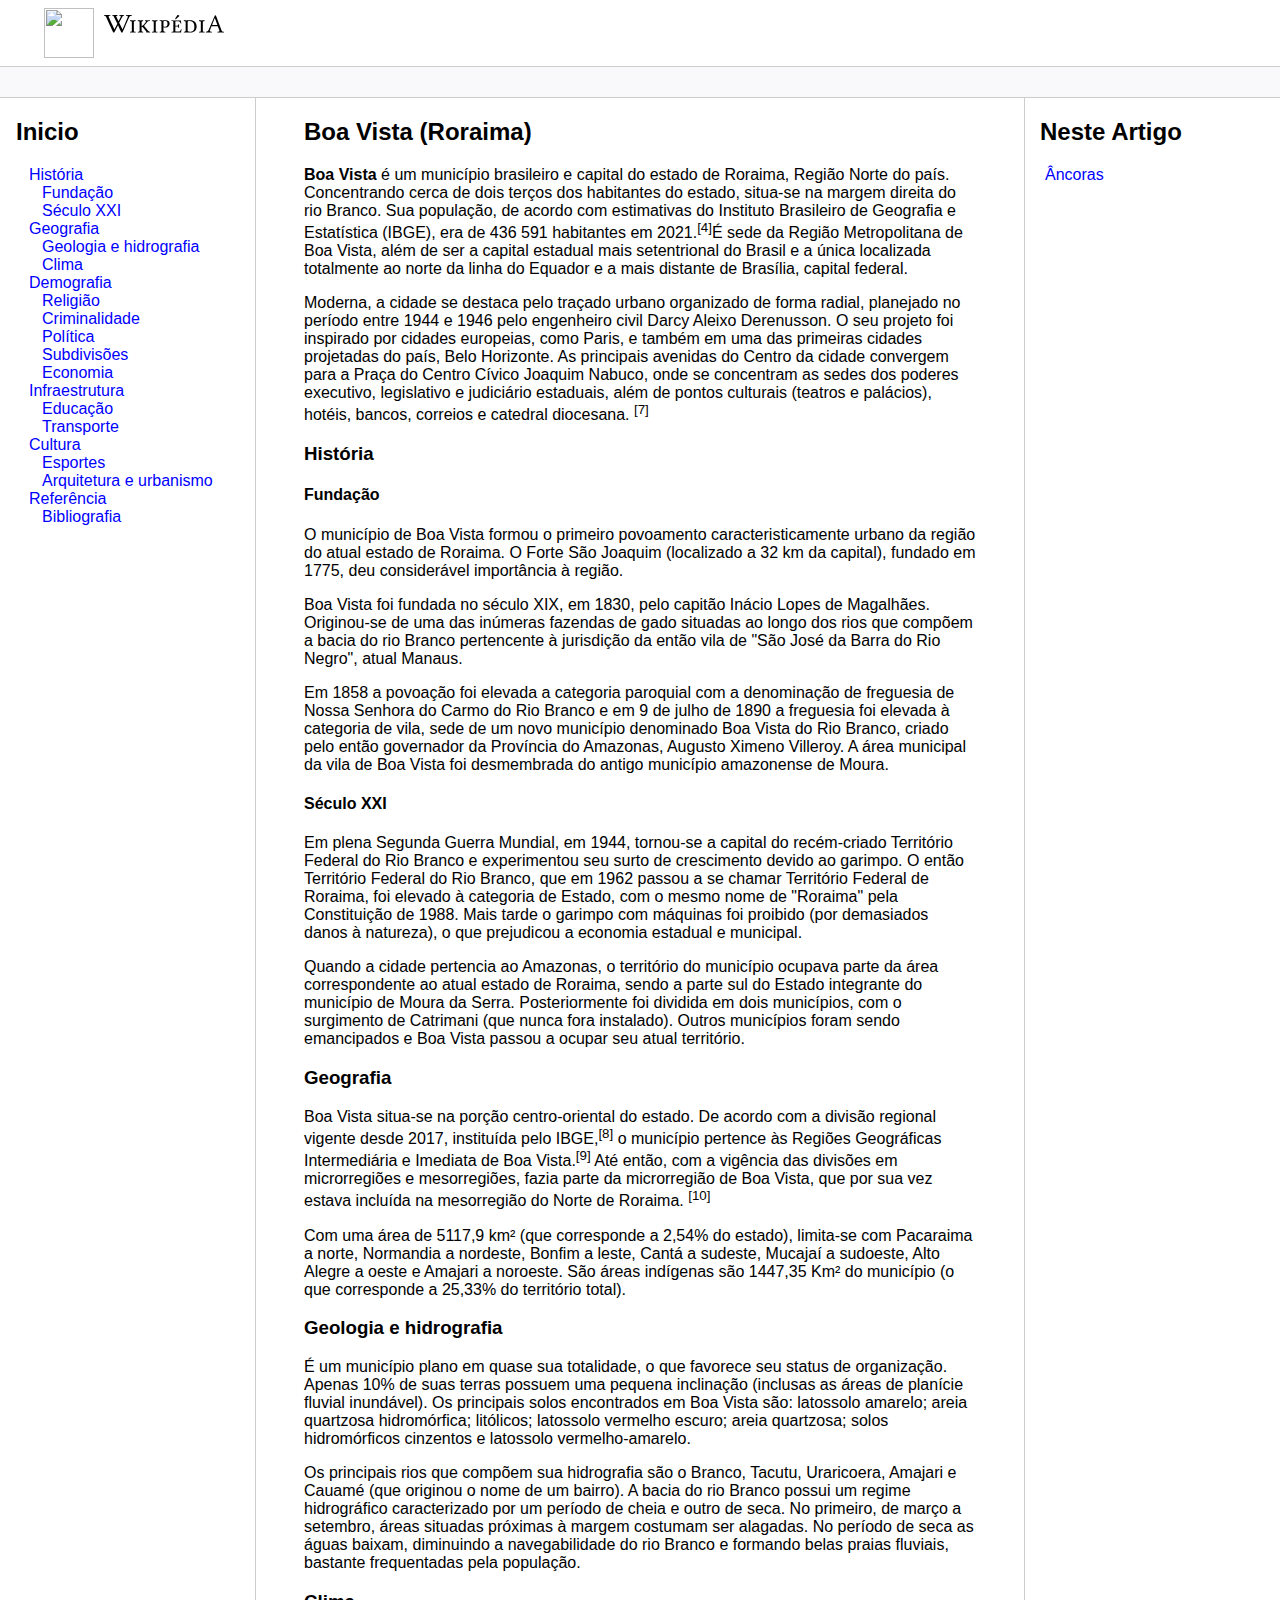
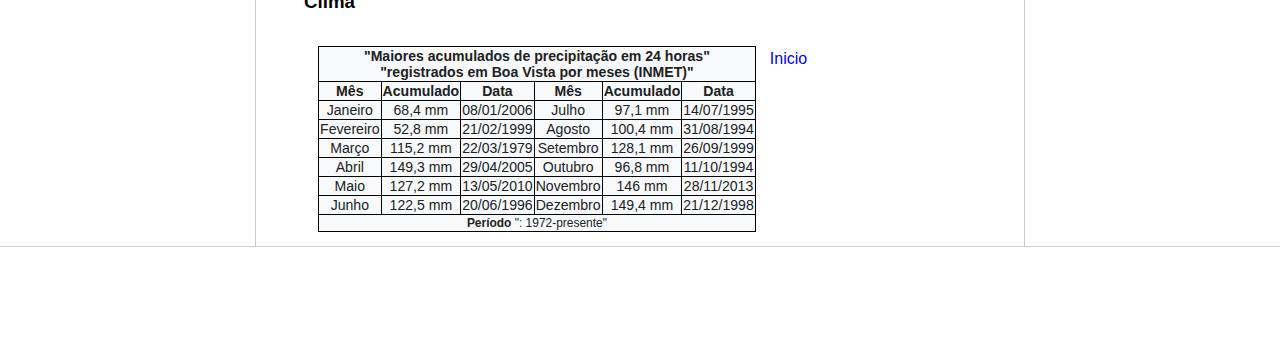
==== commit fc0ab60c: "Merge 588bee1cd848b186b9d6178e4ef62477d46f424e into dfa8811a07aeeaa212ccf97eaedcccffc8e5b816" ====
--- a/index.html
+++ b/index.html
@@ -1,176 +1,249 @@
 <!DOCTYPE html>
 <html lang="pt-br">
+
 <head>
     <meta charset="UTF-8">
     <meta http-equiv="X-UA-Compatible" content="IE=edge">
     <meta name="viewport" content="width=device-width, initial-scale=1.0">
-    <title>Plantão OTAKU</title>
-    <link rel="icon" href="assets/favicons/favicon-16x16.png" >
+    <title>Página Principal</title>
     <link rel="stylesheet" href="assets/css/style.css">
 </head>
+
 <body>
 
-    <header>   
-        <div class="logo">
-            <img src="assets/images/logo (2).png" width="150" alt="Logotipo da Página Plantão OTAKU:Uma garota deitada lendo um livro"/>   
-
+    <div class="vector-header-conteiner">
+        <header class="vector-header mw-header">
+            <div class="vector-header-start">
+                <a href="https://pt.wikipedia.org/wiki/Wikip%C3%A9dia:P%C3%A1gina_principal" class="mw-logo">
+                    <img class="mw-logo-icon" src="https://pt.wikipedia.org/static/images/icons/wikipedia.png"
+                        width="50" height="50" />
+                    <span class="mw-logo-conteiner">
+                        <img class="mw-logo-wordmark" src="assets/images/wikipedia-wordmark-fr.svg" alt="wikipédia"
+                            style=" width: 7.5em; height:1.125em;">
+                        <img class="mw-logo-tagline"
+                            src="https://pt.wikipedia.org/static/images/mobile/copyright/wikipedia-tagline-pt.svg"
+                            alt="" width="120" height="13" style="width: 7.5em; heigth: 0.8125em;">
+                    </span>
+                </a>
+            </div>
+        </header>
+    </div>
+
+    <div class="bar"></div>
+
+    <div class="content">
+        <div class="sidebar">
+            <h2>Inicio</h2>
+            <ul>
+                <li class="list-item"><a href="#historia">História</a>
+                    <ul>
+                        <li class="list-item"><a href="#fundação">Fundação</a></li>
+                        <li class="list-item"><a href="#seculo">Século XXI</a></li>
+                    </ul>
+                </li>
+                <li class="list-item"><a href="#geografia">Geografia</a>
+                    <ul>
+                        <li class="list-item"><a href="#geologiaehidrografia">Geologia e hidrografia</a></li>
+                        <li class="list-item"><a href="#clima">Clima</a></li>
+                    </ul>
+                </li>
+                <li class="list-item"><a href="#demografia">Demografia</a>
+                    <ul>
+                        <li class="list-item"><a href="#religiao">Religião</a></li>
+                        <li class="list-item"><a href="#criminalidade">Criminalidade</a></li>
+                        <li class="list-item"><a href="#politica">Política</a></li>
+                        <li class="list-item"><a href="#subdivisoes">Subdivisões</a></li>
+                        <li class="list-item"><a href="#economia">Economia</a></li>
+                    </ul>
+                </li>
+                <li class="list-item"><a href="#infraestrutura">Infraestrutura</a>
+                    <ul>
+                        <li class="list-item"><a href="#educacao">Educação</a></li>
+                        <li class="list-item"><a href="#transporte">Transporte</a></li>
+                    </ul>
+                </li>
+                <li class="list-item"><a href="#cultura">Cultura</a>
+                    <ul>
+                        <li class="list-item"><a href="#esportes">Esportes</a></li>
+                        <li class="list-item"><a href="#arquitetura">Arquitetura e urbanismo</a></li>
+                    </ul>
+                </li>
+                <li class="list-item"><a href="#referencia">Referência</a>
+                    <ul>
+                        <li class="list-item"><a href="#bibliografia">Bibliografia</a></li>
+                    </ul>
+                </li>
+            </ul>
         </div>
-    </header>
-
-    <div class="bar"></div>
-
-    <content>
-        <menu>
-            <h2>Série de mangá</h2>
-            <p>Tokyo Ghoul</p>
-        </menu>
-
-        <main>
-            <div class="audio">
-                <audio controls>
-                    <source src="assets/audio/voz.mp3"/>
-                    Seu navegador não suporta esse arquivo de áudio !
-                </audio>
-            </div>
-           
-            <h1 id="start">Tokyo Ghoul</h1>
-            <hr>
-            <p>Tokyo Ghoul (東京喰種トーキョーグール "Tōkyō Gūru", lit. "Ghoul de Tóquio"?) é o título de uma série de mangá escrito e ilustrado por Sui Ishida. O primeiro capítulo do mangá foi lançado em 8 de setembro de 2011 na revista semanal Young Jump e o último em 18 de setembro de 2014. Os capítulos individuais foram compilados em um total de 14 volumes tankōbon e publicados pela editora Shueisha, tendo o último volume lançado em 17 de outubro de 2014. A série sequência nomeada como Tokyo Ghoul: re (東京喰種: reトーキョーグール: re Tōkyō Gūru: re?) começou a ser serializada em outubro de 2014 pela mesma revista com os volumes publicados pela mesma editora. Em Tóquio, criaturas conhecidas como ghouls vivem entre os humanos e os devoram para sobreviver. Dentre eles, o jovem universitário Ken Kaneki leva uma vida pacata entre livros, até que um trágico encontro o coloca diante desses seres e o obriga a lutar por sua humanidade.
-
-                Uma adaptação do mangá em uma série de televisão em anime produzido pelo Studio Pierrot, teve um total de 12 episódios e foi transmitido pela Tokyo MX em 4 de julho até 19 de setembro de 2014. A segunda temporada teve também 12 episódios e foi nomeada de Tokyo Ghoul √A, que segue uma história original, começou a ser exibida no dia 8 de janeiro de 2015, e concluiu-se em 26 de maio de 2015.
-                
-                Um filme em live action baseado no mangá foi anunciado, e foi lançado em 29 de julho de 2017.
-                
-                <div class="figure1">
-                    <figure>
-                        <img src="https://th.bing.com/th/id/OIP.voW_IsA3z-1tcaOcHPBhjQHaEK?w=283&h=180&c=7&r=0&o=5&pid=1.7" alt="Imagem: Personagem da Trama, Kaneki Ken, se olhando no espelho chorando">
-                    </figure> 
-                </div>
-
-            </p>
-            <h1 id="plot">Enredo</h1>
-            <hr>
-            <p>
-                A história de Tokyo Ghoul gira em torno de Ken Kaneki, um estudante que mal sobrevive a um encontro mortal com Rize Kamishiro, uma mulher que se revela um ghoul; 
-                ghouls são criaturas semelhantes a humanos que caçam e devoram carne humana, com essa revelação Rize ataca Kaneki que é ferido gravemente, tentando fugir desesperadamente Rize o encurrala até que vários canos de metal caem em Rize aparentemente a matando, logo após isso Kaneki desmaia devido aos ferimentos e é levado para o hospital em estado critico.
-                Depois de recuperado, ele descobre que, de alguma forma, foi submetido a uma cirurgia que o transformou em meio-ghoul, e que, assim como eles, deverá consumir carne humana para poder sobreviver. Sem ninguém pra recorrer, ele é levado pelo gerente(Kuzen) de uma cafeteria chamada "Anteiku", onde lhe ensinam a viver como meio-humano e meio-ghoul e a interagir com a sociedade dos ghouls e as suas facções, enquanto se esforça para conviver com os humanos.
-                <div class="figure2">
-                    <figure>
-                        <img src="https://th.bing.com/th/id/OIP._SJk1KNtBpp0ZAeSHFpWlAHaEK?w=298&h=180&c=7&r=0&o=5&pid=1.7" alt="Imagem: Personagem da Trama, Kaneki Ken">
-                    </figure> 
-                </div>
-
-            </p>
-            <h1 id="media">Mídias</h1>
-            <hr>
-            <h3 id="manga">Mangá</h3>
-                <p>
-                Tokyo Ghoul começou como uma série de mangá, escrita e desenhada por Sui Ishida. Ele começou a produção em 2011, na edição 41 da Young Jump , publicada pela Shueisha em 8 de setembro de 2011, e o capítulo final apareceu na edição 42 de 2014, lançado em 18 de setembro de 2014. O mangá possui 14 volumes independentes, publicados por Young Jump Comics, cunho da Shueisha, entre 17 de fevereiro de 2012 e 17 de outubro de 2014. O mangá foi licenciado para o inglês pela Viz Media e foi lançado em 16 de junho de 2015.
-                Em agosto de 2013, um mangá prequel nomeada Tokyo Ghoul: Jack foi lançado em mangá digital pela revista Jump Live. A história contém 7 capítulos e se concentra em Arima Kishou e Taishi Fura 10 anos antes dos acontecimentos de Tokyo Ghoul. O mangá apresenta vários personagens da série principal, incluindo Arima Kishou, Taishi Fura e futuros personagens principais como Itsuki Marude e Yakumo "Yamori" Oomori.
-
-                Em 17 de outubro de 2014 um livro cheio de ilustrações conhecidas como Tokyo Ghoul Zakki foi lançado junto com o volume 14 e final da mangá. Zakki inclui todas as imagens promocionais, capa dos volumes e inéditos conceitos de arte com comentários do criador Sui Ishida.
-
-                No Brasil, o mangá é licenciado e publicado pela editora Panini desde julho de 2015. Em Portugal, o mangá é publicado pela Editora Devir desde 7 de maio de 2016.
-                </p>
-            <h3 id="tokyoGhoulRe">Tokyo Ghoul:re</h3>
-                <p>
-                        A sequência nomeada Tokyo Ghoul: re começou a ser serializado em 16 de outubro de 2014, na 46ª edição da Young Jump. A história se passa 2 anos após o fim da série original, Tokyo Ghoul, e introduz um novo conjunto de personagens e continuação ao enredo. Em Portugal, a Editora Devir, lançou o mangá a 18 de maio de 2019.
-                </p>
-            <h3 id="lightNovels">Light novels</h3>
-                <p>
-                    Três light novels foram lançados até agora, todos escritos por Shin Towada e a ilustração das capas são feitas pelo criador da série Sui Ishida.
-
-                    Em 19 de junho de 2013, foi lançado o primeiro, nomeado Tokyo Ghoul: Hibi (東京喰種トーキョーグール［日々］ Tōkyō Gūru［Hibi］?), as ilustrações foram feitas pelo criador da série Sui Ishida e escrito por Shin Towada e serve como spin-offs que mostram sobre o cotidiano dos personagens da série Tokyo Ghoul.
-
-                    O segundo, Tokyo Ghoul: Kuhaku (東京喰種トーキョーグール［空白］ Tōkyō Gūru［Kūhaku］?) foi lançado em 19 de junho de 2014, preenche uma lacuna de tempo seis meses entre o volume 8 e 9.
-
-                    O terceiro, Tokyo Ghoul: Sekijitsu (東京喰種トーキョーグール［昔日］ Tōkyō Gūru［Sekijitsu］?) foi lançado em 19 de dezembro de 2014. Sekijitsu acontece antes dos eventos da série principal e concentra-se em mostrar uma história adicional de certos personagens de Tokyo Ghoul, incluindo Touka, Ayato Kirishima e o protagonista Ken Kaneki.
-
-                    Um artbook nomeado Tokyo Ghoul: zakki (東京喰種トーキョーグール［zakki］ Tōkyō Gūru［zakki］?) foi lançado no Japão em 17 de outubro de 2014.
-                </p>
-            <h3 id="anime">Anime</h3>
-                <p>
-                    Uma adaptação do mangá em série de televisão em anime de 12 episódios feita pelo Studio Pierrot foi ao ar na Tokyo MX entre 4 de julho e 19 de setembro de 2014. Ele também foi ao ar na TVA , TVQ ,TVO , AT-X e Dlife. A música tema de abertura é "Unravel" por TK de Ling Tosite Sigure, e a música tema de encerramento se chama "Santos" (聖者た  Seijatachi?), realizado por People in the Box. Os doze episódios foram comercializados em quatro volumes de DVD e Blu-ray entre setembro e dezembro de 2014.
-
-                    Uma segunda temporada foi anunciada na 46ª edição da revista Young Jump. Ela segue uma história original com a supervisão de Sui Ishida. Nomeada Tokyo Ghoul √A, a segunda temporada estreou no Japão em 8 de janeiro de 2015 e terminou em 26 de março do mesmo ano. A música tema de abertura se chama "Incompetência" (無能 Munou?) por österreich, enquanto a música tema de encerramento é "As Estações Morrem, Uma Após a Outra" (季節 は 次 々 死 ん で い く Kisetsu wa Tsugitsugi Shindeiku?) por amazarashi.
-
-                    Uma continuação para o anime, sendo esta uma adaptação do mangá Tokyo Ghoul: re foi anunciada no início de outubro de 2017, e seu primeiro episódio foi lançado 03 de Abril de 2018.
-                </p>
-            <h3 id="ovas">OVAs</h3>
-                <p>
-                    Um episódio OVA que adapta a prequela do mangá, Tokyo Ghoul: Jack, foi exibido entre os dias 5 e 18 de setembro de 2015 nos cinemas japoneses antes de sua estreia na televisão no dia 30 do mesmo mês.
-
-                    Um segundo episódio OVA, Tokyo Ghoul: Pinto, foi lançado em 25 de dezembro de 2015. Ele adapta a terceira história de uma light novel nomeada Tokyo Ghoul: Hibi.
-                </p>
-            <h3 id="electronicGames">Jogos eletrônicos</h3> 
-                <p>
-                    Um jogo eletrônico nomeado Tokyo Ghoul: Carnaval produzido pela Bandai Namco Games foi lançado no Japão para smartphones Android em 6 de fevereiro de 2015, e em 9 de fevereiro para iOS. 
-                    O jogador pode formar sua equipe a partir de um número de Ghouls e de Investigadores e explorar um mapa 3D. 
-                    Outro jogo eletrônico nomeado Tokyo Ghoul: Jail para o console PlayStation Vita foi lançado em 1 de outubro de 2015. 
-                    Ele introduziu um novo protagonista com o nome de Rio, que interage com os personagens do mangá/anime. 
-                    O jogo foi desenvolvido pela Namco Bandai Games e é classificado como uma aventura de RPG, onde os jogadores serão capazes de explorar os 23 distritos de Tokyo.
-                </p>
-            <h3 id="play">Peça teatral</h3> 
-                <p>
-                    Uma adaptação em uma peça de teatro do mangá foi anunciado em 2015.
-                </p>
-            <h3 id="liveActionMovie">Filme em live action</h3>
-                <p>
-                    Um filme em live action baseado no mangá foi feito e foi lançado em 29 de julho de 2017 nos cinemas japoneses. Kentarō Hagiwara foi o diretor do filme. O elenco inclui Masataka Kubota que interpretou o protagonista Ken Kaneki, e Fumika Shimizu que interpretou a personagem Touka Kirishima.
-                </p>
-                <div class="figure3">
-                    <figure>
-                        <img src="https://th.bing.com/th/id/OIP.WwfN_dBl-LGaaLHN2Ey3xgHaEM?w=306&h=180&c=7&r=0&o=5&pid=1.7" alt="Imagem: Personagem da Trama, Kaneki Ken, personagem em anime e ator que o interpreta">
-                    </figure> 
-                </div>
-
-        </main>
-
-        <nav>
+
+        <div class="main">
+            <h2 id="inicio">Boa Vista (Roraima)</h2>
+
+            <p> <b>Boa Vista</b> é um município brasileiro e capital do estado de Roraima, Região Norte do país.
+                Concentrando
+                cerca de dois terços dos habitantes do estado, situa-se na margem direita do rio Branco. Sua população,
+                de acordo com estimativas do Instituto Brasileiro de Geografia e Estatística (IBGE), era de 436 591
+                habitantes em 2021.<sup>[4]</sup>É sede da Região Metropolitana de Boa Vista, além de ser a capital
+                estadual mais
+                setentrional do Brasil e a única localizada totalmente ao norte da linha do Equador e a mais distante de
+                Brasília, capital federal.</p>
+
+            <p> Moderna, a cidade se destaca pelo traçado urbano organizado de forma radial, planejado no período entre
+                1944 e 1946 pelo engenheiro civil Darcy Aleixo Derenusson. O seu projeto foi inspirado por cidades
+                europeias, como Paris, e também em uma das primeiras cidades projetadas do país, Belo Horizonte. As
+                principais avenidas do Centro da cidade convergem para a Praça do Centro Cívico Joaquim Nabuco, onde se
+                concentram as sedes dos poderes executivo, legislativo e judiciário estaduais, além de pontos culturais
+                (teatros e palácios), hotéis, bancos, correios e catedral diocesana. <sup>[7]</sup></p>
+
+            <h3><a id="historia"></a>História</h3>
+
+            <h4><a id="fundação"></a>Fundação</h4>
+            <p>O município de Boa Vista formou o primeiro povoamento caracteristicamente urbano da região do atual
+                estado
+                de Roraima. O Forte São Joaquim (localizado a 32 km da capital), fundado em 1775, deu considerável
+                importância à região.
+            </p>
+            <p>
+                Boa Vista foi fundada no século XIX, em 1830, pelo capitão Inácio Lopes de Magalhães. Originou-se de uma
+                das inúmeras fazendas de gado situadas ao longo dos rios que compõem a bacia do rio Branco pertencente à
+                jurisdição da então vila de "São José da Barra do Rio Negro", atual Manaus.
+            </p>
+            <p>
+                Em 1858 a povoação foi elevada a categoria paroquial com a denominação de freguesia de Nossa Senhora do
+                Carmo do Rio Branco e em 9 de julho de 1890 a freguesia foi elevada à categoria de vila, sede de um novo
+                município denominado Boa Vista do Rio Branco, criado pelo então governador da Província do Amazonas,
+                Augusto Ximeno Villeroy. A área municipal da vila de Boa Vista foi desmembrada do antigo município
+                amazonense de Moura.
+            </p>
+
+            <h4><a id="seculo"></a>Século XXI</h4>
+            <p>
+                Em plena Segunda Guerra Mundial, em 1944, tornou-se a capital do recém-criado Território Federal do Rio
+                Branco e experimentou seu surto de crescimento devido ao garimpo. O então Território Federal do Rio
+                Branco, que em 1962 passou a se chamar Território Federal de Roraima, foi elevado à categoria de Estado,
+                com o mesmo nome de "Roraima" pela Constituição de 1988. Mais tarde o garimpo com máquinas foi proibido
+                (por demasiados danos à natureza), o que prejudicou a economia estadual e municipal.
+            </p>
+            <p>
+                Quando a cidade pertencia ao Amazonas, o território do município ocupava parte da área correspondente ao
+                atual estado de Roraima, sendo a parte sul do Estado integrante do município de Moura da Serra.
+                Posteriormente foi dividida em dois municípios, com o surgimento de Catrimani (que nunca fora
+                instalado). Outros municípios foram sendo emancipados e Boa Vista passou a ocupar seu atual território.
+            </p>
+
+            <h3><a id="geografia"></a>Geografia</h3>
+            <p>
+                Boa Vista situa-se na porção centro-oriental do estado. De acordo com a divisão regional vigente desde
+                2017, instituída pelo IBGE,<sup>[8]</sup> o município pertence às Regiões Geográficas Intermediária e
+                Imediata de Boa Vista.<sup>[9]</sup> Até então, com a vigência das divisões em microrregiões e
+                mesorregiões, fazia parte da microrregião de Boa Vista, que por sua vez estava incluída na mesorregião
+                do Norte de Roraima. <sup>[10]</sup>
+            </p>
+            <p>
+                Com uma área de 5117,9 km² (que corresponde a 2,54% do estado), limita-se com Pacaraima a norte,
+                Normandia a nordeste, Bonfim a leste, Cantá a sudeste, Mucajaí a sudoeste, Alto Alegre a oeste e Amajari
+                a noroeste. São áreas indígenas são 1447,35 Km² do município (o que corresponde a 25,33% do território
+                total).
+            </p>
+
+            <h3><a id="geologiaehidrografia"></a>Geologia e hidrografia</h3>
+            <p>
+                É um município plano em quase sua totalidade, o que favorece seu status de organização. Apenas 10% de suas terras possuem uma pequena inclinação (inclusas as áreas de planície fluvial inundável). Os principais solos encontrados em Boa Vista são: latossolo amarelo; areia quartzosa hidromórfica; litólicos; latossolo vermelho escuro; areia quartzosa; solos hidromórficos cinzentos e latossolo vermelho-amarelo.
+            </p>
+            <p>
+                Os principais rios que compõem sua hidrografia são o Branco, Tacutu, Uraricoera, Amajari e Cauamé (que originou o nome de um bairro). A bacia do rio Branco possui um regime hidrográfico caracterizado por um período de cheia e outro de seca. No primeiro, de março a setembro, áreas situadas próximas à margem costumam ser alagadas. No período de seca as águas baixam, diminuindo a navegabilidade do rio Branco e formando belas praias fluviais, bastante frequentadas pela população.
+            </p>
+
+            <h3><a id="clima"></a>Clima</h3>
+            <table class="wikitable" style="float:left; margin:1em; border-collapse:border; text-align:center; font-size:88%">
+                <tbody>
+                    <tr>
+                        <th colspan="6">
+                            "Maiores acumulados de precipitação em 24 horas"
+                            <br>
+                            "registrados em Boa Vista por meses (INMET)"
+                        </th>
+                    </tr>
+                    <tr>
+                        <th>Mês </th>
+                        <th>Acumulado </th>
+                        <th>Data </th>
+                        <th>Mês </th>
+                        <th>Acumulado </th>
+                        <th>Data </th>
+                    </tr>
+                    <tr>
+                        <td>Janeiro	</td>
+                        <td>68,4 mm </td>
+                        <td>08/01/2006	</td>
+                        <td>Julho </td>
+                        <td>97,1 mm </td>
+                        <td>14/07/1995 </td>
+                    </tr>
+                    <tr>
+                        <td>Fevereiro </td>
+                        <td>52,8 mm </td>
+                        <td>21/02/1999 </td>
+                        <td>Agosto </td>
+                        <td>100,4 mm </td>
+                        <td>31/08/1994 </td>
+                    </tr>
+                    <tr>
+                        <td>Março </td>
+                        <td>115,2 mm </td>
+                        <td>22/03/1979 </td>
+                        <td>Setembro </td>
+                        <td>128,1 mm </td>
+                        <td>26/09/1999 </td>
+                    </tr>
+                    <tr>
+                        <td>Abril </td>
+                        <td>149,3 mm </td>
+                        <td>29/04/2005 </td>
+                        <td>Outubro </td>
+                        <td>96,8 mm </td>
+                        <td>11/10/1994 </td>
+                    </tr>
+                    <tr>
+                        <td>Maio </td>
+                        <td>127,2 mm </td>
+                        <td>13/05/2010 </td>
+                        <td>Novembro </td>
+                        <td>146 mm </td>
+                        <td>28/11/2013 </td>
+                    </tr>
+                    <tr>
+                        <td>Junho </td>
+                        <td>122,5 mm </td>
+                        <td>20/06/1996 </td>
+                        <td>Dezembro </td>
+                        <td>149,4 mm </td>
+                        <td>21/12/1998 </td>
+                    </tr>
+                    <tr>
+                        <td colspan="6" style="font-size: 85%">
+                            <b>Período</b>
+                        ": 1972-presente"
+                        </td>
+                    </tr>
+                </tbody>
+            </table>
+            <br>
+            <a href="#inicio"> Inicio</a>
+
+        </div>
+
+        <div class="anchors">
             <h2>Neste Artigo</h2>
             <ul>
-                <li><a href="#start">Início</a></li>
-                <li><a href="#plot">Enredo</a></li>
-                <li>
-                    <details>
-                        <summary><a href="#media">Mídias</a></summary>
-                        <ul>
-                            <li><a href="#manga">Mangá</a></li>
-                            <li><a href="#tokyoGhoulRe">Tokyo Ghoul:re</a></li>
-                            <li><a href="#lightNovels">Light novels</a></li>
-                            <li><a href="#anime">Anime</a></li>
-                            <li><a href="#ovas">OVAs</a></li>
-                            <li><a href="#electronicGames">Jogos eletrônicos</a></li>
-                            <li><a href="#play">Peça teatral</a></li>
-                            <li><a href="#liveActionMovie">Filme em live action</a></li>
-                        </ul>
-                    </details>
-                </li>
+                <li><a href="#">Âncoras</a></li>
             </ul>
-            
-        </nav>
-
-    </content>
-    <div class="bar"></div>
-
-    <footer>
-            <fieldset>
-                <h3>O que você achou?</h3>
-            <form>
-                <input id="name" type="name" placeholder="Digite seu nome" required>
-              <br>
-                <input type="email" placeholder="meuEmail@gmail.com" required>
-               <br>
-                <textarea placeholder="Iniciar discussão..." rows="5" cols="33" required></textarea>
-               <br>
-                <input type="submit" name="Enviar">
-
-
-            </form>
-            </fieldset>
-            
-
-            
-    </footer>
+        </div>
+    </div>
+
+    <div class="footer">
+
+    </div>
 </body>
+
 </html>--- a/assets/css/style.css
+++ b/assets/css/style.css
@@ -1,17 +1,73 @@
 body, html {
     margin: 0;
     padding: 0;
+    box-sizing: border-box;
     font-family: 'Segoe UI', Tahoma, Geneva, Verdana, sans-serif;
 }
 ul { list-style: none; padding-left: 5px; }
-a { color:blue; text-decoration: underline;}
+a { color:blue; text-decoration: none; background: none;}
+img{border: 0; vertical-align: middle;}
+
+.vector-header-conteiner {
+    padding-left: 2.75em;
+    padding-right: 2.75em;
+    min-width: 22.25em;
+    margin: 0 auto;
+    background-color: #ffffff;
+}
+
+.vector-header-conteiner .mw-header {
+    width: 100%;
+    min-height: 3.125em;
+}
+
+.mw-header {
+    display: flex;
+    flex-wrap: nowrap;
+    align-items: center;
+    padding-top: 8px;
+    padding-bottom: 8px;
+}
+.vector-header-start {
+    display: flex;
+    align-items: center;
+}
+
+.mw-logo{
+    display: flex;
+    align-items: center;
+    height: center;
+    min-width: 13.875em;
+}
+
+.mw-logo-icon {
+    float: left;
+    margin-right: 10px;
+    width: 3.125em;
+    height: 3.125em;
+}
+
+.mw-logo-conteiner{
+    float: left;
+}
+
+.mw-logo-wordmark{
+    display:block;
+    margin: 0 auto;
+}
+
+.mw-logo-tagline {
+    display: block;
+    margin: 5px auto 0;
+}
+
 .bar {
     background-color: #f9f9fb;
     padding:15px;
     border-top: solid 1px #cdcdcd;
     border-bottom: solid 1px #cdcdcd;
 }
-content {
+.content {
     max-width: 1440px;
     margin: auto;
     grid-gap: 3rem;
@@ -22,94 +78,38 @@
     padding-left: 1rem;
     padding-right: 1rem;
 }
-footer {
-    text-align: center;
+.footer {
     min-height: 100px;
-    background-color: black;
-    color: #cdcdcd;
+    border-top: solid 1px #cdcdcd;
 }
-nav {
-    background-color: black;
-    color: bisque;
+.anchors {
     border-left: solid 1px #cdcdcd;
-    padding-left: 10px;
-    
-    
+    padding-left: 15px;
+}
+.sidebar {
+    border-right: solid 1px #cdcdcd;
 }
 
-nav ul li a{ 
-   padding: 2px 6px;
-   border-radius: 5px 0;
-}
-nav ul li a:hover{
-    color: black;
-    font-size: 110%;
-    background-color:white;
-}
-menu {
-    border-right: solid 1px #cdcdcd;
-    background-color: black;
-    color: bisque;
-    margin: 0px;
-    
-}
-.figure1 {
-    text-align: center;
-    background-color: black;
-    border-radius: 15px 0px;
-    width: 400px;
-    height: 180px;
-    margin-left: 150px;
-}
-.figure2 {
-    text-align: center;
-    background-color: black;
-    border-radius: 15px 0px;
-    width: 400px;
-    height: 180px;
-    margin-left: 150px;
-}
-.figure3 {
-    text-align: center;
-    background-color: black;
-    border-radius: 15px 0px;
-    width: 400px;
-    height: 180px;
-    margin: 20px;
-    margin-left: 150px;
-    
-
-}
-.audio{
-    margin-top: 5%;
-}
-header{
-   background-color: black; 
-}
-.audio{
-    width: 50%;
-}
-details ul{
-    font-size: 85%;
-    margin-left: 10%;
-
-}
-input{
-    width: 150px;
-    height: 30px;
-    margin: 5px;
-    border-radius: 10px;
-    border: none;
-}
-textarea{
-    width: 200px;
-    height: 150px;
-    margin: 5px;
-    border-radius: 10px;
-    border: none;
-}
-.fieldset{
-    text-align: center;
-    color: #cdcdcd;
+.list-item {
+    display: block;
+    position: relative;
+    list-style-type: none;
+    padding-left: 8px;
+    margin: 0;
 }
 
+.wikitable {
+    background-color: #f8f9fa;
+    color: #202122;
+    border: 1px solid #a2a9b1;
+    border-collapse: collapse;
+}
+
+table, th, td {
+    border:1px solid black;
+  }
+
+
+figure {
+    text-align: center;
+}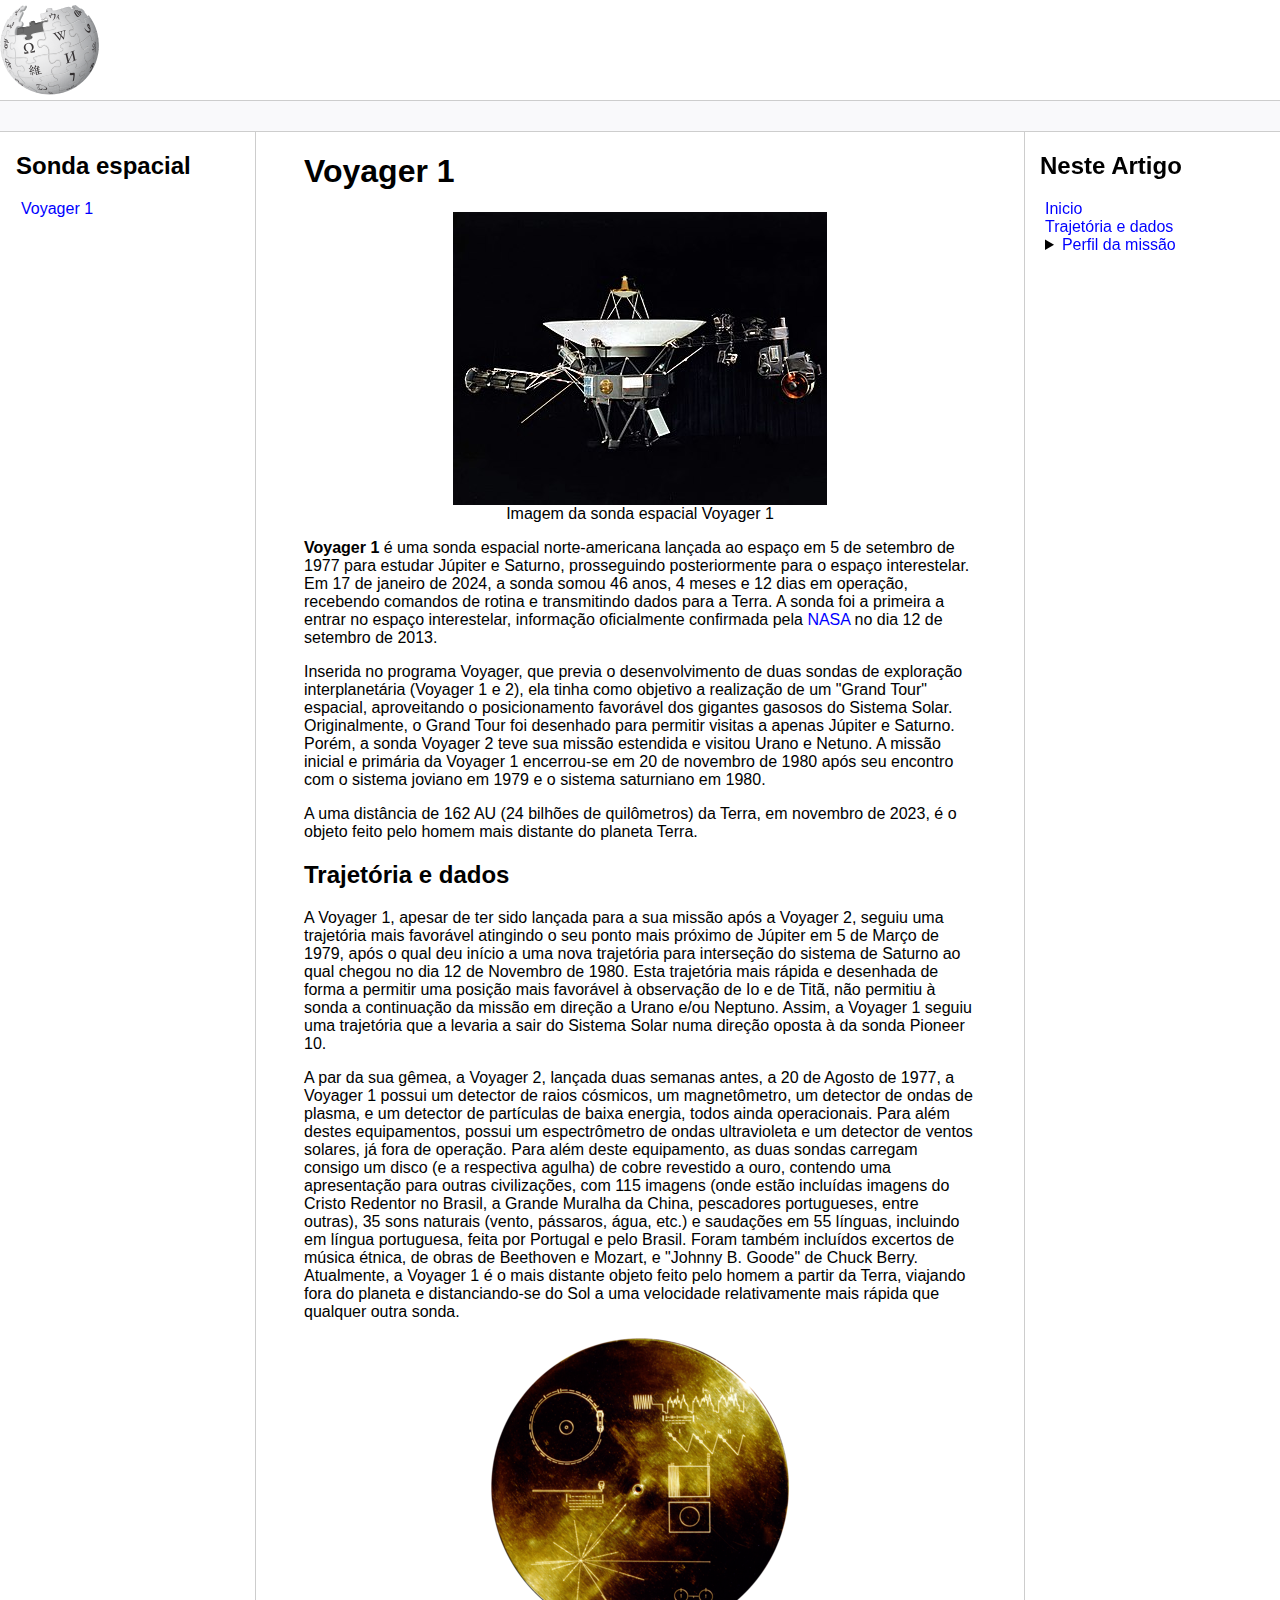
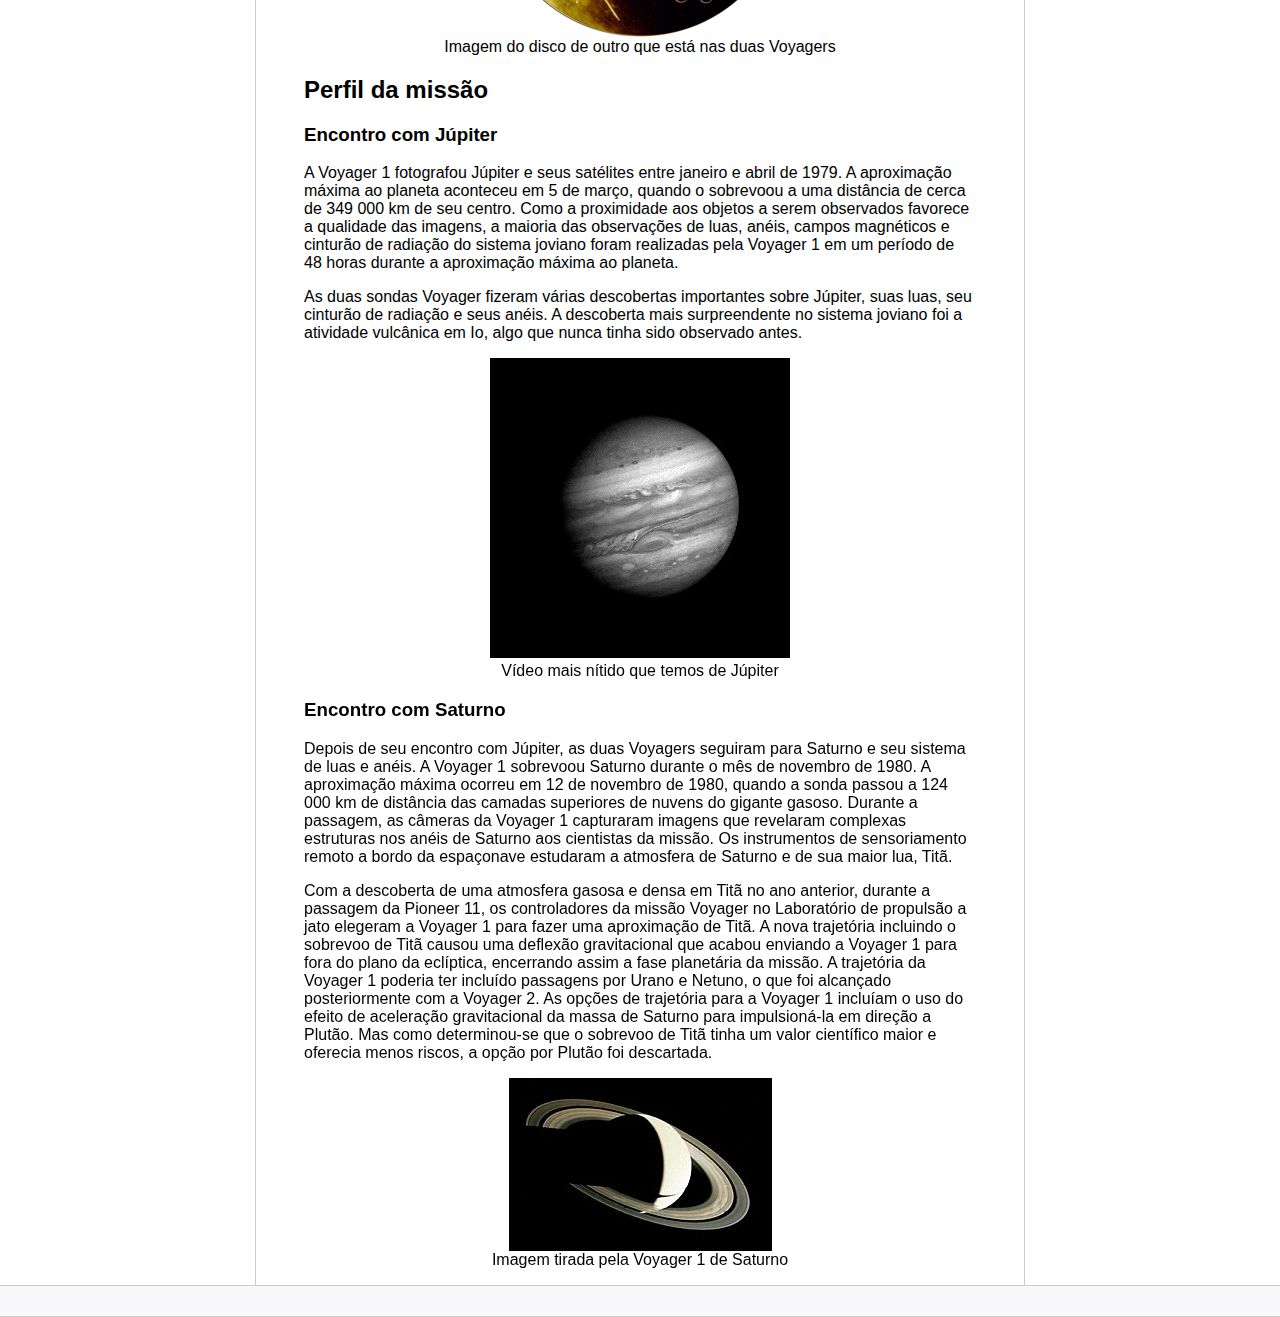
==== commit 24fa250c: "Implementação de novas imagens e Implementação de informações no index.html" ====
--- a/index.html
+++ b/index.html
@@ -1,249 +1,91 @@
-<!DOCTYPE html>
-<html lang="pt-br">
-
-<head>
-    <meta charset="UTF-8">
-    <meta http-equiv="X-UA-Compatible" content="IE=edge">
-    <meta name="viewport" content="width=device-width, initial-scale=1.0">
-    <title>Página Principal</title>
-    <link rel="stylesheet" href="assets/css/style.css">
-</head>
-
-<body>
-
-    <div class="vector-header-conteiner">
-        <header class="vector-header mw-header">
-            <div class="vector-header-start">
-                <a href="https://pt.wikipedia.org/wiki/Wikip%C3%A9dia:P%C3%A1gina_principal" class="mw-logo">
-                    <img class="mw-logo-icon" src="https://pt.wikipedia.org/static/images/icons/wikipedia.png"
-                        width="50" height="50" />
-                    <span class="mw-logo-conteiner">
-                        <img class="mw-logo-wordmark" src="assets/images/wikipedia-wordmark-fr.svg" alt="wikipédia"
-                            style=" width: 7.5em; height:1.125em;">
-                        <img class="mw-logo-tagline"
-                            src="https://pt.wikipedia.org/static/images/mobile/copyright/wikipedia-tagline-pt.svg"
-                            alt="" width="120" height="13" style="width: 7.5em; heigth: 0.8125em;">
-                    </span>
-                </a>
-            </div>
-        </header>
-    </div>
-
-    <div class="bar"></div>
-
-    <div class="content">
-        <div class="sidebar">
-            <h2>Inicio</h2>
-            <ul>
-                <li class="list-item"><a href="#historia">História</a>
-                    <ul>
-                        <li class="list-item"><a href="#fundação">Fundação</a></li>
-                        <li class="list-item"><a href="#seculo">Século XXI</a></li>
-                    </ul>
-                </li>
-                <li class="list-item"><a href="#geografia">Geografia</a>
-                    <ul>
-                        <li class="list-item"><a href="#geologiaehidrografia">Geologia e hidrografia</a></li>
-                        <li class="list-item"><a href="#clima">Clima</a></li>
-                    </ul>
-                </li>
-                <li class="list-item"><a href="#demografia">Demografia</a>
-                    <ul>
-                        <li class="list-item"><a href="#religiao">Religião</a></li>
-                        <li class="list-item"><a href="#criminalidade">Criminalidade</a></li>
-                        <li class="list-item"><a href="#politica">Política</a></li>
-                        <li class="list-item"><a href="#subdivisoes">Subdivisões</a></li>
-                        <li class="list-item"><a href="#economia">Economia</a></li>
-                    </ul>
-                </li>
-                <li class="list-item"><a href="#infraestrutura">Infraestrutura</a>
-                    <ul>
-                        <li class="list-item"><a href="#educacao">Educação</a></li>
-                        <li class="list-item"><a href="#transporte">Transporte</a></li>
-                    </ul>
-                </li>
-                <li class="list-item"><a href="#cultura">Cultura</a>
-                    <ul>
-                        <li class="list-item"><a href="#esportes">Esportes</a></li>
-                        <li class="list-item"><a href="#arquitetura">Arquitetura e urbanismo</a></li>
-                    </ul>
-                </li>
-                <li class="list-item"><a href="#referencia">Referência</a>
-                    <ul>
-                        <li class="list-item"><a href="#bibliografia">Bibliografia</a></li>
-                    </ul>
-                </li>
-            </ul>
-        </div>
-
-        <div class="main">
-            <h2 id="inicio">Boa Vista (Roraima)</h2>
-
-            <p> <b>Boa Vista</b> é um município brasileiro e capital do estado de Roraima, Região Norte do país.
-                Concentrando
-                cerca de dois terços dos habitantes do estado, situa-se na margem direita do rio Branco. Sua população,
-                de acordo com estimativas do Instituto Brasileiro de Geografia e Estatística (IBGE), era de 436 591
-                habitantes em 2021.<sup>[4]</sup>É sede da Região Metropolitana de Boa Vista, além de ser a capital
-                estadual mais
-                setentrional do Brasil e a única localizada totalmente ao norte da linha do Equador e a mais distante de
-                Brasília, capital federal.</p>
-
-            <p> Moderna, a cidade se destaca pelo traçado urbano organizado de forma radial, planejado no período entre
-                1944 e 1946 pelo engenheiro civil Darcy Aleixo Derenusson. O seu projeto foi inspirado por cidades
-                europeias, como Paris, e também em uma das primeiras cidades projetadas do país, Belo Horizonte. As
-                principais avenidas do Centro da cidade convergem para a Praça do Centro Cívico Joaquim Nabuco, onde se
-                concentram as sedes dos poderes executivo, legislativo e judiciário estaduais, além de pontos culturais
-                (teatros e palácios), hotéis, bancos, correios e catedral diocesana. <sup>[7]</sup></p>
-
-            <h3><a id="historia"></a>História</h3>
-
-            <h4><a id="fundação"></a>Fundação</h4>
-            <p>O município de Boa Vista formou o primeiro povoamento caracteristicamente urbano da região do atual
-                estado
-                de Roraima. O Forte São Joaquim (localizado a 32 km da capital), fundado em 1775, deu considerável
-                importância à região.
-            </p>
-            <p>
-                Boa Vista foi fundada no século XIX, em 1830, pelo capitão Inácio Lopes de Magalhães. Originou-se de uma
-                das inúmeras fazendas de gado situadas ao longo dos rios que compõem a bacia do rio Branco pertencente à
-                jurisdição da então vila de "São José da Barra do Rio Negro", atual Manaus.
-            </p>
-            <p>
-                Em 1858 a povoação foi elevada a categoria paroquial com a denominação de freguesia de Nossa Senhora do
-                Carmo do Rio Branco e em 9 de julho de 1890 a freguesia foi elevada à categoria de vila, sede de um novo
-                município denominado Boa Vista do Rio Branco, criado pelo então governador da Província do Amazonas,
-                Augusto Ximeno Villeroy. A área municipal da vila de Boa Vista foi desmembrada do antigo município
-                amazonense de Moura.
-            </p>
-
-            <h4><a id="seculo"></a>Século XXI</h4>
-            <p>
-                Em plena Segunda Guerra Mundial, em 1944, tornou-se a capital do recém-criado Território Federal do Rio
-                Branco e experimentou seu surto de crescimento devido ao garimpo. O então Território Federal do Rio
-                Branco, que em 1962 passou a se chamar Território Federal de Roraima, foi elevado à categoria de Estado,
-                com o mesmo nome de "Roraima" pela Constituição de 1988. Mais tarde o garimpo com máquinas foi proibido
-                (por demasiados danos à natureza), o que prejudicou a economia estadual e municipal.
-            </p>
-            <p>
-                Quando a cidade pertencia ao Amazonas, o território do município ocupava parte da área correspondente ao
-                atual estado de Roraima, sendo a parte sul do Estado integrante do município de Moura da Serra.
-                Posteriormente foi dividida em dois municípios, com o surgimento de Catrimani (que nunca fora
-                instalado). Outros municípios foram sendo emancipados e Boa Vista passou a ocupar seu atual território.
-            </p>
-
-            <h3><a id="geografia"></a>Geografia</h3>
-            <p>
-                Boa Vista situa-se na porção centro-oriental do estado. De acordo com a divisão regional vigente desde
-                2017, instituída pelo IBGE,<sup>[8]</sup> o município pertence às Regiões Geográficas Intermediária e
-                Imediata de Boa Vista.<sup>[9]</sup> Até então, com a vigência das divisões em microrregiões e
-                mesorregiões, fazia parte da microrregião de Boa Vista, que por sua vez estava incluída na mesorregião
-                do Norte de Roraima. <sup>[10]</sup>
-            </p>
-            <p>
-                Com uma área de 5117,9 km² (que corresponde a 2,54% do estado), limita-se com Pacaraima a norte,
-                Normandia a nordeste, Bonfim a leste, Cantá a sudeste, Mucajaí a sudoeste, Alto Alegre a oeste e Amajari
-                a noroeste. São áreas indígenas são 1447,35 Km² do município (o que corresponde a 25,33% do território
-                total).
-            </p>
-
-            <h3><a id="geologiaehidrografia"></a>Geologia e hidrografia</h3>
-            <p>
-                É um município plano em quase sua totalidade, o que favorece seu status de organização. Apenas 10% de suas terras possuem uma pequena inclinação (inclusas as áreas de planície fluvial inundável). Os principais solos encontrados em Boa Vista são: latossolo amarelo; areia quartzosa hidromórfica; litólicos; latossolo vermelho escuro; areia quartzosa; solos hidromórficos cinzentos e latossolo vermelho-amarelo.
-            </p>
-            <p>
-                Os principais rios que compõem sua hidrografia são o Branco, Tacutu, Uraricoera, Amajari e Cauamé (que originou o nome de um bairro). A bacia do rio Branco possui um regime hidrográfico caracterizado por um período de cheia e outro de seca. No primeiro, de março a setembro, áreas situadas próximas à margem costumam ser alagadas. No período de seca as águas baixam, diminuindo a navegabilidade do rio Branco e formando belas praias fluviais, bastante frequentadas pela população.
-            </p>
-
-            <h3><a id="clima"></a>Clima</h3>
-            <table class="wikitable" style="float:left; margin:1em; border-collapse:border; text-align:center; font-size:88%">
-                <tbody>
-                    <tr>
-                        <th colspan="6">
-                            "Maiores acumulados de precipitação em 24 horas"
-                            <br>
-                            "registrados em Boa Vista por meses (INMET)"
-                        </th>
-                    </tr>
-                    <tr>
-                        <th>Mês </th>
-                        <th>Acumulado </th>
-                        <th>Data </th>
-                        <th>Mês </th>
-                        <th>Acumulado </th>
-                        <th>Data </th>
-                    </tr>
-                    <tr>
-                        <td>Janeiro	</td>
-                        <td>68,4 mm </td>
-                        <td>08/01/2006	</td>
-                        <td>Julho </td>
-                        <td>97,1 mm </td>
-                        <td>14/07/1995 </td>
-                    </tr>
-                    <tr>
-                        <td>Fevereiro </td>
-                        <td>52,8 mm </td>
-                        <td>21/02/1999 </td>
-                        <td>Agosto </td>
-                        <td>100,4 mm </td>
-                        <td>31/08/1994 </td>
-                    </tr>
-                    <tr>
-                        <td>Março </td>
-                        <td>115,2 mm </td>
-                        <td>22/03/1979 </td>
-                        <td>Setembro </td>
-                        <td>128,1 mm </td>
-                        <td>26/09/1999 </td>
-                    </tr>
-                    <tr>
-                        <td>Abril </td>
-                        <td>149,3 mm </td>
-                        <td>29/04/2005 </td>
-                        <td>Outubro </td>
-                        <td>96,8 mm </td>
-                        <td>11/10/1994 </td>
-                    </tr>
-                    <tr>
-                        <td>Maio </td>
-                        <td>127,2 mm </td>
-                        <td>13/05/2010 </td>
-                        <td>Novembro </td>
-                        <td>146 mm </td>
-                        <td>28/11/2013 </td>
-                    </tr>
-                    <tr>
-                        <td>Junho </td>
-                        <td>122,5 mm </td>
-                        <td>20/06/1996 </td>
-                        <td>Dezembro </td>
-                        <td>149,4 mm </td>
-                        <td>21/12/1998 </td>
-                    </tr>
-                    <tr>
-                        <td colspan="6" style="font-size: 85%">
-                            <b>Período</b>
-                        ": 1972-presente"
-                        </td>
-                    </tr>
-                </tbody>
-            </table>
-            <br>
-            <a href="#inicio"> Inicio</a>
-
-        </div>
-
-        <div class="anchors">
-            <h2>Neste Artigo</h2>
-            <ul>
-                <li><a href="#">Âncoras</a></li>
-            </ul>
-        </div>
-    </div>
-
-    <div class="footer">
-
-    </div>
-</body>
-
+<!DOCTYPE html>
+<html lang="pt-br">
+<head>
+    <meta charset="UTF-8">
+    <meta http-equiv="X-UA-Compatible" content="IE=edge">
+    <meta name="viewport" content="width=device-width, initial-scale=1.0">
+    <link rel="shortcut icon" href="assets/images/wikipedia.png" type="image/x-icon">
+    <title>Wikipédia</title>
+    <link rel="stylesheet" href="assets/css/style.css">
+</head>
+<body>
+
+    <header>   
+        <div class="logo">
+            <img src="assets/images/wikipedia.png" alt="Logo do site" width="100"/>
+        </div>
+    </header>
+
+    <div class="bar"></div>
+
+    <div class="content">
+        <aside class="sidebar">
+            <h2>Sonda espacial</h2>
+            <ul>
+                <li><a href="https://pt.wikipedia.org/wiki/Voyager_1" target="_blank">Voyager 1</a></li>
+            </ul>
+        </aside>
+
+        <main>
+            <h1 id="inicio">Voyager 1</h1>
+            <figure>
+                <img src="assets/images/imagem-da-voyager1.jpg" alt="Imagem da sonda espacial Voyager 1">
+                <figcaption>Imagem da sonda espacial Voyager 1</figcaption>
+            </figure>
+            <p><strong>Voyager 1</strong> é uma sonda espacial norte-americana lançada ao espaço em 5 de setembro de 1977 para estudar Júpiter e Saturno, prosseguindo posteriormente para o espaço interestelar. Em 17 de janeiro de 2024, a sonda somou 46 anos, 4 meses e 12 dias em operação, recebendo comandos de rotina e transmitindo dados para a Terra. A sonda foi a primeira a entrar no espaço interestelar, informação oficialmente confirmada pela <a href="https://pt.wikipedia.org/wiki/NASA" target="_blank">NASA</a> no dia 12 de setembro de 2013.</p>     
+            
+            <p>Inserida no programa Voyager, que previa o desenvolvimento de duas sondas de exploração interplanetária (Voyager 1 e 2), ela tinha como objetivo a realização de um "Grand Tour" espacial, aproveitando o posicionamento favorável dos gigantes gasosos do Sistema Solar. Originalmente, o Grand Tour foi desenhado para permitir visitas a apenas Júpiter e Saturno. Porém, a sonda Voyager 2 teve sua missão estendida e visitou Urano e Netuno. A missão inicial e primária da Voyager 1 encerrou-se em 20 de novembro de 1980 após seu encontro com o sistema joviano em 1979 e o sistema saturniano em 1980.</p>
+
+            <p>A uma distância de 162 AU (24 bilhões de quilômetros) da Terra, em novembro de 2023, é o objeto feito pelo homem mais distante do planeta Terra.</p>
+
+            <h2 id="trajetoria-dados">Trajetória e dados</h2>
+            <p>A Voyager 1, apesar de ter sido lançada para a sua missão após a Voyager 2, seguiu uma trajetória mais favorável atingindo o seu ponto mais próximo de Júpiter em 5 de Março de 1979, após o qual deu início a uma nova trajetória para interseção do sistema de Saturno ao qual chegou no dia 12 de Novembro de 1980. Esta trajetória mais rápida e desenhada de forma a permitir uma posição mais favorável à observação de Io e de Titã, não permitiu à sonda a continuação da missão em direção a Urano e/ou Neptuno. Assim, a Voyager 1 seguiu uma trajetória que a levaria a sair do Sistema Solar numa direção oposta à da sonda Pioneer 10.</p>
+
+            <p>A par da sua gêmea, a Voyager 2, lançada duas semanas antes, a 20 de Agosto de 1977, a Voyager 1 possui um detector de raios cósmicos, um magnetômetro, um detector de ondas de plasma, e um detector de partículas de baixa energia, todos ainda operacionais. Para além destes equipamentos, possui um espectrômetro de ondas ultravioleta e um detector de ventos solares, já fora de operação. Para além deste equipamento, as duas sondas carregam consigo um disco (e a respectiva agulha) de cobre revestido a ouro, contendo uma apresentação para outras civilizações, com 115 imagens (onde estão incluídas imagens do Cristo Redentor no Brasil, a Grande Muralha da China, pescadores portugueses, entre outras), 35 sons naturais (vento, pássaros, água, etc.) e saudações em 55 línguas, incluindo em língua portuguesa, feita por Portugal e pelo Brasil. Foram também incluídos excertos de música étnica, de obras de Beethoven e Mozart, e "Johnny B. Goode" de Chuck Berry. Atualmente, a Voyager 1 é o mais distante objeto feito pelo homem a partir da Terra, viajando fora do planeta e distanciando-se do Sol a uma velocidade relativamente mais rápida que qualquer outra sonda.</p>
+            <figure>
+                <img src="assets/images/300px-Voyager_Golden_Record_fx.png" alt="Imagem do disco de outro que está nas duas Voyagers">
+                <figcaption>Imagem do disco de outro que está nas duas Voyagers</figcaption>
+            </figure>
+            
+            <h2 id="perfil-missao">Perfil da missão</h2>
+
+            <h3 id="encontro-jupiter">Encontro com Júpiter</h3>
+            <p>A Voyager 1 fotografou Júpiter e seus satélites entre janeiro e abril de 1979. A aproximação máxima ao planeta aconteceu em 5 de março, quando o sobrevoou a uma distância de cerca de 349 000 km de seu centro. Como a proximidade aos objetos a serem observados favorece a qualidade das imagens, a maioria das observações de luas, anéis, campos magnéticos e cinturão de radiação do sistema joviano foram realizadas pela Voyager 1 em um período de 48 horas durante a aproximação máxima ao planeta.</p>
+
+            <p>As duas sondas Voyager fizeram várias descobertas importantes sobre Júpiter, suas luas, seu cinturão de radiação e seus anéis. A descoberta mais surpreendente no sistema joviano foi a atividade vulcânica em Io, algo que nunca tinha sido observado antes.</p>
+            <figure>
+                <video src="assets/images/Jupiter_from_Voyager_1_PIA02855_thumbnail_300px_max_quality.ogv.360p.webm" autoplay loop muted></video>
+                <Figcaption>Vídeo mais nítido que temos de Júpiter</Figcaption>
+            </figure>
+
+            <h3 id="encontro-saturno">Encontro com Saturno</h3>
+            <p>Depois de seu encontro com Júpiter, as duas Voyagers seguiram para Saturno e seu sistema de luas e anéis. A Voyager 1 sobrevoou Saturno durante o mês de novembro de 1980. A aproximação máxima ocorreu em 12 de novembro de 1980, quando a sonda passou a 124 000 km de distância das camadas superiores de nuvens do gigante gasoso. Durante a passagem, as câmeras da Voyager 1 capturaram imagens que revelaram complexas estruturas nos anéis de Saturno aos cientistas da missão. Os instrumentos de sensoriamento remoto a bordo da espaçonave estudaram a atmosfera de Saturno e de sua maior lua, Titã.</p>
+
+            <p>Com a descoberta de uma atmosfera gasosa e densa em Titã no ano anterior, durante a passagem da Pioneer 11, os controladores da missão Voyager no Laboratório de propulsão a jato elegeram a Voyager 1 para fazer uma aproximação de Titã. A nova trajetória incluindo o sobrevoo de Titã causou uma deflexão gravitacional que acabou enviando a Voyager 1 para fora do plano da eclíptica, encerrando assim a fase planetária da missão. A trajetória da Voyager 1 poderia ter incluído passagens por Urano e Netuno, o que foi alcançado posteriormente com a Voyager 2. As opções de trajetória para a Voyager 1 incluíam o uso do efeito de aceleração gravitacional da massa de Saturno para impulsioná-la em direção a Plutão. Mas como determinou-se que o sobrevoo de Titã tinha um valor científico maior e oferecia menos riscos, a opção por Plutão foi descartada.</p>
+            <figure>
+                <img src="assets/images/Crescent_Saturn_as_seen_from_Voyager_1.jpg" alt="Imagem tirada pela Voyager 1 de Saturno">
+                <figcaption>Imagem tirada pela Voyager 1 de Saturno</figcaption>
+            </figure>
+            
+        </main>
+        <aside class="anchors">
+            <h2>Neste Artigo</h2>
+            <ul role="navigation">
+                <li><a href="#inicio">Inicio</a></li>
+                <li><a href="#trajetoria-dados">Trajetória e dados</a></li>
+                <details>
+                    <summary><a href="#perfil-missao">Perfil da missão</a></summary>
+                    <ul>
+                        <li><a href="#encontro-jupiter">Encontro com Júpiter</a></li>
+                        <li><a href="#encontro-saturno">Encontro com Saturno</a></li>
+                    </ul>
+                </details>
+            </ul>
+        </aside>
+    </div>
+
+    <footer>
+        <div class="bar"></div>
+    </footer>
+</body>
 </html>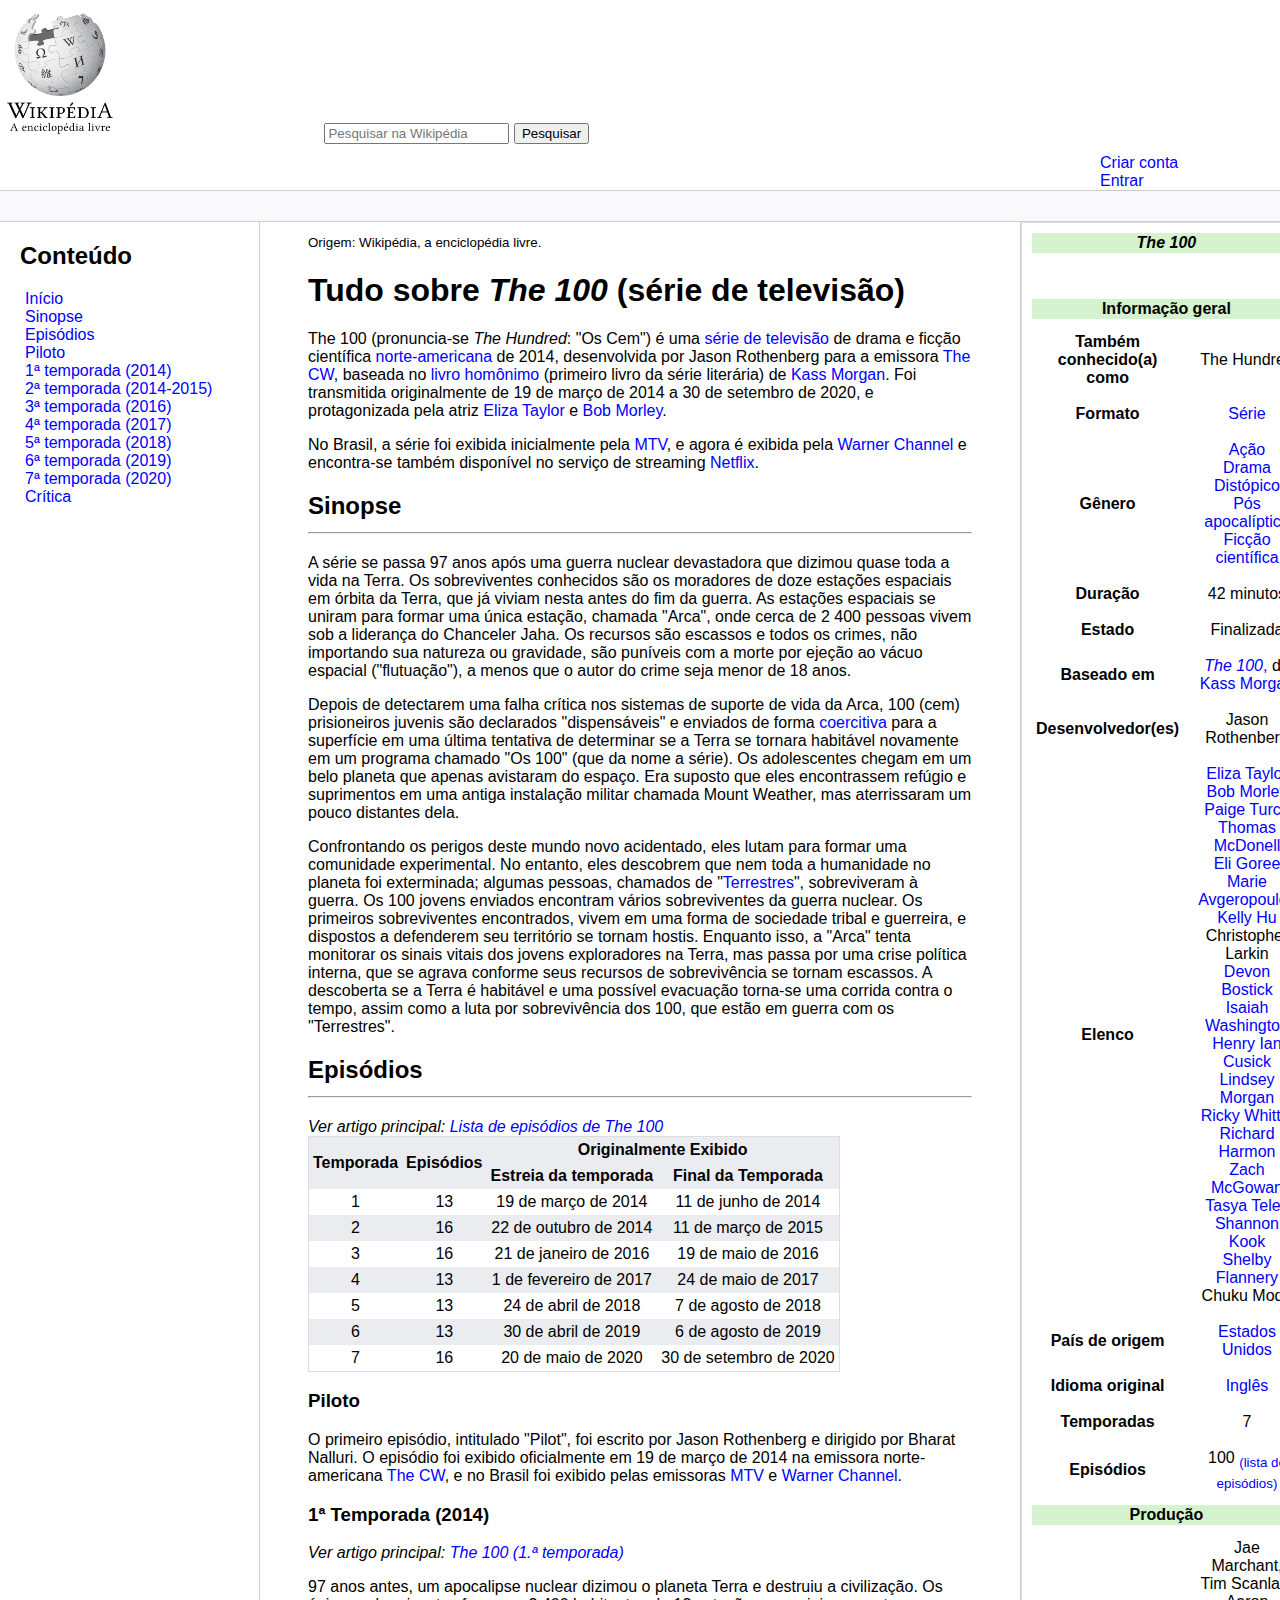
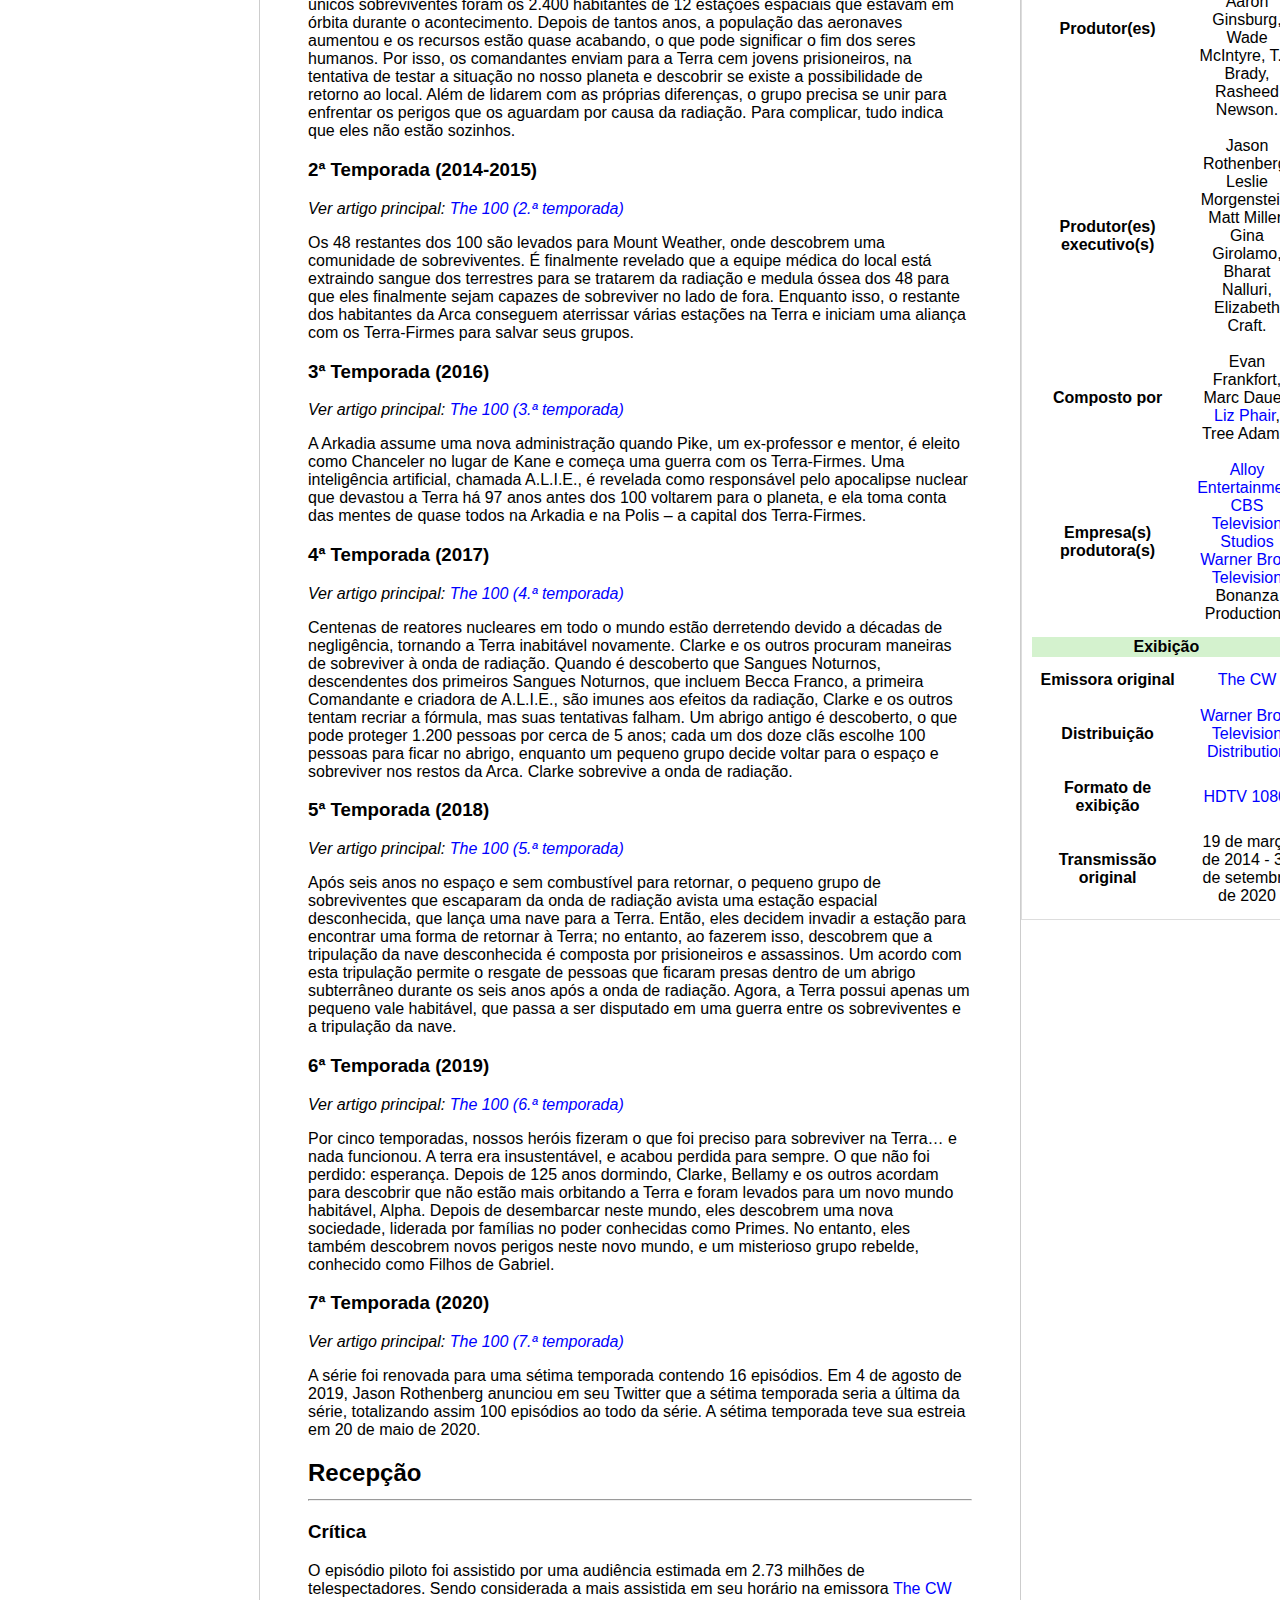
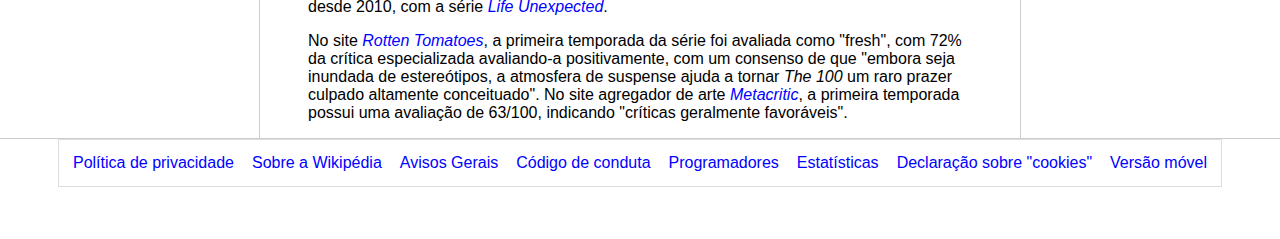
==== commit bb3192c1: "Merge 97da96257ea5f8f1cb5d2b5dd12a71c41c851ddb into dfa8811a07aeeaa212ccf97eaedcccffc8e5b816" ====
--- a/index.html
+++ b/index.html
@@ -1,91 +1,501 @@
 <!DOCTYPE html>
 <html lang="pt-br">
+
 <head>
     <meta charset="UTF-8">
     <meta http-equiv="X-UA-Compatible" content="IE=edge">
     <meta name="viewport" content="width=device-width, initial-scale=1.0">
-    <link rel="shortcut icon" href="assets/images/wikipedia.png" type="image/x-icon">
-    <title>Wikipédia</title>
+    <title>The 100 (série de televisão)</title>
     <link rel="stylesheet" href="assets/css/style.css">
+    <link rel="icon" href="/Wikipedia-HTML-DIO/assets/images/wikipedia.png" type="image/png">
 </head>
+
 <body>
 
-    <header>   
+    <div>
         <div class="logo">
-            <img src="assets/images/wikipedia.png" alt="Logo do site" width="100"/>
+            <img src="assets/images/Wikipedia-logo-v2-pt.svg.png" width="120" />
+            <input type="search" placeholder="Pesquisar na Wikipédia">
+            <button>Pesquisar</button>
         </div>
-    </header>
-
-    <div class="bar"></div>
+        <div class="conta">
+            <a target="_blank" href="https://pt.wikipedia.org/w/index.php?title=Especial:Criar_conta&returnto=The+100+%28série+de+televisão%29">Criar conta</a>
+            <a target="_blank" href="https://pt.wikipedia.org/w/index.php?title=Especial:Entrar&returnto=The+100+%28s%C3%A9rie+de+televis%C3%A3o%29">Entrar</a>
+        </div>
+    </div>
+
+    <div class="bar"> </div>
 
     <div class="content">
-        <aside class="sidebar">
-            <h2>Sonda espacial</h2>
+        <div class="sidebar">
+            <h2>Conteúdo</h2>
             <ul>
-                <li><a href="https://pt.wikipedia.org/wiki/Voyager_1" target="_blank">Voyager 1</a></li>
+                <li><a href="#inicio">Início</a></li>
+                <li><a href="#sinopse">Sinopse</a></li>
+                <li><a href="#episodios">Episódios</a></li>
+                <li><a href="#piloto">Piloto</a></li>
+                <li><a href="#temp1">1ª temporada (2014)</a></li>
+                <li><a href="#temp2">2ª temporada (2014-2015)</a></li>
+                <li><a href="#temp3">3ª temporada (2016)</a></li>
+                <li><a href="#temp4">4ª temporada (2017)</a></li>
+                <li><a href="#temp5">5ª temporada (2018)</a></li>
+                <li><a href="#temp6">6ª temporada (2019)</a></li>
+                <li><a href="#temp7">7ª temporada (2020)</a></li>
+                <li><a href="#critica">Crítica</a></li>
             </ul>
-        </aside>
-
-        <main>
-            <h1 id="inicio">Voyager 1</h1>
-            <figure>
-                <img src="assets/images/imagem-da-voyager1.jpg" alt="Imagem da sonda espacial Voyager 1">
-                <figcaption>Imagem da sonda espacial Voyager 1</figcaption>
-            </figure>
-            <p><strong>Voyager 1</strong> é uma sonda espacial norte-americana lançada ao espaço em 5 de setembro de 1977 para estudar Júpiter e Saturno, prosseguindo posteriormente para o espaço interestelar. Em 17 de janeiro de 2024, a sonda somou 46 anos, 4 meses e 12 dias em operação, recebendo comandos de rotina e transmitindo dados para a Terra. A sonda foi a primeira a entrar no espaço interestelar, informação oficialmente confirmada pela <a href="https://pt.wikipedia.org/wiki/NASA" target="_blank">NASA</a> no dia 12 de setembro de 2013.</p>     
-            
-            <p>Inserida no programa Voyager, que previa o desenvolvimento de duas sondas de exploração interplanetária (Voyager 1 e 2), ela tinha como objetivo a realização de um "Grand Tour" espacial, aproveitando o posicionamento favorável dos gigantes gasosos do Sistema Solar. Originalmente, o Grand Tour foi desenhado para permitir visitas a apenas Júpiter e Saturno. Porém, a sonda Voyager 2 teve sua missão estendida e visitou Urano e Netuno. A missão inicial e primária da Voyager 1 encerrou-se em 20 de novembro de 1980 após seu encontro com o sistema joviano em 1979 e o sistema saturniano em 1980.</p>
-
-            <p>A uma distância de 162 AU (24 bilhões de quilômetros) da Terra, em novembro de 2023, é o objeto feito pelo homem mais distante do planeta Terra.</p>
-
-            <h2 id="trajetoria-dados">Trajetória e dados</h2>
-            <p>A Voyager 1, apesar de ter sido lançada para a sua missão após a Voyager 2, seguiu uma trajetória mais favorável atingindo o seu ponto mais próximo de Júpiter em 5 de Março de 1979, após o qual deu início a uma nova trajetória para interseção do sistema de Saturno ao qual chegou no dia 12 de Novembro de 1980. Esta trajetória mais rápida e desenhada de forma a permitir uma posição mais favorável à observação de Io e de Titã, não permitiu à sonda a continuação da missão em direção a Urano e/ou Neptuno. Assim, a Voyager 1 seguiu uma trajetória que a levaria a sair do Sistema Solar numa direção oposta à da sonda Pioneer 10.</p>
-
-            <p>A par da sua gêmea, a Voyager 2, lançada duas semanas antes, a 20 de Agosto de 1977, a Voyager 1 possui um detector de raios cósmicos, um magnetômetro, um detector de ondas de plasma, e um detector de partículas de baixa energia, todos ainda operacionais. Para além destes equipamentos, possui um espectrômetro de ondas ultravioleta e um detector de ventos solares, já fora de operação. Para além deste equipamento, as duas sondas carregam consigo um disco (e a respectiva agulha) de cobre revestido a ouro, contendo uma apresentação para outras civilizações, com 115 imagens (onde estão incluídas imagens do Cristo Redentor no Brasil, a Grande Muralha da China, pescadores portugueses, entre outras), 35 sons naturais (vento, pássaros, água, etc.) e saudações em 55 línguas, incluindo em língua portuguesa, feita por Portugal e pelo Brasil. Foram também incluídos excertos de música étnica, de obras de Beethoven e Mozart, e "Johnny B. Goode" de Chuck Berry. Atualmente, a Voyager 1 é o mais distante objeto feito pelo homem a partir da Terra, viajando fora do planeta e distanciando-se do Sol a uma velocidade relativamente mais rápida que qualquer outra sonda.</p>
-            <figure>
-                <img src="assets/images/300px-Voyager_Golden_Record_fx.png" alt="Imagem do disco de outro que está nas duas Voyagers">
-                <figcaption>Imagem do disco de outro que está nas duas Voyagers</figcaption>
-            </figure>
-            
-            <h2 id="perfil-missao">Perfil da missão</h2>
-
-            <h3 id="encontro-jupiter">Encontro com Júpiter</h3>
-            <p>A Voyager 1 fotografou Júpiter e seus satélites entre janeiro e abril de 1979. A aproximação máxima ao planeta aconteceu em 5 de março, quando o sobrevoou a uma distância de cerca de 349 000 km de seu centro. Como a proximidade aos objetos a serem observados favorece a qualidade das imagens, a maioria das observações de luas, anéis, campos magnéticos e cinturão de radiação do sistema joviano foram realizadas pela Voyager 1 em um período de 48 horas durante a aproximação máxima ao planeta.</p>
-
-            <p>As duas sondas Voyager fizeram várias descobertas importantes sobre Júpiter, suas luas, seu cinturão de radiação e seus anéis. A descoberta mais surpreendente no sistema joviano foi a atividade vulcânica em Io, algo que nunca tinha sido observado antes.</p>
-            <figure>
-                <video src="assets/images/Jupiter_from_Voyager_1_PIA02855_thumbnail_300px_max_quality.ogv.360p.webm" autoplay loop muted></video>
-                <Figcaption>Vídeo mais nítido que temos de Júpiter</Figcaption>
-            </figure>
-
-            <h3 id="encontro-saturno">Encontro com Saturno</h3>
-            <p>Depois de seu encontro com Júpiter, as duas Voyagers seguiram para Saturno e seu sistema de luas e anéis. A Voyager 1 sobrevoou Saturno durante o mês de novembro de 1980. A aproximação máxima ocorreu em 12 de novembro de 1980, quando a sonda passou a 124 000 km de distância das camadas superiores de nuvens do gigante gasoso. Durante a passagem, as câmeras da Voyager 1 capturaram imagens que revelaram complexas estruturas nos anéis de Saturno aos cientistas da missão. Os instrumentos de sensoriamento remoto a bordo da espaçonave estudaram a atmosfera de Saturno e de sua maior lua, Titã.</p>
-
-            <p>Com a descoberta de uma atmosfera gasosa e densa em Titã no ano anterior, durante a passagem da Pioneer 11, os controladores da missão Voyager no Laboratório de propulsão a jato elegeram a Voyager 1 para fazer uma aproximação de Titã. A nova trajetória incluindo o sobrevoo de Titã causou uma deflexão gravitacional que acabou enviando a Voyager 1 para fora do plano da eclíptica, encerrando assim a fase planetária da missão. A trajetória da Voyager 1 poderia ter incluído passagens por Urano e Netuno, o que foi alcançado posteriormente com a Voyager 2. As opções de trajetória para a Voyager 1 incluíam o uso do efeito de aceleração gravitacional da massa de Saturno para impulsioná-la em direção a Plutão. Mas como determinou-se que o sobrevoo de Titã tinha um valor científico maior e oferecia menos riscos, a opção por Plutão foi descartada.</p>
-            <figure>
-                <img src="assets/images/Crescent_Saturn_as_seen_from_Voyager_1.jpg" alt="Imagem tirada pela Voyager 1 de Saturno">
-                <figcaption>Imagem tirada pela Voyager 1 de Saturno</figcaption>
-            </figure>
-            
-        </main>
-        <aside class="anchors">
-            <h2>Neste Artigo</h2>
-            <ul role="navigation">
-                <li><a href="#inicio">Inicio</a></li>
-                <li><a href="#trajetoria-dados">Trajetória e dados</a></li>
-                <details>
-                    <summary><a href="#perfil-missao">Perfil da missão</a></summary>
-                    <ul>
-                        <li><a href="#encontro-jupiter">Encontro com Júpiter</a></li>
-                        <li><a href="#encontro-saturno">Encontro com Saturno</a></li>
-                    </ul>
-                </details>
-            </ul>
-        </aside>
+        </div>
+
+        <div class="main">
+            <section>
+                <sub><p>Origem: Wikipédia, a enciclopédia livre.
+                </p></sub>
+                <h1 id="inicio">Tudo sobre <i>The 100</i> (série de televisão)</h1>
+                <p>The 100 (pronuncia-se <i>The Hundred</i>: "Os Cem") é uma <a target="_blank"
+                        href="https://pt.wikipedia.org/wiki/Série_de_televisão">série de televisão</a> de drama e ficção
+                    científica <a target="_blank"
+                        href="https://pt.wikipedia.org/wiki/Povo_dos_Estados_Unidos">norte-americana</a> de 2014,
+                    desenvolvida por Jason Rothenberg para a emissora <a target="_blank"
+                        href="https://pt.wikipedia.org/wiki/The_CW"> The CW</a>, baseada no <a target="_blank"
+                        href="https://pt.wikipedia.org/wiki/The_100_(livros)">livro homônimo</a> (primeiro livro da
+                    série literária) de <a target="_blank" href="https://pt.wikipedia.org/wiki/Kass_Morgan">Kass
+                        Morgan</a>. Foi transmitida originalmente de 19 de março de 2014 a 30 de setembro de 2020, e
+                    protagonizada pela atriz <a target="_blank" href="https://pt.wikipedia.org/wiki/Eliza_Taylor">Eliza
+                        Taylor</a> e <a target="_blank" href="https://pt.wikipedia.org/wiki/Bob_Morley"> Bob Morley</a>.
+                </p>
+                <p>No Brasil, a série foi exibida inicialmente pela <a target="_blank"
+                        href="https://pt.wikipedia.org/wiki/MTV_(Brasil)">MTV</a>, e agora é exibida pela <a
+                        target="_blank" href="https://pt.wikipedia.org/wiki/Warner_Chann">Warner Channel</a> e
+                    encontra-se também disponível no serviço de streaming <a target="_blank"
+                        href="https://pt.wikipedia.org/wiki/Netflix">Netflix</a>.
+                </p>
+            </section>
+
+            <section>
+                <h2 id="sinopse">Sinopse
+                    <hr>
+                </h2>
+                <p>A série se passa 97 anos após uma guerra nuclear devastadora que dizimou quase toda a vida na Terra.
+                    Os sobreviventes conhecidos são os moradores de doze estações espaciais em órbita da Terra, que já
+                    viviam nesta antes do fim da guerra. As estações espaciais se uniram para formar uma única estação,
+                    chamada "Arca", onde cerca de 2 400 pessoas vivem sob a liderança do Chanceler Jaha. Os recursos são
+                    escassos e todos os crimes, não importando sua natureza ou gravidade, são puníveis com a morte por
+                    ejeção ao vácuo espacial ("flutuação"), a menos que o autor do crime seja menor de 18 anos.</p>
+                <p>Depois de detectarem uma falha crítica nos sistemas de suporte de vida da Arca, 100 (cem)
+                    prisioneiros juvenis são declarados "dispensáveis" e enviados de forma <a target="_blank"
+                        href="https://pt.wikipedia.org/wiki/Coerção">coercitiva</a> para a superfície em uma última
+                    tentativa de determinar se a Terra se tornara habitável novamente em um programa chamado "Os 100"
+                    (que da nome a série). Os adolescentes chegam em um belo planeta que apenas avistaram do espaço. Era
+                    suposto que eles encontrassem refúgio e suprimentos em uma antiga instalação militar chamada Mount
+                    Weather, mas aterrissaram um pouco distantes dela.
+                </p>
+                <p>Confrontando os perigos deste mundo novo acidentado, eles lutam para formar uma comunidade
+                    experimental. No entanto, eles descobrem que nem toda a humanidade no planeta foi exterminada;
+                    algumas pessoas, chamados de "<a target="_blank"
+                        href="https://pt.wikipedia.org/wiki/Ecossistema_terrestre">Terrestres</a>", sobreviveram à
+                    guerra. Os 100 jovens enviados encontram vários sobreviventes da guerra nuclear. Os primeiros
+                    sobreviventes encontrados, vivem em uma forma de sociedade tribal e guerreira, e dispostos a
+                    defenderem seu território se tornam hostis. Enquanto isso, a "Arca" tenta monitorar os sinais vitais
+                    dos jovens exploradores na Terra, mas passa por uma crise política interna, que se agrava conforme
+                    seus recursos de sobrevivência se tornam escassos. A descoberta se a Terra é habitável e uma
+                    possível evacuação torna-se uma corrida contra o tempo, assim como a luta por sobrevivência dos 100,
+                    que estão em guerra com os "Terrestres".
+                </p>
+            </section>
+
+            <section>
+                <h2 id="episodios">Episódios
+                    <hr>
+                </h2>
+                <i>Ver artigo principal: <a target="_blank"
+                        href="https://pt.wikipedia.org/wiki/Lista_de_episódios_de_The_100">Lista de
+                        episódios de The 100</a></i>
+                <table class="series-table">
+                    <thead>
+                        <tr>
+                            <th rowspan="2">Temporada</th>
+                            <th rowspan="2">Episódios</th>
+                            <th colspan="2">Originalmente Exibido</th>
+                        </tr>
+                        <tr>
+                            <th>Estreia da temporada</th>
+                            <th>Final da Temporada</th>
+                        </tr>
+                    </thead>
+                    <tbody>
+                        <tr>
+                            <td>1</td>
+                            <td>13</td>
+                            <td>19 de março de 2014</td>
+                            <td>11 de junho de 2014</td>
+                        </tr>
+                        <tr>
+                            <td>2</td>
+                            <td>16</td>
+                            <td>22 de outubro de 2014</td>
+                            <td>11 de março de 2015</td>
+                        </tr>
+                        <tr>
+                            <td>3</td>
+                            <td>16</td>
+                            <td>21 de janeiro de 2016</td>
+                            <td>19 de maio de 2016</td>
+                        </tr>
+                        <tr>
+                            <td>4</td>
+                            <td>13</td>
+                            <td>1 de fevereiro de 2017</td>
+                            <td>24 de maio de 2017</td>
+                        </tr>
+                        <tr>
+                            <td>5</td>
+                            <td>13</td>
+                            <td>24 de abril de 2018</td>
+                            <td>7 de agosto de 2018</td>
+                        </tr>
+                        <tr>
+                            <td>6</td>
+                            <td>13</td>
+                            <td>30 de abril de 2019</td>
+                            <td>6 de agosto de 2019</td>
+                        </tr>
+                    </tbody>
+                    <tr>
+                        <td>7</td>
+                        <td>16</td>
+                        <td>20 de maio de 2020</td>
+                        <td>30 de setembro de 2020</td>
+                    </tr>
+                </table>
+            </section>
+            <section>
+                <h3 id="piloto">Piloto</h3>
+                <p>O primeiro episódio, intitulado "Pilot", foi escrito por Jason Rothenberg e dirigido por Bharat
+                    Nalluri. O episódio foi exibido oficialmente em 19 de março de 2014 na emissora norte-americana <a
+                        target="_blank" href="https://pt.wikipedia.org/wiki/The_CW"> The CW</a>, e no Brasil foi exibido
+                    pelas emissoras <a target="_blank" href="https://pt.wikipedia.org/wiki/MTV_(Brasil)">MTV</a> e <a
+                        target="_blank" href="https://pt.wikipedia.org/wiki/Warner_Chann">Warner Channel</a>.
+                </p>
+                <h3 id="temp1">1ª Temporada (2014)</h3>
+                <i>Ver artigo principal: <a target="_blank"
+                        href="https://pt.wikipedia.org/wiki/The_100_(1.ª_temporada)">The 100 (1.ª temporada)</a></i>
+                <p>97 anos antes, um apocalipse nuclear dizimou o planeta Terra e destruiu a civilização. Os únicos
+                    sobreviventes foram os 2.400 habitantes de 12 estações espaciais que estavam em órbita durante o
+                    acontecimento. Depois de tantos anos, a população das aeronaves aumentou e os recursos estão quase
+                    acabando, o que pode significar o fim dos seres humanos. Por isso, os comandantes enviam para a
+                    Terra cem jovens prisioneiros, na tentativa de testar a situação no nosso planeta e descobrir se
+                    existe a possibilidade de retorno ao local. Além de lidarem com as próprias diferenças, o grupo
+                    precisa se unir para enfrentar os perigos que os aguardam por causa da radiação. Para complicar,
+                    tudo indica que eles não estão sozinhos.
+                </p>
+                <h3 id="temp2">2ª Temporada (2014-2015)</h3>
+                <i>Ver artigo principal: <a target="_blank"
+                        href="https://pt.wikipedia.org/wiki/The_100_(2.ª_temporada)">The 100 (2.ª temporada)</a></i>
+                <p>Os 48 restantes dos 100 são levados para Mount Weather, onde descobrem uma comunidade de
+                    sobreviventes. É finalmente revelado que a equipe médica do local está extraindo sangue dos
+                    terrestres para se tratarem da radiação e medula óssea dos 48 para que eles finalmente sejam capazes
+                    de sobreviver no lado de fora. Enquanto isso, o restante dos habitantes da Arca conseguem aterrissar
+                    várias estações na Terra e iniciam uma aliança com os Terra-Firmes para salvar seus grupos.
+                </p>
+                <h3 id="temp3">3ª Temporada (2016)</h3>
+                <i>Ver artigo principal: <a target="_blank"
+                        href="https://pt.wikipedia.org/wiki/The_100_(3.ª_temporada)">The 100 (3.ª temporada)</a></i>
+                <p>A Arkadia assume uma nova administração quando Pike, um ex-professor e mentor, é eleito como
+                    Chanceler no lugar de Kane e começa uma guerra com os Terra-Firmes. Uma inteligência artificial,
+                    chamada A.L.I.E., é revelada como responsável pelo apocalipse nuclear que devastou a Terra há 97
+                    anos antes dos 100 voltarem para o planeta, e ela toma conta das mentes de quase todos na Arkadia e
+                    na Polis – a capital dos Terra-Firmes.
+                </p>
+                <h3 id="temp4">4ª Temporada (2017)</h3>
+                <i>Ver artigo principal: <a target="_blank"
+                        href="https://pt.wikipedia.org/wiki/The_100_(4.ª_temporada)">The 100 (4.ª temporada)</a></i>
+                <p>
+                    Centenas de reatores nucleares em todo o mundo estão derretendo devido a décadas de negligência,
+                    tornando a Terra inabitável novamente. Clarke e os outros procuram maneiras de sobreviver à onda de
+                    radiação. Quando é descoberto que Sangues Noturnos, descendentes dos primeiros Sangues Noturnos, que
+                    incluem Becca Franco, a primeira Comandante e criadora de A.L.I.E., são imunes aos efeitos da
+                    radiação, Clarke e os outros tentam recriar a fórmula, mas suas tentativas falham. Um abrigo antigo
+                    é descoberto, o que pode proteger 1.200 pessoas por cerca de 5 anos; cada um dos doze clãs escolhe
+                    100 pessoas para ficar no abrigo, enquanto um pequeno grupo decide voltar para o espaço e sobreviver
+                    nos restos da Arca. Clarke sobrevive a onda de radiação.
+                </p>
+                <h3 id="temp5">5ª Temporada (2018)</h3>
+                <i>Ver artigo principal: <a target="_blank"
+                        href="https://pt.wikipedia.org/wiki/The_100_(5.ª_temporada)">The 100 (5.ª temporada)</a></i>
+                <p>Após seis anos no espaço e sem combustível para retornar, o pequeno grupo de sobreviventes que
+                    escaparam da onda de radiação avista uma estação espacial desconhecida, que lança uma nave para a
+                    Terra. Então, eles decidem invadir a estação para encontrar uma forma de retornar à Terra; no
+                    entanto, ao fazerem isso, descobrem que a tripulação da nave desconhecida é composta por
+                    prisioneiros e assassinos. Um acordo com esta tripulação permite o resgate de pessoas que ficaram
+                    presas dentro de um abrigo subterrâneo durante os seis anos após a onda de radiação. Agora, a Terra
+                    possui apenas um pequeno vale habitável, que passa a ser disputado em uma guerra entre os
+                    sobreviventes e a tripulação da nave.
+                </p>
+                <h3 id="temp6">6ª Temporada (2019)</h3>
+                <i>Ver artigo principal: <a target="_blank"
+                        href="https://pt.wikipedia.org/wiki/The_100_(6.%C2%AA_temporada)">The 100 (6.ª
+                        temporada)</a></i>
+                <p>Por cinco temporadas, nossos heróis fizeram o que foi preciso para sobreviver na Terra… e nada
+                    funcionou. A terra era insustentável, e acabou perdida para sempre. O que não foi perdido:
+                    esperança. Depois de 125 anos dormindo, Clarke, Bellamy e os outros acordam para descobrir que não
+                    estão mais orbitando a Terra e foram levados para um novo mundo habitável, Alpha. Depois de
+                    desembarcar neste mundo, eles descobrem uma nova sociedade, liderada por famílias no poder
+                    conhecidas como Primes. No entanto, eles também descobrem novos perigos neste novo mundo, e um
+                    misterioso grupo rebelde, conhecido como Filhos de Gabriel.
+                </p>
+                <h3 id="temp7">7ª Temporada (2020)</h3>
+                <i>Ver artigo principal: <a target="_blank"
+                        href="https://pt.wikipedia.org/wiki/The_100_(7.%C2%AA_temporada)">The 100 (7.ª
+                        temporada)</a></i>
+                <p>A série foi renovada para uma sétima temporada contendo 16 episódios. Em 4 de agosto de 2019, Jason
+                    Rothenberg anunciou em seu Twitter que a sétima temporada seria a última da série, totalizando assim
+                    100 episódios ao todo da série. A sétima temporada teve sua estreia em 20 de maio de 2020.
+                </p>
+            </section>
+            <section>
+                <h2>Recepção
+                    <hr>
+                </h2>
+                <h3 id="critica">Crítica</h3>
+                <p>
+                    O episódio piloto foi assistido por uma audiência estimada em 2.73 milhões de telespectadores. Sendo
+                    considerada a mais assistida em seu horário na emissora <a target="_blank"
+                        href="https://pt.wikipedia.org/wiki/The_CW"> The CW</a> desde 2010, com a série
+                    <a target="_blank" href="https://pt.wikipedia.org/wiki/Life_Unexpected"><i> Life Unexpected</i></a>.
+                </p>
+                <p>
+                    No site <a target="_blank" href="https://pt.wikipedia.org/wiki/Rotten_Tomatoes"><i>Rotten
+                            Tomatoes</i></a>, a primeira temporada da série foi avaliada como "fresh", com 72% da
+                    crítica especializada avaliando-a positivamente, com um consenso de que "embora seja inundada de
+                    estereótipos, a atmosfera de suspense ajuda a tornar <i>The 100</i> um raro prazer culpado altamente
+                    conceituado". No site agregador de arte <a target="_blank"
+                        href="https://pt.wikipedia.org/wiki/Metacritic"><i>Metacritic</i></a>, a primeira temporada
+                    possui uma avaliação de 63/100, indicando "críticas geralmente favoráveis".
+
+                </p>
+            </section>
+        </div>
+
+        <div class="table-serie">
+            <table>
+                <thead>
+                    <tr class="row-title">
+                        <th colspan="2"><i>The 100</i></th>
+                    </tr>
+                </thead>
+                <tbody>
+                    <tr>
+                        <td class="td-img">
+                            <img src="https://upload.wikimedia.org/wikipedia/pt/5/59/The_100_logo.jpg" alt=""
+                                width="140px">
+                        </td>
+                    </tr>
+                    <tr class="row-title">
+                        <th colspan="2">Informação geral</th>
+                    </tr>
+                    <tr>
+                        <td><strong>Também conhecido(a) como</strong></td>
+                        <td>The Hundred</td>
+                    </tr>
+                    <tr>
+                        <td><strong>Formato</strong></td>
+                        <td><a target="_blank"
+                                href="https://pt.wikipedia.org/wiki/S%C3%A9rie_de_televis%C3%A3o">Série</a></td>
+                    </tr>
+                    <tr>
+                        <td><strong>Gênero</strong></td>
+                        </td>
+                        <td>
+                            <a target="_blank" href="https://pt.wikipedia.org/wiki/Filme_de_a%C3%A7%C3%A3o">Ação</a><br>
+                            <a target="_blank" href="https://pt.wikipedia.org/wiki/Drama">Drama</a><br>
+                            <a target="_blank" href="https://pt.wikipedia.org/wiki/Distopia">Distópico</a><br>
+                            <a target="_blank" href="https://pt.wikipedia.org/wiki/Cen%C3%A1rio_apocal%C3%ADptico">Pós
+                                apocalíptico</a><br>
+                            <a target="_blank"
+                                href="https://pt.wikipedia.org/wiki/Fic%C3%A7%C3%A3o_cient%C3%ADfica">Ficção
+                                científica</a>
+                        </td>
+                    </tr>
+                    <tr>
+                        <td><strong>Duração</strong></td>
+                        <td>42 minutos</td>
+                    </tr>
+                    <tr>
+                        <td><strong>Estado</strong></td>
+                        <td>Finalizada</td>
+                    </tr>
+                    <tr>
+                        <td><strong>Baseado em</strong></td>
+                        <td><a target="_blank" href="https://pt.wikipedia.org/wiki/The_100_(livros)"><i>The 100</i>,</a>
+                            de <a target="_blank" href="https://pt.wikipedia.org/wiki/Kass_Morgan">Kass Morgan</a></td>
+                    </tr>
+                    <tr>
+                        <td><strong>Desenvolvedor(es)</strong></td>
+                        <td>Jason Rothenberg</td>
+                    </tr>
+                    <tr>
+                        <td>
+                            <strong>Elenco</strong>
+                        </td>
+                        <td>
+                            <a target="_blank" href="https://pt.wikipedia.org/wiki/Eliza_Taylor">Eliza Taylor</a><br>
+                            <a target="_blank" href="https://pt.wikipedia.org/wiki/Bob_Morley">Bob Morley</a><br>
+                            <a target="_blank" href="https://pt.wikipedia.org/wiki/Paige_Turco">Paige Turco</a><br>
+                            <a target="_blank" href="https://pt.wikipedia.org/wiki/Thomas_McDonell">Thomas McDonell</a><br>
+                            <a target="_blank" href="https://en.wikipedia.org/wiki/Eli_Goree">Eli Goree</a><br>
+                            <a target="_blank" href="https://pt.wikipedia.org/wiki/Marie_Avgeropoulos">Marie Avgeropoulos</a><br>
+                            <a target="_blank" href="https://pt.wikipedia.org/wiki/Kelly_Hu">Kelly Hu</a><br>
+                            Christopher Larkin<br>
+                            <a target="_blank" href="https://pt.wikipedia.org/wiki/Devon_Bostick">Devon Bostick</a><br>
+                            <a target="_blank" href="https://pt.wikipedia.org/wiki/Isaiah_Washington">Isaiah Washington</a><br>
+                            <a target="_blank" href="https://pt.wikipedia.org/wiki/Henry_Ian_Cusick">Henry Ian Cusick</a><br>
+                            <a target="_blank" href="https://pt.wikipedia.org/wiki/Lindsey_Morgan">Lindsey Morgan</a><br>
+                            <a target="_blank" href="https://pt.wikipedia.org/wiki/Ricky_Whittle">Ricky Whittle</a><br>
+                            <a target="_blank" href="https://pt.wikipedia.org/wiki/Richard_Harmon">Richard Harmon</a><br>
+                            <a target="_blank" href="https://pt.wikipedia.org/wiki/Zach_McGowan">Zach McGowan</a><br>
+                            <a target="_blank" href="https://pt.wikipedia.org/wiki/Tasya_Teles">Tasya Teles</a><br>
+                            <a target="_blank" href="https://pt.wikipedia.org/wiki/Shannon_Kook">Shannon Kook</a><br>
+                            <a target="_blank" href="https://pt.wikipedia.org/wiki/Shelby_Flannery">Shelby Flannery</a><br>
+                            Chuku Modu
+                        </td>
+                       
+                    </tr>
+                    <tr>
+                        <td><strong>País de origem</strong></td>
+                        <td><a target="_blank" href="https://pt.wikipedia.org/wiki/Estados_Unidos">Estados Unidos</a>
+                        </td>
+                    </tr>
+                    <tr>
+                        <td><strong>Idioma original</strong></td>
+                        <td><a target="_blank" href="https://pt.wikipedia.org/wiki/L%C3%ADngua_inglesa">Inglês</a></td>
+                    </tr>
+                    <tr>
+                        <td><strong>Temporadas</strong></td>
+                        <td>7</td>
+                    </tr>
+                    <tr>
+                        <td><strong>Episódios</strong></td>
+                        <td>100 <sub><a target="_blank"
+                                    href="https://pt.wikipedia.org/wiki/Lista_de_epis%C3%B3dios_de_The_100">(lista de
+                                    episódios)</a></sub></td>
+                    </tr>
+                    <tr class="row-title">
+                        <th colspan="2">Produção</th>
+                    </tr>
+                    <tr>
+                        <td><strong>Produtor(es)</strong></td>
+                        <td>
+                            Jae Marchant,
+                            Tim Scanlan,
+                            Aaron Ginsburg,
+                            Wade McIntyre,
+                            T.J. Brady,
+                            Rasheed Newson.
+                        </td>
+                    </tr>
+                    <tr>
+                        <td><strong>Produtor(es) executivo(s)</strong></td>
+                        <td>
+                            Jason Rothenberg,
+                            Leslie Morgenstein,
+                            Matt Miller,
+                            Gina Girolamo,
+                            Bharat Nalluri,
+                            Elizabeth Craft.
+                        </td>
+                    </tr>
+                    <tr>
+                        <td><strong>Composto por</strong></td>
+                        <td>
+                            Evan Frankfort,
+                            Marc Dauer,
+                            <a target="_blank" href="https://pt.wikipedia.org/wiki/Liz_Phair">Liz Phair</a>,
+                            Tree Adams.
+                        </td>
+                    </tr>
+                    <tr>
+                        <td><strong>
+                                Empresa(s) produtora(s)
+                            </strong></td>
+                        <td>
+                            <a target="_blank" href="https://pt.wikipedia.org/wiki/Alloy_Entertainment">Alloy
+                                Entertainment</a>
+                            <a target="_blank" href="https://pt.wikipedia.org/wiki/CBS_Television_Studios">CBS
+                                Television Studios</a>
+                            <a target="_blank" href="https://pt.wikipedia.org/wiki/Warner_Bros._Television">Warner Bros.
+                                Television</a>
+                            Bonanza Productions
+
+                        </td>
+                    </tr>
+                    <tr class="row-title">
+                        <th colspan="2">Exibição</th>
+                    </tr>
+                    <tr>
+                        <td><strong>Emissora original</strong></td>
+                        <td>
+                            <a target="_blank" href="https://pt.wikipedia.org/wiki/The_CW"> The CW</a>
+                        </td>
+                    </tr>
+                    <tr>
+                        <td><strong>Distribuição</strong></td>
+                        <td>
+                            <a target="_blank" href="https://pt.wikipedia.org/wiki/Warner_Bros._Television">Warner Bros.
+                                Television Distribution</a>
+                        </td>
+                    </tr>
+                    <tr>
+                        <td><strong>Formato de exibição</strong></td>
+                        <td>
+                            <a target="_blank" href="https://pt.wikipedia.org/wiki/HDTV">HDTV</a> <a target="_blank"
+                                href="https://pt.wikipedia.org/wiki/1080i">1080i</a>
+                        </td>
+                    </tr>
+                    <tr>
+                        <td><strong>Transmissão original</strong></td>
+                        <td>19 de março de 2014 - 30 de setembro de 2020
+                        </td>
+                    </tr>
+                </tbody>
+            </table>
+
+        </div>
     </div>
 
-    <footer>
-        <div class="bar"></div>
-    </footer>
+    <div class="footer">
+        <table class="table-footer">
+            <tr>
+                <td>
+                    <a target="_blank" href="https://foundation.wikimedia.org/wiki/Policy:Privacy_policy">Política de
+                        privacidade</a>
+                </td>
+                <td>
+                    <a target="_blank" href="https://pt.wikipedia.org/wiki/Wikip%C3%A9dia:Sobre">Sobre a Wikipédia</a>
+                </td>
+                <td>
+                    <a target="_blank" href="https://pt.wikipedia.org/wiki/Wikip%C3%A9dia:Aviso_geral">Avisos Gerais</a>
+                </td>
+                <td>
+                    <a target="_blank"
+                        href="https://foundation.wikimedia.org/wiki/Special:MyLanguage/Policy:Universal_Code_of_Conduct">Código
+                        de conduta</a>
+                </td>
+                <td>
+                    <a target="_blank" href="https://developer.wikimedia.org/">Programadores</a>
+                </td>
+                <td>
+                    <a target="_blank" href="https://stats.wikimedia.org/#/pt.wikipedia.org">Estatísticas</a>
+                </td>
+                <td>
+                    <a target="_blank"
+                        href="https://foundation.wikimedia.org/wiki/Special:MyLanguage/Policy:Cookie_statement">Declaração
+                        sobre "cookies"</a>
+                </td>
+                <td>
+                    <a target="_blank" href="">Versão móvel</a>
+                </td>
+            </tr>
+        </table>
+    </div>
 </body>
+
 </html>--- a/assets/css/style.css
+++ b/assets/css/style.css
@@ -1,115 +1,81 @@
-body, html {
-    margin: 0;
-    padding: 0;
-    box-sizing: border-box;
-    font-family: 'Segoe UI', Tahoma, Geneva, Verdana, sans-serif;
-}
-ul { list-style: none; padding-left: 5px; }
-a { color:blue; text-decoration: none; background: none;}
-img{border: 0; vertical-align: middle;}
-
-.vector-header-conteiner {
-    padding-left: 2.75em;
-    padding-right: 2.75em;
-    min-width: 22.25em;
-    margin: 0 auto;
-    background-color: #ffffff;
-}
-
-.vector-header-conteiner .mw-header {
-    width: 100%;
-    min-height: 3.125em;
-}
-
-.mw-header {
-    display: flex;
-    flex-wrap: nowrap;
-    align-items: center;
-    padding-top: 8px;
-    padding-bottom: 8px;
-}
-.vector-header-start {
-    display: flex;
-    align-items: center;
-}
-
-.mw-logo{
-    display: flex;
-    align-items: center;
-    height: center;
-    min-width: 13.875em;
-}
-
-.mw-logo-icon {
-    float: left;
-    margin-right: 10px;
-    width: 3.125em;
-    height: 3.125em;
-}
-
-.mw-logo-conteiner{
-    float: left;
-}
-
-.mw-logo-wordmark{
-    display:block;
-    margin: 0 auto;
-}
-
-.mw-logo-tagline {
-    display: block;
-    margin: 5px auto 0;
-}
-
-.bar {
-    background-color: #f9f9fb;
-    padding:15px;
-    border-top: solid 1px #cdcdcd;
-    border-bottom: solid 1px #cdcdcd;
-}
-.content {
-    max-width: 1440px;
-    margin: auto;
-    grid-gap: 3rem;
-    display: grid;
-    gap: 3rem;
-    grid-template-areas: "sidebar main anchors";
-    grid-template-columns: minmax(0,15rem) minmax(0,2.5fr) minmax(0,15rem);
-    padding-left: 1rem;
-    padding-right: 1rem;
-}
-.footer {
-    min-height: 100px;
-    border-top: solid 1px #cdcdcd;
-}
-.anchors {
-    border-left: solid 1px #cdcdcd;
-    padding-left: 15px;
-}
-.sidebar {
-    border-right: solid 1px #cdcdcd;
-}
-
-.list-item {
-    display: block;
-    position: relative;
-    list-style-type: none;
-    padding-left: 8px;
-    margin: 0;
-}
-
-.wikitable {
-    background-color: #f8f9fa;
-    color: #202122;
-    border: 1px solid #a2a9b1;
-    border-collapse: collapse;
-}
-
-table, th, td {
-    border:1px solid black;
-  }
-
-
-figure {
-    text-align: center;
-}+body, html {
+    margin: 0;
+    padding: 0;
+    font-family: 'Segoe UI', Tahoma, Geneva, Verdana, sans-serif;
+}
+ul { list-style: none; padding-left: 5px; }
+a { color:blue; text-decoration: none;}
+.bar {
+    background-color: #f9f9fb;
+    padding:15px;
+    border-top: solid 1px #cdcdcd;
+    border-bottom: solid 1px #cdcdcd;
+}
+.content {
+    max-width: 1240px;
+    margin: auto;
+    grid-gap: 3rem;
+    display: grid;
+    gap: 3rem;
+    grid-template-areas: "sidebar main table";
+    grid-template-columns: minmax(0,15rem) minmax(0,2.5fr) minmax(0,15rem);
+    padding-left: 1rem;
+    padding-right: 1rem;
+}
+.footer {
+    min-height: 100px;
+    border-top: solid 1px #cdcdcd;
+}
+.table-serie {
+    border-left: solid 1px #cdcdcd;
+}
+.sidebar {
+    border-right: solid 1px #cdcdcd;
+}
+figure {
+    text-align: center;
+}
+
+.table-footer{
+    margin: auto;
+}
+
+table{
+    border-spacing: 10px;
+    border: 1px solid #ddd;
+}
+
+input{
+    margin-left: 200px;
+    margin-bottom: 10px;
+}
+
+.row-title{
+    background-color: #D4F2CE;
+}
+
+.series-table tr:nth-child(even){
+    background-color: #EAECF0;
+}
+
+.series-table{
+    border-collapse: collapse;
+
+}
+
+.series-table th,td {
+    padding: 4px;
+    text-align: center;
+}
+
+thead{
+    background-color: #EAECF0;
+}
+
+.conta{
+    margin-left: 1100px;
+}
+
+.conta a {
+    padding-right: 40px;
+}
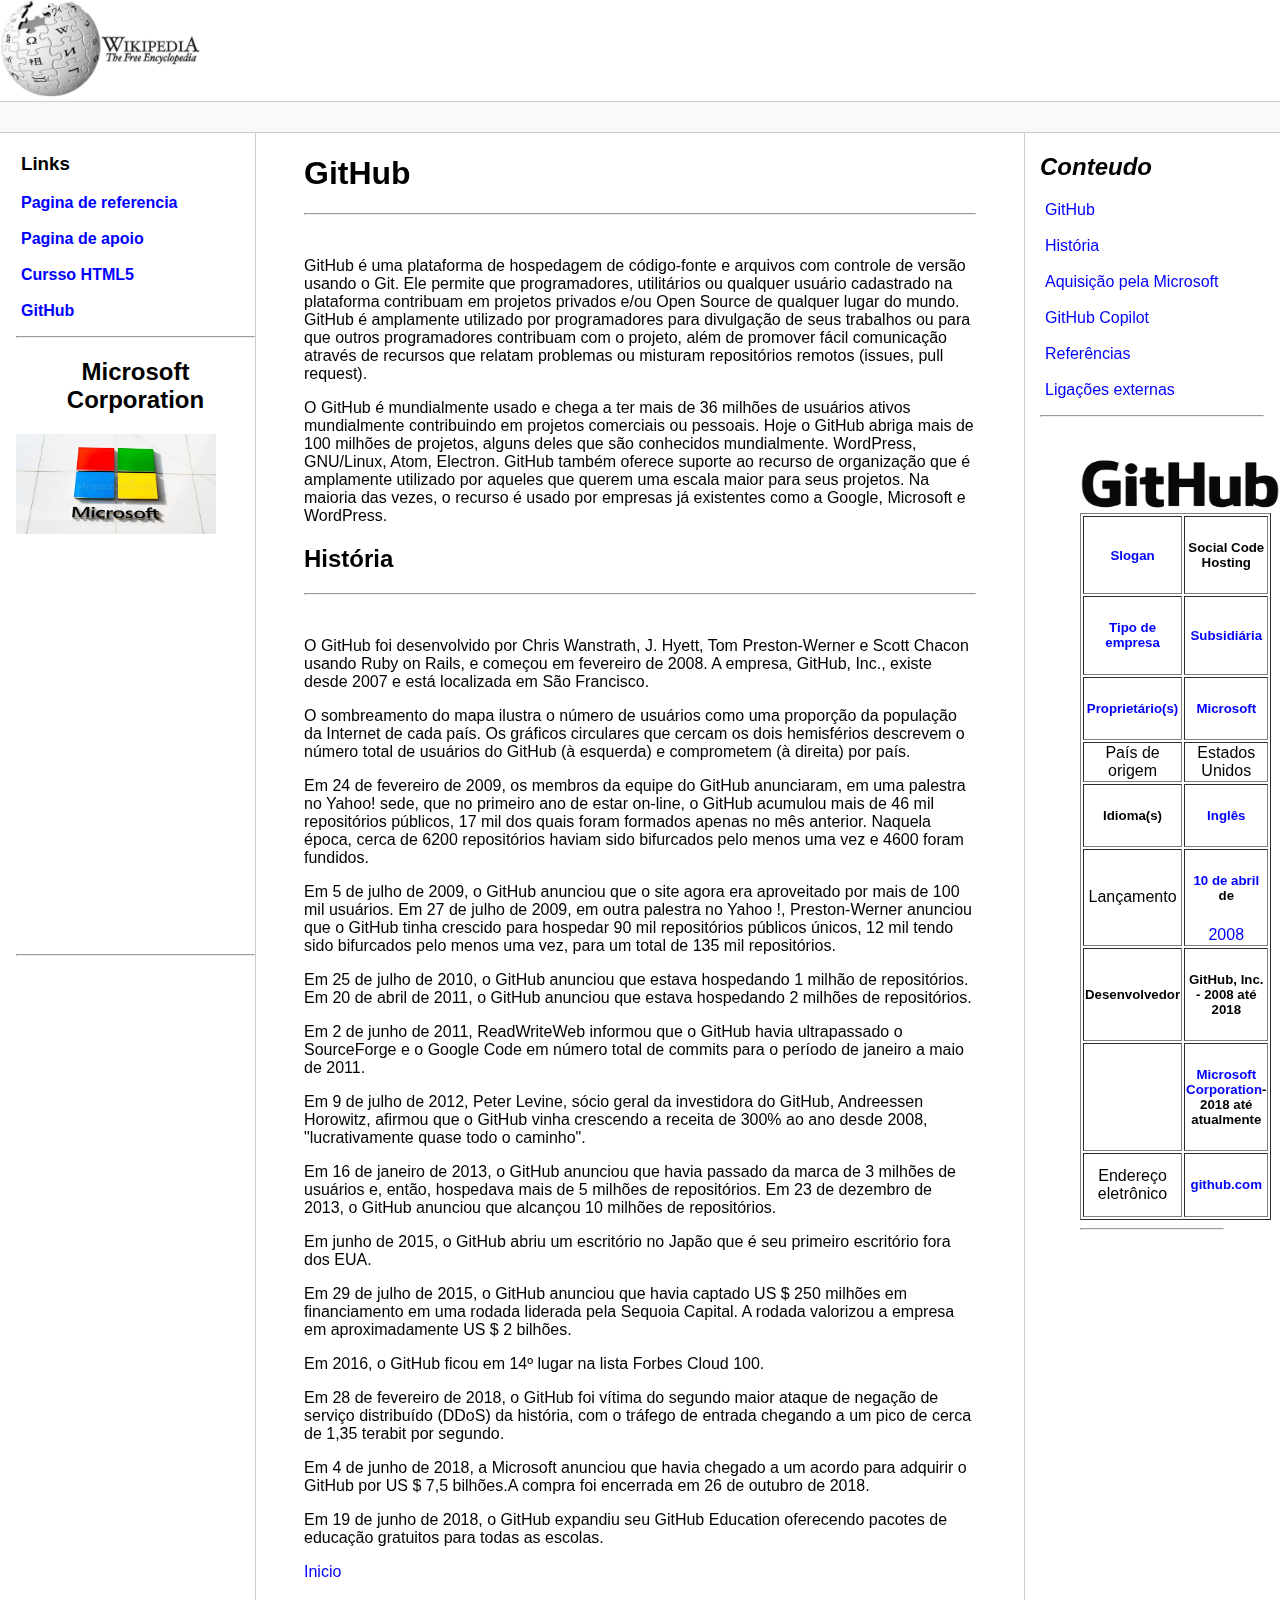
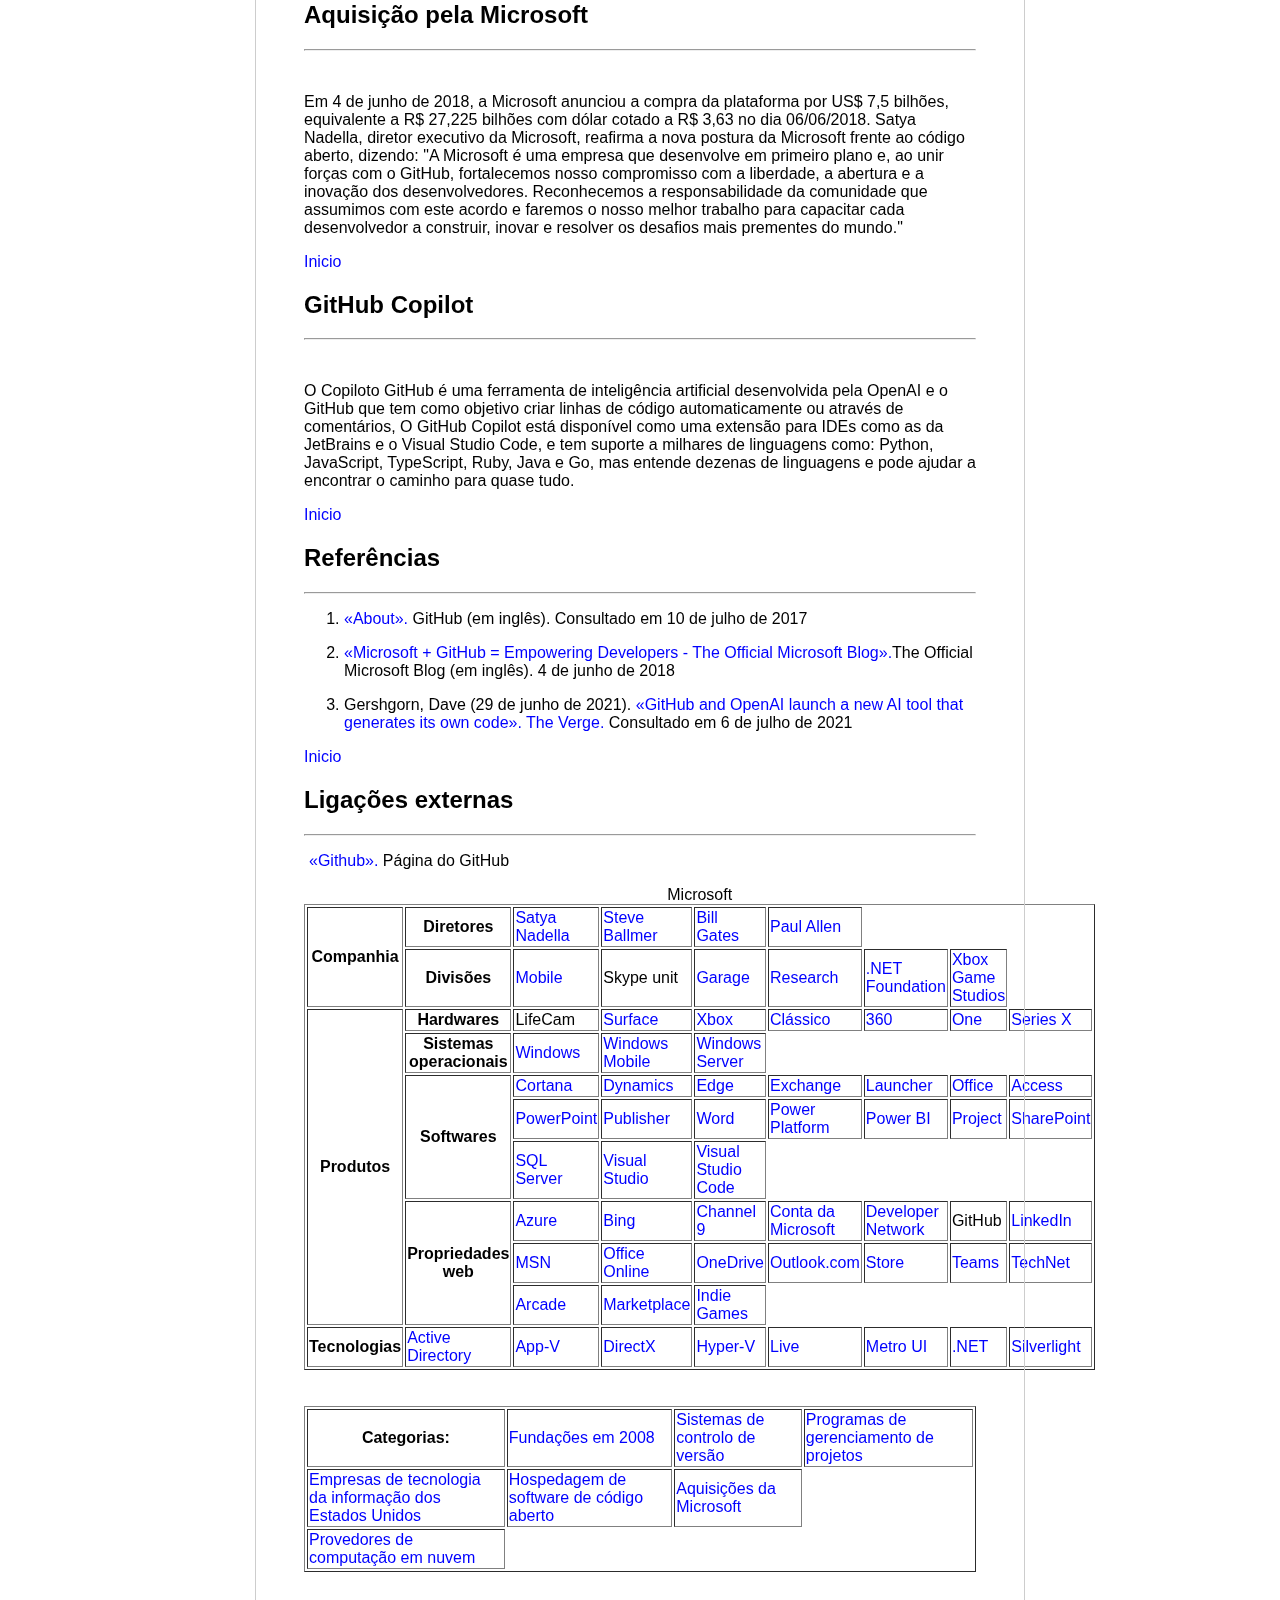
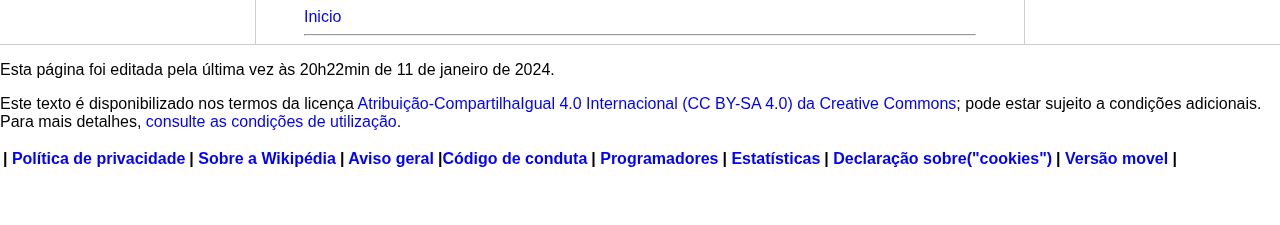
==== commit 2148c857: "Wikipedia Reformulada" ====
--- a/index.html
+++ b/index.html
@@ -1,501 +1,616 @@
 <!DOCTYPE html>
 <html lang="pt-br">
-
 <head>
     <meta charset="UTF-8">
     <meta http-equiv="X-UA-Compatible" content="IE=edge">
     <meta name="viewport" content="width=device-width, initial-scale=1.0">
-    <title>The 100 (série de televisão)</title>
+    <title>Wikipedia Reformulada</title>
     <link rel="stylesheet" href="assets/css/style.css">
-    <link rel="icon" href="/Wikipedia-HTML-DIO/assets/images/wikipedia.png" type="image/png">
+    <link rel="shortcut icon" href="assets/images/favicon.ico" type="image/x-icon" >
 </head>
-
 <body>
 
-    <div>
+    <header id="inicio">   
         <div class="logo">
-            <img src="assets/images/Wikipedia-logo-v2-pt.svg.png" width="120" />
-            <input type="search" placeholder="Pesquisar na Wikipédia">
-            <button>Pesquisar</button>
+            <img src="assets/images/Wikipedia-logo.jpg" width="200"/>
         </div>
-        <div class="conta">
-            <a target="_blank" href="https://pt.wikipedia.org/w/index.php?title=Especial:Criar_conta&returnto=The+100+%28série+de+televisão%29">Criar conta</a>
-            <a target="_blank" href="https://pt.wikipedia.org/w/index.php?title=Especial:Entrar&returnto=The+100+%28s%C3%A9rie+de+televis%C3%A3o%29">Entrar</a>
-        </div>
-    </div>
-
-    <div class="bar"> </div>
-
-    <div class="content">
-        <div class="sidebar">
-            <h2>Conteúdo</h2>
+    </header>
+
+    <div class="bar"></div>
+
+    <nav class="content">
+        <section class="sidebar">
+            <h2></h2>
             <ul>
-                <li><a href="#inicio">Início</a></li>
-                <li><a href="#sinopse">Sinopse</a></li>
-                <li><a href="#episodios">Episódios</a></li>
-                <li><a href="#piloto">Piloto</a></li>
-                <li><a href="#temp1">1ª temporada (2014)</a></li>
-                <li><a href="#temp2">2ª temporada (2014-2015)</a></li>
-                <li><a href="#temp3">3ª temporada (2016)</a></li>
-                <li><a href="#temp4">4ª temporada (2017)</a></li>
-                <li><a href="#temp5">5ª temporada (2018)</a></li>
-                <li><a href="#temp6">6ª temporada (2019)</a></li>
-                <li><a href="#temp7">7ª temporada (2020)</a></li>
-                <li><a href="#critica">Crítica</a></li>
+                <h3 ><strong>Links</strong></h3>
+                <li><a href="https://pt.wikipedia.org/wiki/GitHub#" target="_blank"><strong>Pagina de referencia</strong></a></li> 
+                
+                <br>
+
+                <li><a href="https://pt.stackoverflow.com/questions/450734/header-fixo-por-cima-de-subt%C3%ADtulo-ao-clicar-em-uma-%C3%A2ncora-de-%C3%ADndice-de-conteudo" target="_blank"><strong>Pagina de apoio </strong></a></li>
+
+                <br>
+
+                <li><a href="https://www.dio.me/" target="_blank"><strong>Cursso HTML5</strong></a></li>
+
+                <br>
+
+                <li><a href="https://github.com/" target="_blank"><strong>GitHub</strong></a></li>
+                <li><a href="" target="_blank"><strong></strong></a></li>
             </ul>
-        </div>
-
-        <div class="main">
-            <section>
-                <sub><p>Origem: Wikipédia, a enciclopédia livre.
-                </p></sub>
-                <h1 id="inicio">Tudo sobre <i>The 100</i> (série de televisão)</h1>
-                <p>The 100 (pronuncia-se <i>The Hundred</i>: "Os Cem") é uma <a target="_blank"
-                        href="https://pt.wikipedia.org/wiki/Série_de_televisão">série de televisão</a> de drama e ficção
-                    científica <a target="_blank"
-                        href="https://pt.wikipedia.org/wiki/Povo_dos_Estados_Unidos">norte-americana</a> de 2014,
-                    desenvolvida por Jason Rothenberg para a emissora <a target="_blank"
-                        href="https://pt.wikipedia.org/wiki/The_CW"> The CW</a>, baseada no <a target="_blank"
-                        href="https://pt.wikipedia.org/wiki/The_100_(livros)">livro homônimo</a> (primeiro livro da
-                    série literária) de <a target="_blank" href="https://pt.wikipedia.org/wiki/Kass_Morgan">Kass
-                        Morgan</a>. Foi transmitida originalmente de 19 de março de 2014 a 30 de setembro de 2020, e
-                    protagonizada pela atriz <a target="_blank" href="https://pt.wikipedia.org/wiki/Eliza_Taylor">Eliza
-                        Taylor</a> e <a target="_blank" href="https://pt.wikipedia.org/wiki/Bob_Morley"> Bob Morley</a>.
-                </p>
-                <p>No Brasil, a série foi exibida inicialmente pela <a target="_blank"
-                        href="https://pt.wikipedia.org/wiki/MTV_(Brasil)">MTV</a>, e agora é exibida pela <a
-                        target="_blank" href="https://pt.wikipedia.org/wiki/Warner_Chann">Warner Channel</a> e
-                    encontra-se também disponível no serviço de streaming <a target="_blank"
-                        href="https://pt.wikipedia.org/wiki/Netflix">Netflix</a>.
-                </p>
-            </section>
-
-            <section>
-                <h2 id="sinopse">Sinopse
-                    <hr>
-                </h2>
-                <p>A série se passa 97 anos após uma guerra nuclear devastadora que dizimou quase toda a vida na Terra.
-                    Os sobreviventes conhecidos são os moradores de doze estações espaciais em órbita da Terra, que já
-                    viviam nesta antes do fim da guerra. As estações espaciais se uniram para formar uma única estação,
-                    chamada "Arca", onde cerca de 2 400 pessoas vivem sob a liderança do Chanceler Jaha. Os recursos são
-                    escassos e todos os crimes, não importando sua natureza ou gravidade, são puníveis com a morte por
-                    ejeção ao vácuo espacial ("flutuação"), a menos que o autor do crime seja menor de 18 anos.</p>
-                <p>Depois de detectarem uma falha crítica nos sistemas de suporte de vida da Arca, 100 (cem)
-                    prisioneiros juvenis são declarados "dispensáveis" e enviados de forma <a target="_blank"
-                        href="https://pt.wikipedia.org/wiki/Coerção">coercitiva</a> para a superfície em uma última
-                    tentativa de determinar se a Terra se tornara habitável novamente em um programa chamado "Os 100"
-                    (que da nome a série). Os adolescentes chegam em um belo planeta que apenas avistaram do espaço. Era
-                    suposto que eles encontrassem refúgio e suprimentos em uma antiga instalação militar chamada Mount
-                    Weather, mas aterrissaram um pouco distantes dela.
-                </p>
-                <p>Confrontando os perigos deste mundo novo acidentado, eles lutam para formar uma comunidade
-                    experimental. No entanto, eles descobrem que nem toda a humanidade no planeta foi exterminada;
-                    algumas pessoas, chamados de "<a target="_blank"
-                        href="https://pt.wikipedia.org/wiki/Ecossistema_terrestre">Terrestres</a>", sobreviveram à
-                    guerra. Os 100 jovens enviados encontram vários sobreviventes da guerra nuclear. Os primeiros
-                    sobreviventes encontrados, vivem em uma forma de sociedade tribal e guerreira, e dispostos a
-                    defenderem seu território se tornam hostis. Enquanto isso, a "Arca" tenta monitorar os sinais vitais
-                    dos jovens exploradores na Terra, mas passa por uma crise política interna, que se agrava conforme
-                    seus recursos de sobrevivência se tornam escassos. A descoberta se a Terra é habitável e uma
-                    possível evacuação torna-se uma corrida contra o tempo, assim como a luta por sobrevivência dos 100,
-                    que estão em guerra com os "Terrestres".
-                </p>
-            </section>
-
-            <section>
-                <h2 id="episodios">Episódios
-                    <hr>
-                </h2>
-                <i>Ver artigo principal: <a target="_blank"
-                        href="https://pt.wikipedia.org/wiki/Lista_de_episódios_de_The_100">Lista de
-                        episódios de The 100</a></i>
-                <table class="series-table">
-                    <thead>
-                        <tr>
-                            <th rowspan="2">Temporada</th>
-                            <th rowspan="2">Episódios</th>
-                            <th colspan="2">Originalmente Exibido</th>
-                        </tr>
-                        <tr>
-                            <th>Estreia da temporada</th>
-                            <th>Final da Temporada</th>
-                        </tr>
-                    </thead>
-                    <tbody>
-                        <tr>
-                            <td>1</td>
-                            <td>13</td>
-                            <td>19 de março de 2014</td>
-                            <td>11 de junho de 2014</td>
-                        </tr>
-                        <tr>
-                            <td>2</td>
-                            <td>16</td>
-                            <td>22 de outubro de 2014</td>
-                            <td>11 de março de 2015</td>
-                        </tr>
-                        <tr>
-                            <td>3</td>
-                            <td>16</td>
-                            <td>21 de janeiro de 2016</td>
-                            <td>19 de maio de 2016</td>
-                        </tr>
-                        <tr>
-                            <td>4</td>
-                            <td>13</td>
-                            <td>1 de fevereiro de 2017</td>
-                            <td>24 de maio de 2017</td>
-                        </tr>
-                        <tr>
-                            <td>5</td>
-                            <td>13</td>
-                            <td>24 de abril de 2018</td>
-                            <td>7 de agosto de 2018</td>
-                        </tr>
-                        <tr>
-                            <td>6</td>
-                            <td>13</td>
-                            <td>30 de abril de 2019</td>
-                            <td>6 de agosto de 2019</td>
-                        </tr>
-                    </tbody>
-                    <tr>
-                        <td>7</td>
-                        <td>16</td>
-                        <td>20 de maio de 2020</td>
-                        <td>30 de setembro de 2020</td>
-                    </tr>
+            <hr>
+                <h2 align="middle">Microsoft Corporation</h2>
+              <a href="https://www.microsoft.com/pt-br" target="_blank">  <img src="assets/images/images.jpeg" width="200" height="100" alt="Logo da empresa Microsoft"></a>
+            <iframe src="https://www.google.com/maps/embed?pb=!1m18!1m12!1m3!1d5791.21392499291!2d78.3345518812577!3d17.428834860439775!2m3!1f0!2f0!3f0!3m2!1i1024!2i768!4f13.1!3m3!1m2!1s0x3bcb9382e6297593%3A0x452c5be4371247de!2sMicrosoft%20Campus%20Building%203%2C%20Gachibowli%2C%20Hyderabad%2C%20Telangana%20500032%2C%20%C3%8Dndia!5e0!3m2!1spt-BR!2sbr!4v1708215711621!5m2!1spt-BR!2sbr" width="200" height="200" style="border:0;" allowfullscreen="" loading="lazy" referrerpolicy="no-referrer-when-downgrade"></iframe>
+            <br>
+            <iframe width="200" height="200" src="https://www.youtube.com/embed/uwutHtN-ks0?si=Akipb6Mvh_T5Kuz_" title="YouTube video player" frameborder="0" allow="accelerometer; autoplay; clipboard-write; encrypted-media; gyroscope; picture-in-picture; web-share" allowfullscreen></iframe>
+            <hr>
+
+        </section>
+        
+    
+        <main class="main">
+            <h1 id="a1">GitHub</h1>
+            <hr> <br>
+                <p>
+                    GitHub é uma plataforma de hospedagem de código-fonte e arquivos com controle de versão usando o Git. Ele permite que programadores, utilitários ou qualquer usuário cadastrado na plataforma contribuam em projetos privados e/ou Open Source de qualquer lugar do mundo. GitHub é amplamente utilizado por programadores para divulgação de seus trabalhos ou para que outros programadores contribuam com o projeto, além de promover fácil comunicação através de recursos que relatam problemas ou misturam repositórios remotos (issues, pull request).
+                </p>
+
+                <p>
+                    O GitHub é mundialmente usado e chega a ter mais de 36 milhões de usuários ativos mundialmente contribuindo em projetos comerciais ou pessoais. Hoje o GitHub abriga mais de 100 milhões de projetos, alguns deles que são conhecidos mundialmente. WordPress, GNU/Linux, Atom, Electron. GitHub também oferece suporte ao recurso de organização que é amplamente utilizado por aqueles que querem uma escala maior para seus projetos. Na maioria das vezes, o recurso é usado por empresas já existentes como a Google, Microsoft e WordPress.
+                </p>
+                
+
+            <h2 id="a2">História</h2>
+                <hr> <br>
+
+                <p>
+                    O GitHub foi desenvolvido por Chris Wanstrath, J. Hyett, Tom Preston-Werner e Scott Chacon usando Ruby on Rails, e começou em fevereiro de 2008. A empresa, GitHub, Inc., existe desde 2007 e está localizada em São Francisco.
+                </p>
+
+                <p>
+                    O sombreamento do mapa ilustra o número de usuários como uma proporção da população da Internet de cada país. Os gráficos circulares que cercam os dois hemisférios descrevem o número total de usuários do GitHub (à esquerda) e comprometem (à direita) por país.
+                </p>
+
+                <p>
+                    Em 24 de fevereiro de 2009, os membros da equipe do GitHub anunciaram, em uma palestra no Yahoo! sede, que no primeiro ano de estar on-line, o GitHub acumulou mais de 46 mil repositórios públicos, 17 mil dos quais foram formados apenas no mês anterior. Naquela época, cerca de 6200 repositórios haviam sido bifurcados pelo menos uma vez e 4600 foram fundidos.
+                </p>
+
+                <p>
+                    Em 5 de julho de 2009, o GitHub anunciou que o site agora era aproveitado por mais de 100 mil usuários. Em 27 de julho de 2009, em outra palestra no Yahoo !, Preston-Werner anunciou que o GitHub tinha crescido para hospedar 90 mil repositórios públicos únicos, 12 mil tendo sido bifurcados pelo menos uma vez, para um total de 135 mil repositórios.
+                </p>
+
+                <p>
+                    Em 25 de julho de 2010, o GitHub anunciou que estava hospedando 1 milhão de repositórios. Em 20 de abril de 2011, o GitHub anunciou que estava hospedando 2 milhões de repositórios.
+                </p>
+
+                <p>
+                    Em 2 de junho de 2011, ReadWriteWeb informou que o GitHub havia ultrapassado o SourceForge e o Google Code em número total de commits para o período de janeiro a maio de 2011.
+                </p>
+
+                <p>
+                    Em 9 de julho de 2012, Peter Levine, sócio geral da investidora do GitHub, Andreessen Horowitz, afirmou que o GitHub vinha crescendo a receita de 300% ao ano desde 2008, "lucrativamente quase todo o caminho".
+                </p>
+
+                <p>
+                    Em 16 de janeiro de 2013, o GitHub anunciou que havia passado da marca de 3 milhões de usuários e, então, hospedava mais de 5 milhões de repositórios. Em 23 de dezembro de 2013, o GitHub anunciou que alcançou 10 milhões de repositórios.
+                </p>
+
+                <p>
+                    Em junho de 2015, o GitHub abriu um escritório no Japão que é seu primeiro escritório fora dos EUA.
+                </p>
+
+                <p>
+                    Em 29 de julho de 2015, o GitHub anunciou que havia captado US $ 250 milhões em financiamento em uma rodada liderada pela Sequoia Capital. A rodada valorizou a empresa em aproximadamente US $ 2 bilhões.
+                </p>
+
+                <p>
+                    Em 2016, o GitHub ficou em 14º lugar na lista Forbes Cloud 100.
+                </p>
+
+                <p>
+                    Em 28 de fevereiro de 2018, o GitHub foi vítima do segundo maior ataque de negação de serviço distribuído (DDoS) da história, com o tráfego de entrada chegando a um pico de cerca de 1,35 terabit por segundo.
+                </p>
+
+                <p>
+                    Em 4 de junho de 2018, a Microsoft anunciou que havia chegado a um acordo para adquirir o GitHub por US $ 7,5 bilhões.A compra foi encerrada em 26 de outubro de 2018.
+                </p>
+
+                <p>
+                    Em 19 de junho de 2018, o GitHub expandiu seu GitHub Education oferecendo pacotes de educação gratuitos para todas as escolas.
+                </p>
+                <a href="#inicio">Inicio</a>
+
+            <h2 id="a3">Aquisição pela Microsoft</h2>
+            <hr> <br>
+
+                <p>
+                    Em 4 de junho de 2018, a Microsoft anunciou a compra da plataforma por US$ 7,5 bilhões, equivalente a R$ 27,225 bilhões com dólar cotado a R$ 3,63 no dia 06/06/2018. Satya Nadella, diretor executivo da Microsoft, reafirma a nova postura da Microsoft frente ao código aberto, dizendo: "A Microsoft é uma empresa que desenvolve em primeiro plano e, ao unir forças com o GitHub, fortalecemos nosso compromisso com a liberdade, a abertura e a inovação dos desenvolvedores. Reconhecemos a responsabilidade da comunidade que assumimos com este acordo e faremos o nosso melhor trabalho para capacitar cada desenvolvedor a construir, inovar e resolver os desafios mais prementes do mundo."
+                </p>
+                <a href="#inicio">Inicio</a>
+
+            <h2 id="a4">GitHub Copilot</h2>
+            <hr> <br>
+
+                <p>
+                    O Copiloto GitHub é uma ferramenta de inteligência artificial desenvolvida pela OpenAI e o GitHub que tem como objetivo criar linhas de código automaticamente ou através de comentários, O GitHub Copilot está disponível como uma extensão para IDEs como as da JetBrains e o Visual Studio Code, e tem suporte a milhares de linguagens como: Python, JavaScript, TypeScript, Ruby, Java e Go, mas entende dezenas de linguagens e pode ajudar a encontrar o caminho para quase tudo.
+                </p>
+                <a href="#inicio">Inicio</a>
+
+            <h2 id="a5">Referências</h2>
+                <hr>
+
+                <ol>
+                    <li>
+                        <p><a href="https://github.com/about"> «About».</a> GitHub (em inglês). Consultado em 10 de julho de 2017</p>
+                    </li>
+
+                    <li>
+                        <p><a href="https://blogs.microsoft.com/blog/2018/06/04/microsoft-github-empowering-developers/">«Microsoft + GitHub = Empowering Developers - The Official Microsoft Blog».</a>The Official Microsoft Blog (em inglês). 4 de junho de 2018</p>
+                    </li>
+
+                    <li>
+                        <p>Gershgorn, Dave (29 de junho de 2021).<a href="https://www.theverge.com/2021/6/29/22555777/github-openai-ai-tool-autocomplete-code"> «GitHub and OpenAI launch a new AI tool that generates its own code».</a> <a href="https://pt.wikipedia.org/wiki/The_Verge"> The Verge.</a> Consultado em 6 de julho de 2021</p>
+                    </li>
+
+                </ol>
+                <a href="#inicio">Inicio</a>
+
+            <h2 id="a6">Ligações externas</h2>
+                <hr>
+                <ul>
+                    <li>
+                        <p><a href="https://github.com/OlavoMeira">«Github».</a> Página do GitHub</p>
+                    </li>
+                </ul>
+                <table border="1">
+                    <caption>Microsoft</caption>
+                <thead>
+                    <tr>
+                        <th rowspan="2">
+                            Companhia
+                        </th>
+
+                        <th>
+                            Diretores
+                        </th>
+
+                        <td>
+                            <a href="https://pt.wikipedia.org/wiki/Satya_Nadella" target="_blank">Satya Nadella</a>
+                        </td>
+
+                        <td>
+                            <a href="https://pt.wikipedia.org/wiki/Steve_Ballmer" target="_blank">Steve Ballmer</a>
+                        </td>
+
+                        <td>
+                            <a href="https://pt.wikipedia.org/wiki/Bill_Gates" target="_blank">Bill Gates</a>
+                        </td>
+
+                        <td>
+                            <a href="https://pt.wikipedia.org/wiki/Paul_Allen" target="_blank">Paul Allen</a>
+                        </td>
+
+                    </tr>
+
+                    <tr>
+                        <th>
+                            Divisões
+                        </th>
+
+                        <td><a href="https://pt.wikipedia.org/wiki/Microsoft_Mobile" target="_blank">Mobile</a></td>
+
+                        <td><a href="https://pt.wikipedia.org/wiki/Skype" target="_blank"></a>Skype unit</td>
+
+                        <td><a href="https://pt.wikipedia.org/wiki/Microsoft_Garage" target="_blank">Garage</a></td>
+
+                        <td><a href="https://pt.wikipedia.org/wiki/Microsoft_Research" target="_blank">Research</a></td>
+
+                        <td><a href="https://pt.wikipedia.org/wiki/.NET_Foundation" target="_blank">.NET Foundation</a></td>
+
+                        <td><a href="https://pt.wikipedia.org/wiki/Xbox_Game_Studios" target="_blank">Xbox Game Studios</a></td>
+                    </tr>
+                </thead>    
+                <tbody>
+                    <tr >
+                        <th rowspan="8">
+                            Produtos
+                        </th>
+                        <th>
+                            Hardwares
+                        </th>
+                        <td>
+                            LifeCam
+                        </td>
+                        <td>
+                            <a href="https://pt.wikipedia.org/wiki/Microsoft_Surface" target="_blank">Surface</a>
+                        </td>
+
+                        <td><a href="https://pt.wikipedia.org/wiki/Xbox" target="_blank">Xbox</a></td>
+
+                        <td><a href="https://pt.wikipedia.org/wiki/Xbox_(console)" target="_blank">Clássico</a></td>
+
+                        <td><a href="https://pt.wikipedia.org/wiki/Xbox_360" target="_blank">360</a></td>
+
+                        <td><a href="https://pt.wikipedia.org/wiki/Xbox_One" target="_blank">One</a></td>
+
+                        <td><a href="https://pt.wikipedia.org/wiki/Xbox_Series_X_e_Series_S#Xbox_Series_X" target="_blank">Series X</a></td>
+
+                    </tr>
+
+                    <tr>
+                        <th>
+                            Sistemas operacionais
+                        </th>
+                        <td><a href="https://pt.wikipedia.org/wiki/Microsoft_Windows" target="_blank">Windows</a></td>
+
+                        <td><a href="https://pt.wikipedia.org/wiki/Windows_Mobile" target="_blank">Windows Mobile</a></td>
+
+                        <td><a href="https://pt.wikipedia.org/wiki/Windows_Server" target="_blank">Windows Server</a></td>
+                    </tr>
+                    <tr>
+                        <th rowspan="3">
+                            Softwares
+                        </th>
+                        <td>
+                            <a href="https://pt.wikipedia.org/wiki/Microsoft_Cortana" target="_blank">Cortana</a>
+                        </td>
+            
+                        <td>
+                            <a href="https://pt.wikipedia.org/wiki/Microsoft_Dynamics" target="_blank">Dynamics</a>
+                        </td>
+                        <td>
+                            <a href="https://pt.wikipedia.org/wiki/Microsoft_Edge" target="_blank">Edge</a>
+                        </td>
+                        <td>
+                            <a href="https://pt.wikipedia.org/wiki/Microsoft_Exchange_Server" target="_blank">Exchange</a>
+                        </td>
+                        <td>
+                            <a href="https://pt.wikipedia.org/wiki/Microsoft_Launcher" target="_blank">Launcher</a>
+                        </td>
+                        <td>
+                            <a href="https://pt.wikipedia.org/wiki/Microsoft_Office" target="_blank">Office</a>
+                        </td>
+                        <td>
+                            <a href="https://pt.wikipedia.org/wiki/Microsoft_Access" target="_blank">Access</a>
+                        </td>
+                        
+                       
+                    </tr>
+                    <tr>
+                        <td>
+                            <a href="https://pt.wikipedia.org/wiki/Microsoft_PowerPoint" target="_blank">PowerPoint</a>
+                        </td>
+                        <td>
+                            <a href="https://pt.wikipedia.org/wiki/Microsoft_Publisher" target="_blank">Publisher</a>
+                        </td>
+                        <td>
+                            <a href="https://pt.wikipedia.org/wiki/Microsoft_Word" target="_blank">Word</a>
+                        </td>
+                        <td>
+                            <a href="https://pt.wikipedia.org/wiki/Microsoft_Power_Platform" target="_blank">Power Platform</a>
+                        </td>
+                        <td>
+                            <a href="https://pt.wikipedia.org/wiki/Power_BI" target="_blank">Power BI</a>
+                        </td>
+                        <td>
+                            <a href="https://pt.wikipedia.org/wiki/Microsoft_Project" target="_blank">Project</a>
+                        </td>
+                        <td>
+                            <a href="https://pt.wikipedia.org/wiki/Microsoft_SharePoint" target="_blank">SharePoint</a>
+                        </td>
+                       
+                    </tr>
+                    <tr>
+                        <td>
+                            <a href="https://pt.wikipedia.org/wiki/Microsoft_SQL_Server" target="_blank">SQL Server</a>
+                        </td>
+                        <td>
+                            <a href="https://pt.wikipedia.org/wiki/Microsoft_Visual_Studio" target="_blank">Visual Studio</a>
+                        </td>
+                        <td>
+                            <a href="https://pt.wikipedia.org/wiki/Visual_Studio_Code" target="_blank">Visual Studio Code</a>
+                        </td>
+                    </tr>
+                    <tr>
+                        <th rowspan="3">
+                            Propriedades web
+                        </th>
+                        <td>
+                            <a href="https://pt.wikipedia.org/wiki/Microsoft_Azure" target="_blank">Azure</a>
+                        </td>
+                        <td>
+                            <a href="https://pt.wikipedia.org/wiki/Microsoft_Bing" target="_blank">Bing</a>
+                        </td>
+                        <td>
+                            <a href="https://pt.wikipedia.org/wiki/Channel_9" target="_blank">Channel 9</a>
+                        </td>
+                        <td>
+                            <a href="https://pt.wikipedia.org/wiki/Conta_da_Microsoft" target="_blank">Conta da Microsoft</a>
+                        </td>
+                        <td>
+                            <a href="https://pt.wikipedia.org/wiki/Microsoft_Developer_Network" target="_blank">Developer Network</a>
+                        </td>
+                        <td>
+                            GitHub
+                        </td>
+                        <td>
+                            <a href="https://pt.wikipedia.org/wiki/LinkedIn" target="_blank">LinkedIn</a>
+                        </td>
+                       
+                    </tr>
+                    <tr>
+                        <td>
+                            <a href="https://pt.wikipedia.org/wiki/MSN" target="_blank">MSN</a>
+                        </td>
+                        <td>
+                            <a href="https://pt.wikipedia.org/wiki/Office_Online" target="_blank">Office Online</a>
+                        </td>
+                        <td>
+                            <a href="https://pt.wikipedia.org/wiki/OneDrive" target="_blank">OneDrive</a>
+                        </td>
+                        <td>
+                            <a href="https://pt.wikipedia.org/wiki/Outlook.com" target="_blank">Outlook.com</a>
+                        </td>
+                        <td>
+                            <a href="https://pt.wikipedia.org/wiki/Microsoft_Store_(digital)" target="_blank">Store</a>
+                        </td>
+                        <td>
+                            <a href="https://pt.wikipedia.org/wiki/Microsoft_Teams" target="_blank">Teams</a>
+                        </td>
+                        <td>
+                            <a href="https://pt.wikipedia.org/wiki/Microsoft_TechNet" target="_blank">TechNet</a>
+                        </td>
+                        
+                    </tr>
+                    <tr>
+                        <td>
+                            <a href="https://pt.wikipedia.org/wiki/Xbox_Live_Arcade" target="_blank">Arcade</a>
+                        </td>
+                        <td>
+                            <a href="https://pt.wikipedia.org/wiki/Xbox_Games_Store" target="_blank">Marketplace</a>
+                        </td>
+                        <td>
+                            <a href="https://pt.wikipedia.org/wiki/Xbox_Live_Indie_Games" target="_blank">Indie Games</a>
+                        </td>
+                    </tr>
+                </tbody>
+                <tfoot>
+                    <tr>
+                        <th>
+                            Tecnologias
+                        </th>
+                        <td>
+                            <a href="https://pt.wikipedia.org/wiki/Active_Directory" target="_blank">Active Directory</a>
+                        </td>
+                        <td>
+                            <a href="https://pt.wikipedia.org/wiki/Microsoft" target="_blank">App-V</a>
+                        </td>
+                        <td>
+                            <a href="https://pt.wikipedia.org/wiki/DirectX" target="_blank">DirectX</a>
+                        </td>
+                        <td>
+                            <a href="https://pt.wikipedia.org/wiki/Hyper-V" target="_blank">Hyper-V</a>
+                        </td>
+                        <td>
+                            <a href="https://pt.wikipedia.org/wiki/Live_Anywhere" target="_blank">Live</a>
+                        </td>
+                        <td>
+                            <a href="https://pt.wikipedia.org/wiki/Metro_UI" target="_blank">Metro UI</a>
+                        </td>
+                        <td>
+                            <a href="https://pt.wikipedia.org/wiki/.NET" target="_blank">.NET</a>
+                        </td>
+                        <td>
+                            <a href="https://pt.wikipedia.org/wiki/Silverlight" target="_blank">Silverlight</a>
+                        </td>
+                       
+                    </tr>
+                </tfoot>
                 </table>
-            </section>
-            <section>
-                <h3 id="piloto">Piloto</h3>
-                <p>O primeiro episódio, intitulado "Pilot", foi escrito por Jason Rothenberg e dirigido por Bharat
-                    Nalluri. O episódio foi exibido oficialmente em 19 de março de 2014 na emissora norte-americana <a
-                        target="_blank" href="https://pt.wikipedia.org/wiki/The_CW"> The CW</a>, e no Brasil foi exibido
-                    pelas emissoras <a target="_blank" href="https://pt.wikipedia.org/wiki/MTV_(Brasil)">MTV</a> e <a
-                        target="_blank" href="https://pt.wikipedia.org/wiki/Warner_Chann">Warner Channel</a>.
-                </p>
-                <h3 id="temp1">1ª Temporada (2014)</h3>
-                <i>Ver artigo principal: <a target="_blank"
-                        href="https://pt.wikipedia.org/wiki/The_100_(1.ª_temporada)">The 100 (1.ª temporada)</a></i>
-                <p>97 anos antes, um apocalipse nuclear dizimou o planeta Terra e destruiu a civilização. Os únicos
-                    sobreviventes foram os 2.400 habitantes de 12 estações espaciais que estavam em órbita durante o
-                    acontecimento. Depois de tantos anos, a população das aeronaves aumentou e os recursos estão quase
-                    acabando, o que pode significar o fim dos seres humanos. Por isso, os comandantes enviam para a
-                    Terra cem jovens prisioneiros, na tentativa de testar a situação no nosso planeta e descobrir se
-                    existe a possibilidade de retorno ao local. Além de lidarem com as próprias diferenças, o grupo
-                    precisa se unir para enfrentar os perigos que os aguardam por causa da radiação. Para complicar,
-                    tudo indica que eles não estão sozinhos.
-                </p>
-                <h3 id="temp2">2ª Temporada (2014-2015)</h3>
-                <i>Ver artigo principal: <a target="_blank"
-                        href="https://pt.wikipedia.org/wiki/The_100_(2.ª_temporada)">The 100 (2.ª temporada)</a></i>
-                <p>Os 48 restantes dos 100 são levados para Mount Weather, onde descobrem uma comunidade de
-                    sobreviventes. É finalmente revelado que a equipe médica do local está extraindo sangue dos
-                    terrestres para se tratarem da radiação e medula óssea dos 48 para que eles finalmente sejam capazes
-                    de sobreviver no lado de fora. Enquanto isso, o restante dos habitantes da Arca conseguem aterrissar
-                    várias estações na Terra e iniciam uma aliança com os Terra-Firmes para salvar seus grupos.
-                </p>
-                <h3 id="temp3">3ª Temporada (2016)</h3>
-                <i>Ver artigo principal: <a target="_blank"
-                        href="https://pt.wikipedia.org/wiki/The_100_(3.ª_temporada)">The 100 (3.ª temporada)</a></i>
-                <p>A Arkadia assume uma nova administração quando Pike, um ex-professor e mentor, é eleito como
-                    Chanceler no lugar de Kane e começa uma guerra com os Terra-Firmes. Uma inteligência artificial,
-                    chamada A.L.I.E., é revelada como responsável pelo apocalipse nuclear que devastou a Terra há 97
-                    anos antes dos 100 voltarem para o planeta, e ela toma conta das mentes de quase todos na Arkadia e
-                    na Polis – a capital dos Terra-Firmes.
-                </p>
-                <h3 id="temp4">4ª Temporada (2017)</h3>
-                <i>Ver artigo principal: <a target="_blank"
-                        href="https://pt.wikipedia.org/wiki/The_100_(4.ª_temporada)">The 100 (4.ª temporada)</a></i>
-                <p>
-                    Centenas de reatores nucleares em todo o mundo estão derretendo devido a décadas de negligência,
-                    tornando a Terra inabitável novamente. Clarke e os outros procuram maneiras de sobreviver à onda de
-                    radiação. Quando é descoberto que Sangues Noturnos, descendentes dos primeiros Sangues Noturnos, que
-                    incluem Becca Franco, a primeira Comandante e criadora de A.L.I.E., são imunes aos efeitos da
-                    radiação, Clarke e os outros tentam recriar a fórmula, mas suas tentativas falham. Um abrigo antigo
-                    é descoberto, o que pode proteger 1.200 pessoas por cerca de 5 anos; cada um dos doze clãs escolhe
-                    100 pessoas para ficar no abrigo, enquanto um pequeno grupo decide voltar para o espaço e sobreviver
-                    nos restos da Arca. Clarke sobrevive a onda de radiação.
-                </p>
-                <h3 id="temp5">5ª Temporada (2018)</h3>
-                <i>Ver artigo principal: <a target="_blank"
-                        href="https://pt.wikipedia.org/wiki/The_100_(5.ª_temporada)">The 100 (5.ª temporada)</a></i>
-                <p>Após seis anos no espaço e sem combustível para retornar, o pequeno grupo de sobreviventes que
-                    escaparam da onda de radiação avista uma estação espacial desconhecida, que lança uma nave para a
-                    Terra. Então, eles decidem invadir a estação para encontrar uma forma de retornar à Terra; no
-                    entanto, ao fazerem isso, descobrem que a tripulação da nave desconhecida é composta por
-                    prisioneiros e assassinos. Um acordo com esta tripulação permite o resgate de pessoas que ficaram
-                    presas dentro de um abrigo subterrâneo durante os seis anos após a onda de radiação. Agora, a Terra
-                    possui apenas um pequeno vale habitável, que passa a ser disputado em uma guerra entre os
-                    sobreviventes e a tripulação da nave.
-                </p>
-                <h3 id="temp6">6ª Temporada (2019)</h3>
-                <i>Ver artigo principal: <a target="_blank"
-                        href="https://pt.wikipedia.org/wiki/The_100_(6.%C2%AA_temporada)">The 100 (6.ª
-                        temporada)</a></i>
-                <p>Por cinco temporadas, nossos heróis fizeram o que foi preciso para sobreviver na Terra… e nada
-                    funcionou. A terra era insustentável, e acabou perdida para sempre. O que não foi perdido:
-                    esperança. Depois de 125 anos dormindo, Clarke, Bellamy e os outros acordam para descobrir que não
-                    estão mais orbitando a Terra e foram levados para um novo mundo habitável, Alpha. Depois de
-                    desembarcar neste mundo, eles descobrem uma nova sociedade, liderada por famílias no poder
-                    conhecidas como Primes. No entanto, eles também descobrem novos perigos neste novo mundo, e um
-                    misterioso grupo rebelde, conhecido como Filhos de Gabriel.
-                </p>
-                <h3 id="temp7">7ª Temporada (2020)</h3>
-                <i>Ver artigo principal: <a target="_blank"
-                        href="https://pt.wikipedia.org/wiki/The_100_(7.%C2%AA_temporada)">The 100 (7.ª
-                        temporada)</a></i>
-                <p>A série foi renovada para uma sétima temporada contendo 16 episódios. Em 4 de agosto de 2019, Jason
-                    Rothenberg anunciou em seu Twitter que a sétima temporada seria a última da série, totalizando assim
-                    100 episódios ao todo da série. A sétima temporada teve sua estreia em 20 de maio de 2020.
-                </p>
-            </section>
-            <section>
-                <h2>Recepção
-                    <hr>
-                </h2>
-                <h3 id="critica">Crítica</h3>
-                <p>
-                    O episódio piloto foi assistido por uma audiência estimada em 2.73 milhões de telespectadores. Sendo
-                    considerada a mais assistida em seu horário na emissora <a target="_blank"
-                        href="https://pt.wikipedia.org/wiki/The_CW"> The CW</a> desde 2010, com a série
-                    <a target="_blank" href="https://pt.wikipedia.org/wiki/Life_Unexpected"><i> Life Unexpected</i></a>.
-                </p>
-                <p>
-                    No site <a target="_blank" href="https://pt.wikipedia.org/wiki/Rotten_Tomatoes"><i>Rotten
-                            Tomatoes</i></a>, a primeira temporada da série foi avaliada como "fresh", com 72% da
-                    crítica especializada avaliando-a positivamente, com um consenso de que "embora seja inundada de
-                    estereótipos, a atmosfera de suspense ajuda a tornar <i>The 100</i> um raro prazer culpado altamente
-                    conceituado". No site agregador de arte <a target="_blank"
-                        href="https://pt.wikipedia.org/wiki/Metacritic"><i>Metacritic</i></a>, a primeira temporada
-                    possui uma avaliação de 63/100, indicando "críticas geralmente favoráveis".
-
-                </p>
-            </section>
-        </div>
-
-        <div class="table-serie">
-            <table>
+
+                <br><br>
+
+                <table border="1">
                 <thead>
-                    <tr class="row-title">
-                        <th colspan="2"><i>The 100</i></th>
+                    <tr>
+                        <th rowspan="3">
+                            Categorias:
+                        </th>
+                        <td>
+                            <a href="https://pt.wikipedia.org/wiki/Categoria:Funda%C3%A7%C3%B5es_em_2008" target="_blank"> Fundações em 2008</a>
+                        </td>
+                        <td>
+                            <a href="https://pt.wikipedia.org/wiki/Categoria:Sistemas_de_controlo_de_vers%C3%A3o" target="_blank">Sistemas de controlo de versão</a>
+                        </td>
+                        <td>
+                            <a href="https://pt.wikipedia.org/wiki/Categoria:Programas_de_gerenciamento_de_projetos" target="_blank">Programas de gerenciamento de projetos</a>
+                        </td>
                     </tr>
                 </thead>
                 <tbody>
                     <tr>
-                        <td class="td-img">
-                            <img src="https://upload.wikimedia.org/wikipedia/pt/5/59/The_100_logo.jpg" alt=""
-                                width="140px">
-                        </td>
-                    </tr>
-                    <tr class="row-title">
-                        <th colspan="2">Informação geral</th>
-                    </tr>
-                    <tr>
-                        <td><strong>Também conhecido(a) como</strong></td>
-                        <td>The Hundred</td>
-                    </tr>
-                    <tr>
-                        <td><strong>Formato</strong></td>
-                        <td><a target="_blank"
-                                href="https://pt.wikipedia.org/wiki/S%C3%A9rie_de_televis%C3%A3o">Série</a></td>
-                    </tr>
-                    <tr>
-                        <td><strong>Gênero</strong></td>
-                        </td>
-                        <td>
-                            <a target="_blank" href="https://pt.wikipedia.org/wiki/Filme_de_a%C3%A7%C3%A3o">Ação</a><br>
-                            <a target="_blank" href="https://pt.wikipedia.org/wiki/Drama">Drama</a><br>
-                            <a target="_blank" href="https://pt.wikipedia.org/wiki/Distopia">Distópico</a><br>
-                            <a target="_blank" href="https://pt.wikipedia.org/wiki/Cen%C3%A1rio_apocal%C3%ADptico">Pós
-                                apocalíptico</a><br>
-                            <a target="_blank"
-                                href="https://pt.wikipedia.org/wiki/Fic%C3%A7%C3%A3o_cient%C3%ADfica">Ficção
-                                científica</a>
-                        </td>
-                    </tr>
-                    <tr>
-                        <td><strong>Duração</strong></td>
-                        <td>42 minutos</td>
-                    </tr>
-                    <tr>
-                        <td><strong>Estado</strong></td>
-                        <td>Finalizada</td>
-                    </tr>
-                    <tr>
-                        <td><strong>Baseado em</strong></td>
-                        <td><a target="_blank" href="https://pt.wikipedia.org/wiki/The_100_(livros)"><i>The 100</i>,</a>
-                            de <a target="_blank" href="https://pt.wikipedia.org/wiki/Kass_Morgan">Kass Morgan</a></td>
-                    </tr>
-                    <tr>
-                        <td><strong>Desenvolvedor(es)</strong></td>
-                        <td>Jason Rothenberg</td>
-                    </tr>
-                    <tr>
-                        <td>
-                            <strong>Elenco</strong>
-                        </td>
-                        <td>
-                            <a target="_blank" href="https://pt.wikipedia.org/wiki/Eliza_Taylor">Eliza Taylor</a><br>
-                            <a target="_blank" href="https://pt.wikipedia.org/wiki/Bob_Morley">Bob Morley</a><br>
-                            <a target="_blank" href="https://pt.wikipedia.org/wiki/Paige_Turco">Paige Turco</a><br>
-                            <a target="_blank" href="https://pt.wikipedia.org/wiki/Thomas_McDonell">Thomas McDonell</a><br>
-                            <a target="_blank" href="https://en.wikipedia.org/wiki/Eli_Goree">Eli Goree</a><br>
-                            <a target="_blank" href="https://pt.wikipedia.org/wiki/Marie_Avgeropoulos">Marie Avgeropoulos</a><br>
-                            <a target="_blank" href="https://pt.wikipedia.org/wiki/Kelly_Hu">Kelly Hu</a><br>
-                            Christopher Larkin<br>
-                            <a target="_blank" href="https://pt.wikipedia.org/wiki/Devon_Bostick">Devon Bostick</a><br>
-                            <a target="_blank" href="https://pt.wikipedia.org/wiki/Isaiah_Washington">Isaiah Washington</a><br>
-                            <a target="_blank" href="https://pt.wikipedia.org/wiki/Henry_Ian_Cusick">Henry Ian Cusick</a><br>
-                            <a target="_blank" href="https://pt.wikipedia.org/wiki/Lindsey_Morgan">Lindsey Morgan</a><br>
-                            <a target="_blank" href="https://pt.wikipedia.org/wiki/Ricky_Whittle">Ricky Whittle</a><br>
-                            <a target="_blank" href="https://pt.wikipedia.org/wiki/Richard_Harmon">Richard Harmon</a><br>
-                            <a target="_blank" href="https://pt.wikipedia.org/wiki/Zach_McGowan">Zach McGowan</a><br>
-                            <a target="_blank" href="https://pt.wikipedia.org/wiki/Tasya_Teles">Tasya Teles</a><br>
-                            <a target="_blank" href="https://pt.wikipedia.org/wiki/Shannon_Kook">Shannon Kook</a><br>
-                            <a target="_blank" href="https://pt.wikipedia.org/wiki/Shelby_Flannery">Shelby Flannery</a><br>
-                            Chuku Modu
-                        </td>
-                       
-                    </tr>
-                    <tr>
-                        <td><strong>País de origem</strong></td>
-                        <td><a target="_blank" href="https://pt.wikipedia.org/wiki/Estados_Unidos">Estados Unidos</a>
-                        </td>
-                    </tr>
-                    <tr>
-                        <td><strong>Idioma original</strong></td>
-                        <td><a target="_blank" href="https://pt.wikipedia.org/wiki/L%C3%ADngua_inglesa">Inglês</a></td>
-                    </tr>
-                    <tr>
-                        <td><strong>Temporadas</strong></td>
-                        <td>7</td>
-                    </tr>
-                    <tr>
-                        <td><strong>Episódios</strong></td>
-                        <td>100 <sub><a target="_blank"
-                                    href="https://pt.wikipedia.org/wiki/Lista_de_epis%C3%B3dios_de_The_100">(lista de
-                                    episódios)</a></sub></td>
-                    </tr>
-                    <tr class="row-title">
-                        <th colspan="2">Produção</th>
-                    </tr>
-                    <tr>
-                        <td><strong>Produtor(es)</strong></td>
-                        <td>
-                            Jae Marchant,
-                            Tim Scanlan,
-                            Aaron Ginsburg,
-                            Wade McIntyre,
-                            T.J. Brady,
-                            Rasheed Newson.
-                        </td>
-                    </tr>
-                    <tr>
-                        <td><strong>Produtor(es) executivo(s)</strong></td>
-                        <td>
-                            Jason Rothenberg,
-                            Leslie Morgenstein,
-                            Matt Miller,
-                            Gina Girolamo,
-                            Bharat Nalluri,
-                            Elizabeth Craft.
-                        </td>
-                    </tr>
-                    <tr>
-                        <td><strong>Composto por</strong></td>
-                        <td>
-                            Evan Frankfort,
-                            Marc Dauer,
-                            <a target="_blank" href="https://pt.wikipedia.org/wiki/Liz_Phair">Liz Phair</a>,
-                            Tree Adams.
-                        </td>
-                    </tr>
-                    <tr>
-                        <td><strong>
-                                Empresa(s) produtora(s)
-                            </strong></td>
-                        <td>
-                            <a target="_blank" href="https://pt.wikipedia.org/wiki/Alloy_Entertainment">Alloy
-                                Entertainment</a>
-                            <a target="_blank" href="https://pt.wikipedia.org/wiki/CBS_Television_Studios">CBS
-                                Television Studios</a>
-                            <a target="_blank" href="https://pt.wikipedia.org/wiki/Warner_Bros._Television">Warner Bros.
-                                Television</a>
-                            Bonanza Productions
-
-                        </td>
-                    </tr>
-                    <tr class="row-title">
-                        <th colspan="2">Exibição</th>
-                    </tr>
-                    <tr>
-                        <td><strong>Emissora original</strong></td>
-                        <td>
-                            <a target="_blank" href="https://pt.wikipedia.org/wiki/The_CW"> The CW</a>
-                        </td>
-                    </tr>
-                    <tr>
-                        <td><strong>Distribuição</strong></td>
-                        <td>
-                            <a target="_blank" href="https://pt.wikipedia.org/wiki/Warner_Bros._Television">Warner Bros.
-                                Television Distribution</a>
-                        </td>
-                    </tr>
-                    <tr>
-                        <td><strong>Formato de exibição</strong></td>
-                        <td>
-                            <a target="_blank" href="https://pt.wikipedia.org/wiki/HDTV">HDTV</a> <a target="_blank"
-                                href="https://pt.wikipedia.org/wiki/1080i">1080i</a>
-                        </td>
-                    </tr>
-                    <tr>
-                        <td><strong>Transmissão original</strong></td>
-                        <td>19 de março de 2014 - 30 de setembro de 2020
-                        </td>
-                    </tr>
-                </tbody>
-            </table>
-
+                        <td>
+                            <a href="https://pt.wikipedia.org/wiki/Categoria:Empresas_de_tecnologia_da_informa%C3%A7%C3%A3o_dos_Estados_Unidos" target="_blank">Empresas de tecnologia da informação dos Estados Unidos</a>
+                        </td>
+                        <td>
+                            <a href="https://pt.wikipedia.org/wiki/Categoria:Hospedagem_de_software_de_c%C3%B3digo_aberto" target="_blank"> Hospedagem de software de código aberto </a>
+                        </td>
+                        <td>
+                            <a href="https://pt.wikipedia.org/wiki/Categoria:Aquisi%C3%A7%C3%B5es_da_Microsoft" target="_blank"> Aquisições da Microsoft </a>
+                        </td>
+                    </tr>
+                </tbody>    
+                <tfoot>
+                    <tr>
+                        <td>
+                            <a href="https://pt.wikipedia.org/wiki/Categoria:Provedores_de_computa%C3%A7%C3%A3o_em_nuvem" target="_blank"> Provedores de computação em nuvem </a>
+                        </td>
+                    </tr>
+                </tfoot>
+                </table>
+                <br><br>
+                <a href="#inicio">Inicio</a>
+                <hr>
+
+        </main>
+
+        <div class="anchors">
+            <h2><strong><i>Conteudo</i></strong></h2>
+            <ul>
+                <li><a href="#a1">GitHub</a></li> <br>
+                <li><a href="#a2">História</a></li><br>
+                <li><a href="#a3">Aquisição pela Microsoft</a></li><br>
+                <li><a href="#a4">GitHub Copilot</a></li><br>
+                <li><a href="#a5">Referências</a></li><br>
+                <li><a href="#a6">Ligações externas</a></li>
+            </ul>
+            <hr><br>
+            <figure>
+           <img src="assets/images/GitHub_logo_2013.svg.png"  width="200" height="50" alt="Imagem do logo da GitHub!">
+            <figcaption>
+                <table border="1">
+                    <tbody>
+                    <tr>
+                        <td>
+                            <h5><a href="https://pt.wikipedia.org/wiki/Slogan" target="_blank">Slogan</a></h5>
+                        </td>
+                        <td>
+                            <h5>Social Code Hosting</h5>
+                        </td>
+                    </tr>
+
+
+                    <tr>
+                        <td>
+                            <h5><a href="https://pt.wikipedia.org/wiki/Tipos_de_empresas" target="_blank"> Tipo de empresa</a></h5>
+                        </td>
+                        <td>
+                            <h5><a href="https://pt.wikipedia.org/wiki/Subsidi%C3%A1ria" target="_blank">Subsidiária</a></h5>
+                        </td>
+                    </tr>
+
+
+                    <tr>
+                        <td>
+                            <h5><a href="https://pt.wikipedia.org/wiki/Microsoft" target="_blank">Proprietário(s)</a></h5>
+                        </td>
+                        <td>
+                            <h5><a href="https://pt.wikipedia.org/wiki/Estados_Unidos" target="_blank">Microsoft</a></h5>
+                        </td>
+                    </tr>
+
+
+                    <tr>
+                        <td>
+                            País de origem
+                        </td>
+                        <td>
+                            Estados Unidos
+                        </td>
+                    </tr>
+
+  
+
+                    <tr>
+                        <td>
+                           <h5>Idioma(s)</h5>
+                        </td>
+                        <td>
+                            <h5><a href="https://pt.wikipedia.org/wiki/L%C3%ADngua_inglesa" target="_blank">Inglês</a></h5>
+                        </td>
+                    </tr>
+
+
+                    <tr>
+                        <td>
+                            Lançamento
+                        </td>
+                        <td>
+                            <h5><a href="https://pt.wikipedia.org/wiki/10_de_abril" target="_blank">10 de abril</a> de</h5><a href="https://pt.wikipedia.org/wiki/2008" target="_blank">2008</a> 
+                        </td>
+                    </tr>
+
+
+                    <tr>
+                        <td>
+                            <h5>Desenvolvedor</h5>
+                        </td>
+                        <td>
+                            <h5>GitHub, Inc. - 2008 até 2018</h5>
+                        </td>
+                    <tr>
+                        <td>
+
+                        </td>
+                        <td>
+                            <h5><a href="https://pt.wikipedia.org/wiki/Microsoft" target="_blank">Microsoft Corporation</a>- 2018 até atualmente</h5>
+                        </td>
+                    </tr>
+
+                    </tr>
+
+                    
+                    <tr>
+                        <td>
+                            Endereço eletrônico
+                        </td>
+                        <td>
+                            <h5><a href="https://github.com/" target="_blank">github.com</a></h5>
+                        </td>
+                    </tr>
+                    </tbody>
+                </table>
+                <hr>
+            </figcaption>
+
+            
+
+            </figure>
         </div>
-    </div>
-
-    <div class="footer">
-        <table class="table-footer">
+        
+    </nav>
+
+    <footer class="footer">
+        <p>Esta página foi editada pela última vez às 20h22min de 11 de janeiro de 2024.
+        </p>
+        <p>
+         
+            Este texto é disponibilizado nos termos da licença<a href="https://creativecommons.org/licenses/by-sa/4.0/deed.pt" target="_blank"> Atribuição-CompartilhaIgual 4.0 Internacional (CC BY-SA 4.0) da Creative Commons</a>; pode estar sujeito a condições adicionais. Para mais detalhes, <a href="https://foundation.wikimedia.org/wiki/Policy:Terms_of_Use" target="_blank">consulte as condições de utilização</a>.
+        </p>
+        <table>
+            <thead>
             <tr>
-                <td>
-                    <a target="_blank" href="https://foundation.wikimedia.org/wiki/Policy:Privacy_policy">Política de
-                        privacidade</a>
-                </td>
-                <td>
-                    <a target="_blank" href="https://pt.wikipedia.org/wiki/Wikip%C3%A9dia:Sobre">Sobre a Wikipédia</a>
-                </td>
-                <td>
-                    <a target="_blank" href="https://pt.wikipedia.org/wiki/Wikip%C3%A9dia:Aviso_geral">Avisos Gerais</a>
-                </td>
-                <td>
-                    <a target="_blank"
-                        href="https://foundation.wikimedia.org/wiki/Special:MyLanguage/Policy:Universal_Code_of_Conduct">Código
-                        de conduta</a>
-                </td>
-                <td>
-                    <a target="_blank" href="https://developer.wikimedia.org/">Programadores</a>
-                </td>
-                <td>
-                    <a target="_blank" href="https://stats.wikimedia.org/#/pt.wikipedia.org">Estatísticas</a>
-                </td>
-                <td>
-                    <a target="_blank"
-                        href="https://foundation.wikimedia.org/wiki/Special:MyLanguage/Policy:Cookie_statement">Declaração
-                        sobre "cookies"</a>
-                </td>
-                <td>
-                    <a target="_blank" href="">Versão móvel</a>
-                </td>
+                <th>
+                    | <a href="https://foundation.wikimedia.org/wiki/Policy:Privacy_policy" target="_blank">
+                        Política de privacidade</a>
+                </th>
+                
+                <th>
+                    | <a href="https://pt.wikipedia.org/wiki/Wikip%C3%A9dia:Sobre_a_Wikip%C3%A9dia" target="_blank">Sobre a Wikipédia</a>
+                </th>
+                <th>
+                    | <a href="https://pt.wikipedia.org/wiki/Wikip%C3%A9dia:Aviso_geral" target="_blank">Aviso geral</a>
+                </th>
+                <th>
+                    |<a href="https://foundation.wikimedia.org/wiki/Policy:Universal_Code_of_Conduct" target="_blank">Código de conduta</a>
+                </th>
+                <th>
+                    | <a href="https://developer.wikimedia.org/" target="_blank">Programadores</a>
+                </th>
+                <th>
+                   | <a href="https://stats.wikimedia.org/#/pt.wikipedia.org" target="_blank">Estatísticas</a>
+                </th>
+                <th>
+                   | <a href="https://foundation.wikimedia.org/wiki/Policy:Cookie_statement" target="_blank">Declaração sobre("cookies")</a>
+                </th>
+                <th>
+                   | <a href="https://pt.m.wikipedia.org/wiki/GitHub" target="_blank"> Versão movel</a> |
+                </th>
             </tr>
+            </thead>
         </table>
-    </div>
+        <br><br><br>
+    </footer>
 </body>
-
 </html>--- a/assets/css/style.css
+++ b/assets/css/style.css
@@ -12,12 +12,12 @@
     border-bottom: solid 1px #cdcdcd;
 }
 .content {
-    max-width: 1240px;
+    max-width: 1440px;
     margin: auto;
     grid-gap: 3rem;
     display: grid;
     gap: 3rem;
-    grid-template-areas: "sidebar main table";
+    grid-template-areas: "sidebar main anchors";
     grid-template-columns: minmax(0,15rem) minmax(0,2.5fr) minmax(0,15rem);
     padding-left: 1rem;
     padding-right: 1rem;
@@ -26,8 +26,9 @@
     min-height: 100px;
     border-top: solid 1px #cdcdcd;
 }
-.table-serie {
+.anchors {
     border-left: solid 1px #cdcdcd;
+    padding-left: 15px;
 }
 .sidebar {
     border-right: solid 1px #cdcdcd;
@@ -35,47 +36,3 @@
 figure {
     text-align: center;
 }
-
-.table-footer{
-    margin: auto;
-}
-
-table{
-    border-spacing: 10px;
-    border: 1px solid #ddd;
-}
-
-input{
-    margin-left: 200px;
-    margin-bottom: 10px;
-}
-
-.row-title{
-    background-color: #D4F2CE;
-}
-
-.series-table tr:nth-child(even){
-    background-color: #EAECF0;
-}
-
-.series-table{
-    border-collapse: collapse;
-
-}
-
-.series-table th,td {
-    padding: 4px;
-    text-align: center;
-}
-
-thead{
-    background-color: #EAECF0;
-}
-
-.conta{
-    margin-left: 1100px;
-}
-
-.conta a {
-    padding-right: 40px;
-}
